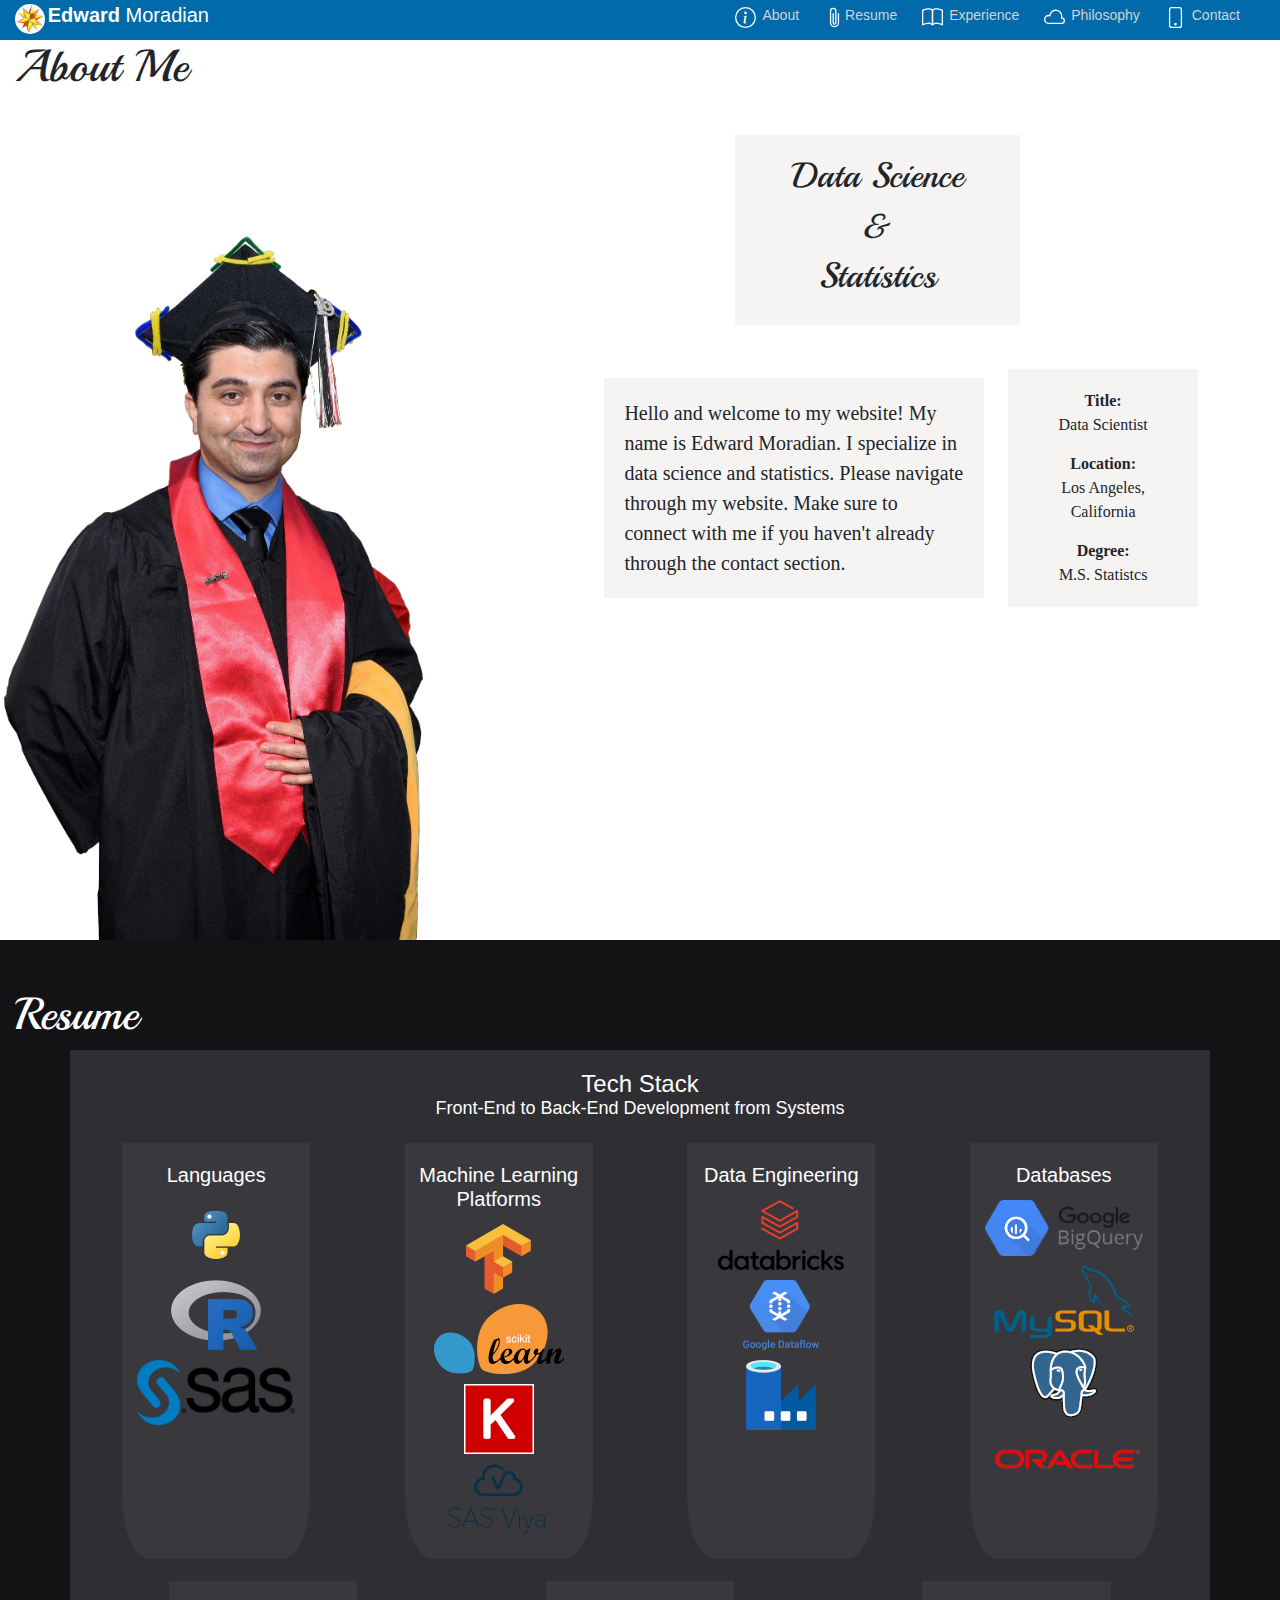
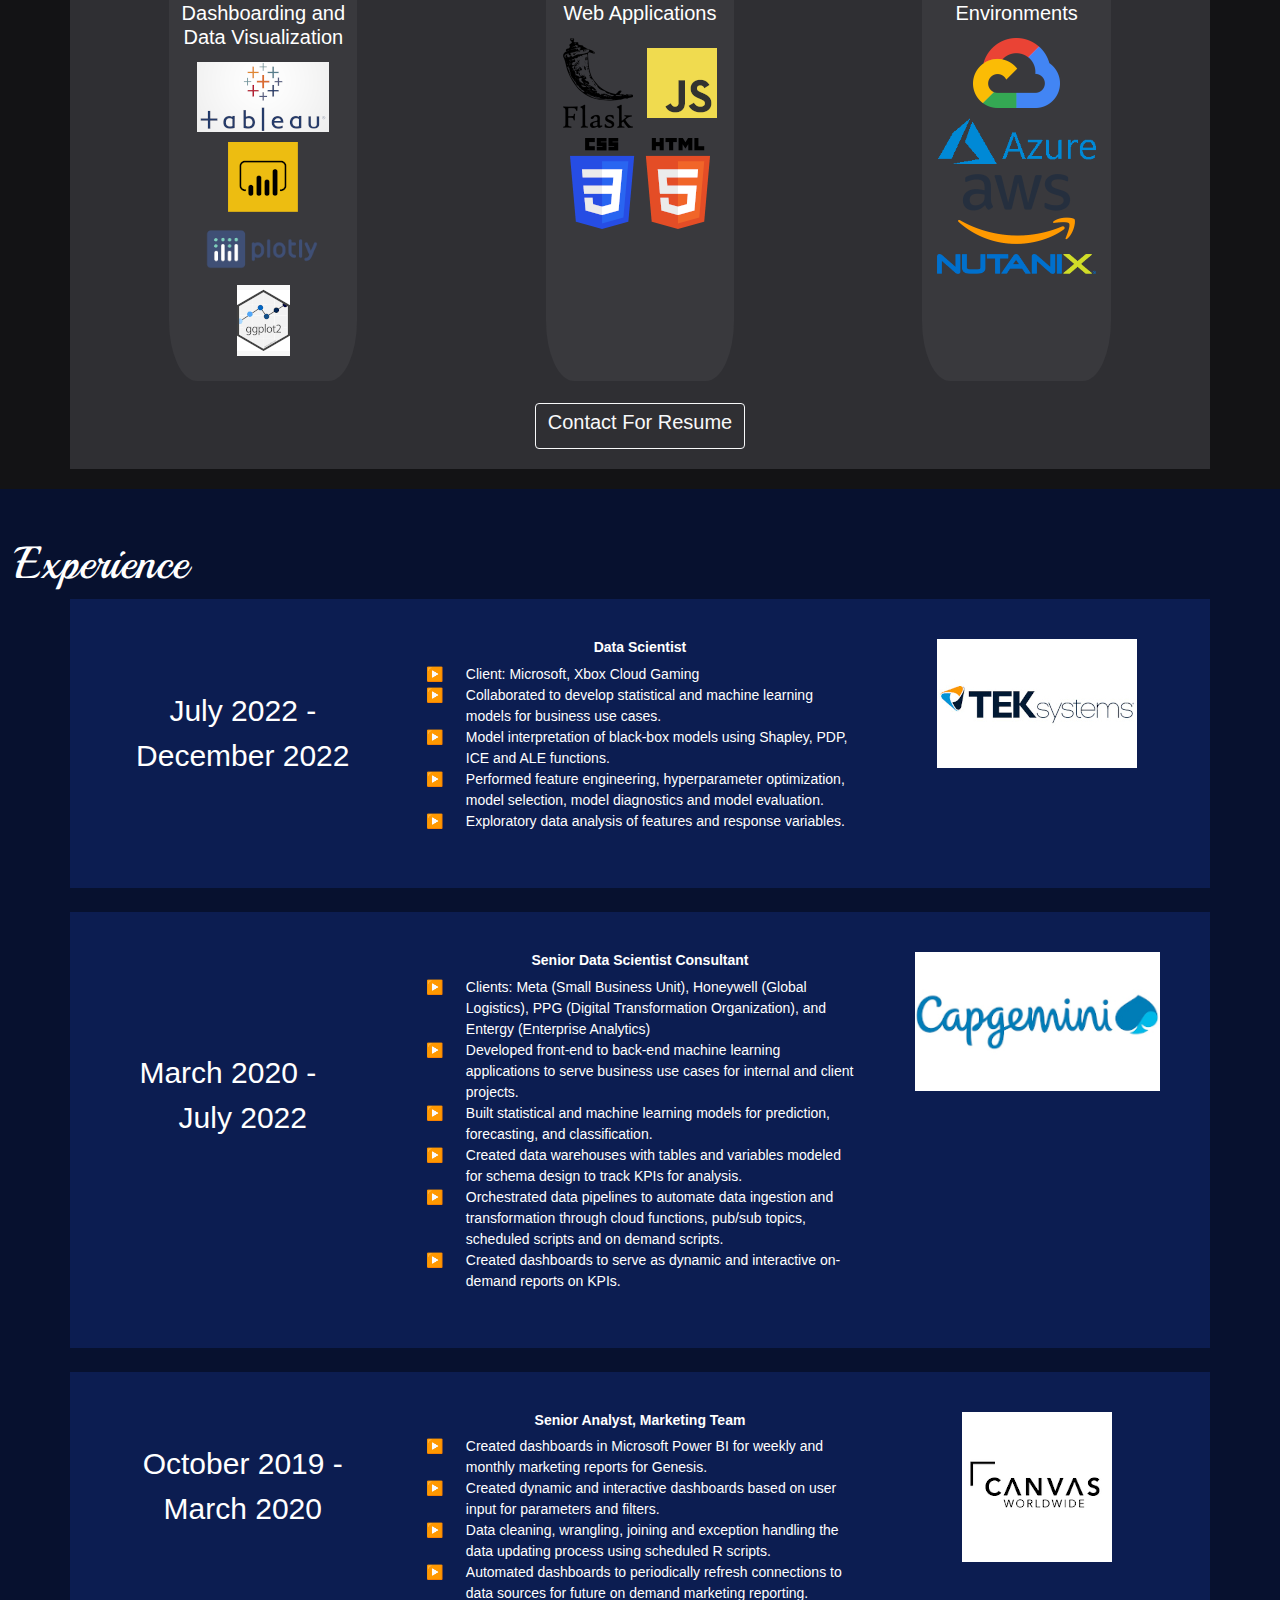
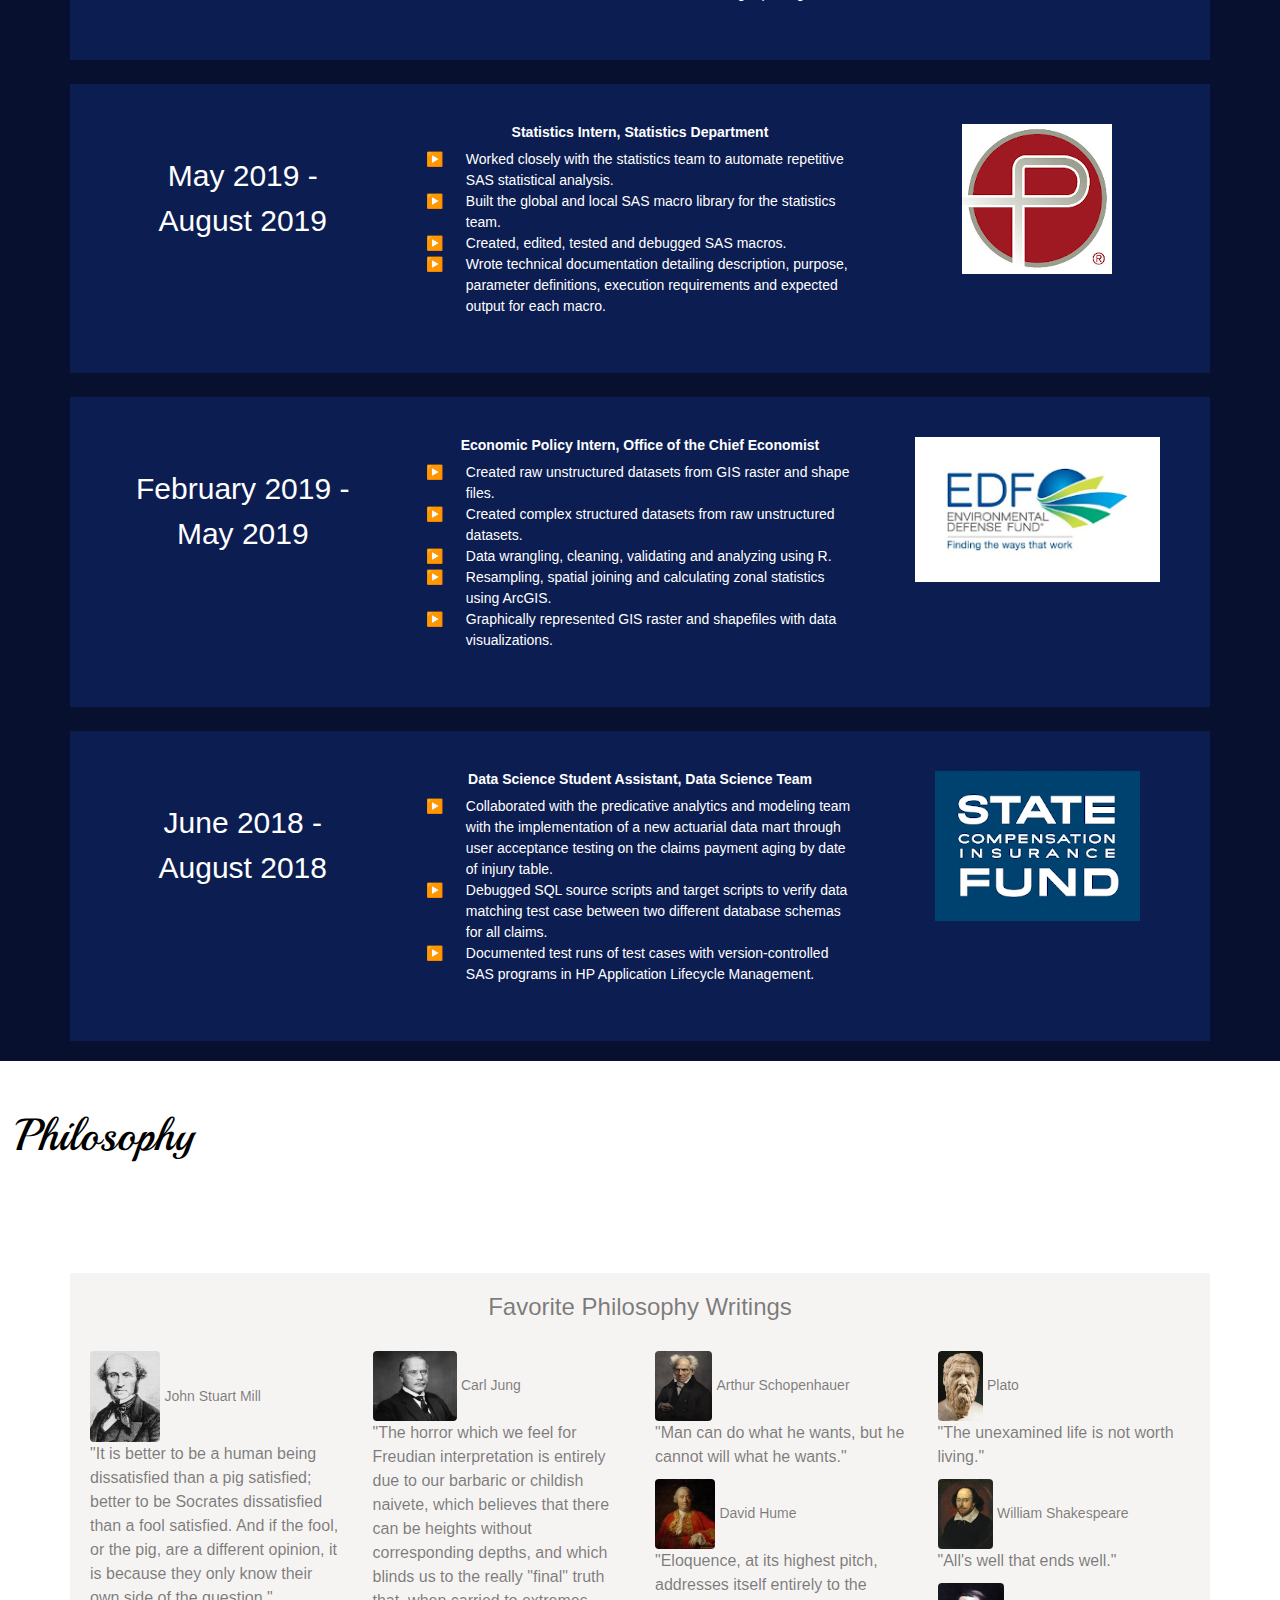
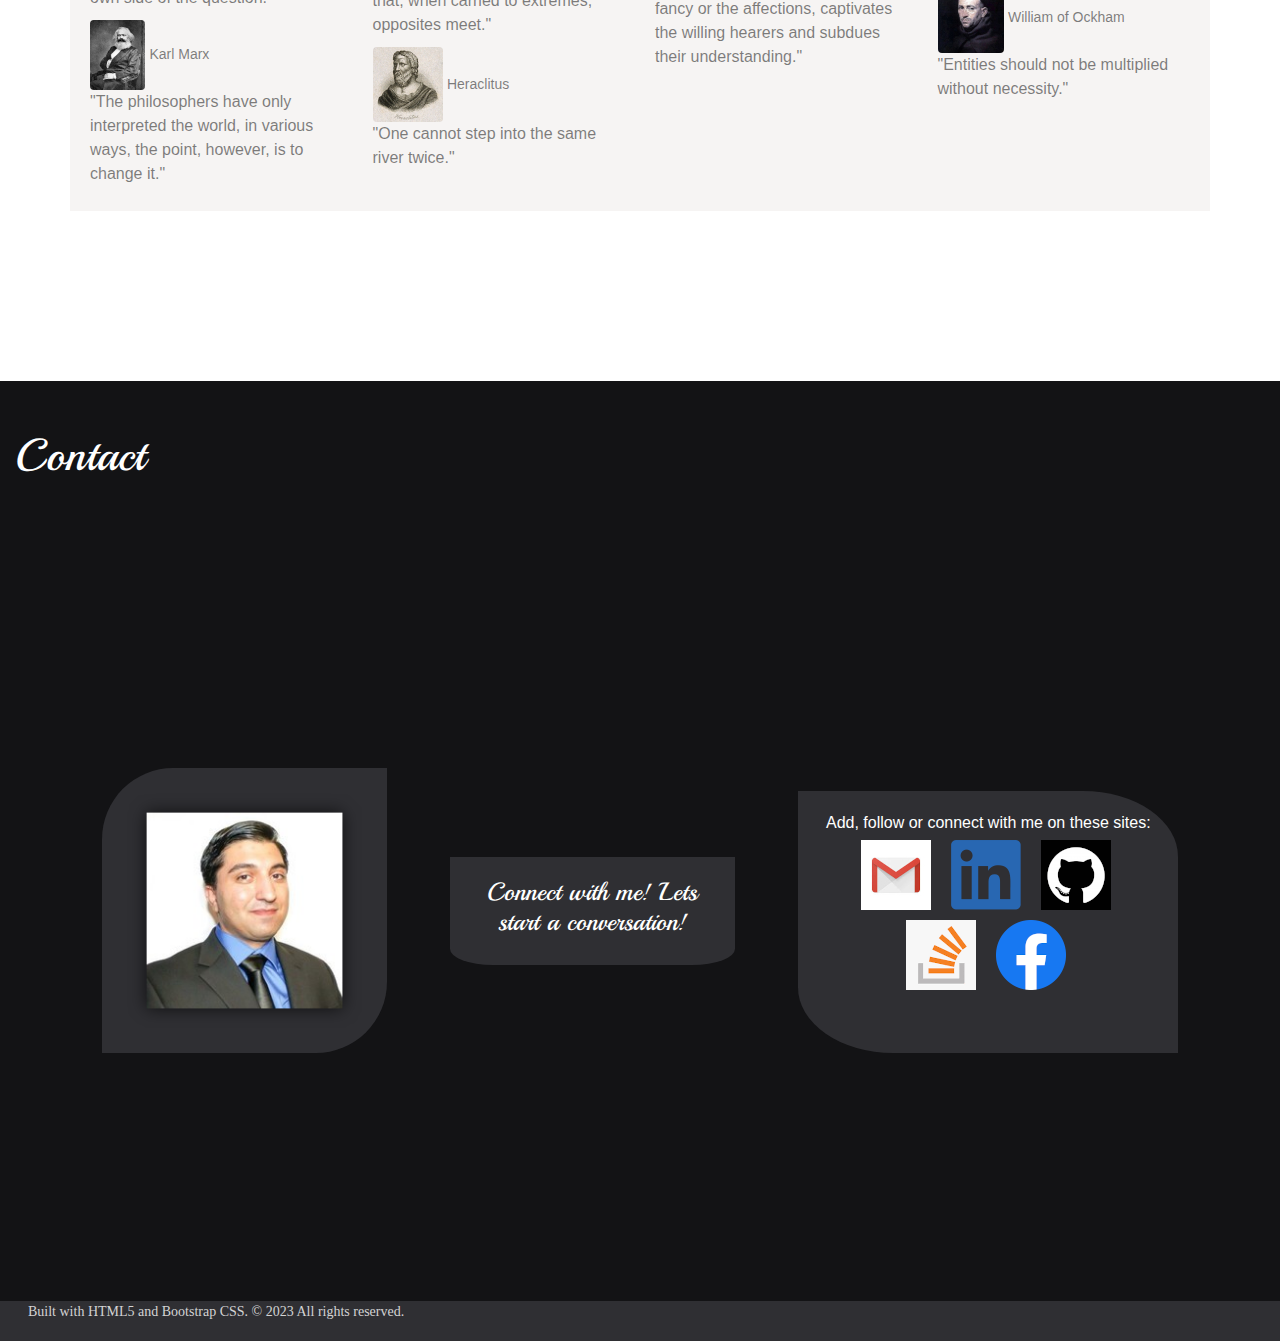
==== index.html @ db9a6799 "minimized margin at top for Resume section" ====
<!--
Title: Personal Website
Author: Edward Moradian
Notes:
1) Instead of using </br> replace with margin-top and margin-bottom
-->

<!DOCTYPE html>
<html lang="en">
    <head>
        <title>Edward Moradian Personal Website</title>
        <script src="bootstrap/js/bootstrap.min.js"></script>
        <link rel="stylesheet" href="bootstrap/css/bootstrap.css" />
        <link rel="stylesheet" href="css/custom.css" />
        <meta charset="UTF-8">
        <meta name="viewport" content="width=device-width, initial-scale=1">
        <meta name="description" 
        content="Edward Moradian's personal resume website that details professional career.  
        Includes resume and contact information through LinkedIn, Facebook, Github and email.  
        Tech stack, programming languages, R, SAS, Python, machine learning platforms, tensorflow, 
		scikit learn, keras, SAS viya, databases, BigQuery, Azure Databricks, Azure Data Factory, Oracle, MySQL, 
        Postgres, front-end app development, flask, html, css, javascript, data visualization, 
        dashboarding, tableau, Microsoft power bi, plotly, ggplot2, cloud functions. AWS, Google Cloud Platform, Azure.
		Specializes in data science and statistics. Lives in Los Angeles, California. Graduated with M.S. Statistics degree from
        California State University, East Bay.">
        <meta name="google-site-verification" content="zm68GdyqAOuvLC4s0Dw9Dm7gxJ7mih0_dhodRk_kk34" />
        <link href="https://fonts.googleapis.com/css2?family=Playball&family=Satisfy&display=swap" rel="stylesheet"> 
		<!-- Facebook Pixel Code -->
		<script>
		!function(f,b,e,v,n,t,s)
		{if(f.fbq)return;n=f.fbq=function(){n.callMethod?
		n.callMethod.apply(n,arguments):n.queue.push(arguments)};
		if(!f._fbq)f._fbq=n;n.push=n;n.loaded=!0;n.version='2.0';
		n.queue=[];t=b.createElement(e);t.async=!0;
		t.src=v;s=b.getElementsByTagName(e)[0];
		s.parentNode.insertBefore(t,s)}(window, document,'script',
		'https://connect.facebook.net/en_US/fbevents.js');
		fbq('init', '1142241622856506');
		fbq('track', 'PageView');
		</script>
		<noscript><img height="1" width="1" style="display:none"
		src="https://www.facebook.com/tr?id=1142241622856506&ev=PageView&noscript=1"
		/></noscript>
		<!-- End Facebook Pixel Code -->
    </head>
    
    <body>
        <a href="#top"></a>
        <nav id="navbar" class="navbar sticky-top" style="background-color:#006aaa;">
            <header class="container-fluid">
                <div class="logo-text navbar-header">
                <img class="img-fluid rounded-circle" src="static/images/star_2.jpg">
                <a class="navbar-brand" href="#"><p class="logo">Edward <span>Moradian</span></p></a>
                </div>
                    <ul class="nav navbar-nav justify-content-between">
                        <li style="display:inline-flex;"><svg class="bi bi-info-circle" width="1.5em" height="1.5em" viewBox="0 0 16 16" fill="white" xmlns="http://www.w3.org/2000/svg" style="margin-right:6px;">
                        <path fill-rule="evenodd" d="M8 15A7 7 0 1 0 8 1a7 7 0 0 0 0 14zm0 1A8 8 0 1 0 8 0a8 8 0 0 0 0 16z"/>
                        <path d="M8.93 6.588l-2.29.287-.082.38.45.083c.294.07.352.176.288.469l-.738 3.468c-.194.897.105 1.319.808 1.319.545 0 1.178-.252 1.465-.598l.088-.416c-.2.176-.492.246-.686.246-.275 0-.375-.193-.304-.533L8.93 6.588z"/>
                        <circle cx="8" cy="4.5" r="1"/>
                        </svg>
                        <a href="#top"><h6>About</h6></a></li>
                        <li style="display:inline-flex;"><svg class="bi bi-paperclip" width="1.5em" height="1.5em" viewBox="0 0 16 16" fill="white" xmlns="http://www.w3.org/2000/svg">
                        <path fill-rule="evenodd" d="M4.5 3a2.5 2.5 0 0 1 5 0v9a1.5 1.5 0 0 1-3 0V5a.5.5 0 0 1 1 0v7a.5.5 0 0 0 1 0V3a1.5 1.5 0 1 0-3 0v9a2.5 2.5 0 0 0 5 0V5a.5.5 0 0 1 1 0v7a3.5 3.5 0 1 1-7 0V3z"/>
                        </svg>                     
                        <a href="#resume"><h6>Resume</h6></a></li>
                        <li style="display:inline-flex;"><svg class="bi bi-book" width="1.5em" height="1.5em" viewBox="0 0 16 16" fill="white" xmlns="http://www.w3.org/2000/svg" style="margin-right:6px;">
                        <path fill-rule="evenodd" d="M3.214 1.072C4.813.752 6.916.71 8.354 2.146A.5.5 0 0 1 8.5 2.5v11a.5.5 0 0 1-.854.354c-.843-.844-2.115-1.059-3.47-.92-1.344.14-2.66.617-3.452 1.013A.5.5 0 0 1 0 13.5v-11a.5.5 0 0 1 .276-.447L.5 2.5l-.224-.447.002-.001.004-.002.013-.006a5.017 5.017 0 0 1 .22-.103 12.958 12.958 0 0 1 2.7-.869zM1 2.82v9.908c.846-.343 1.944-.672 3.074-.788 1.143-.118 2.387-.023 3.426.56V2.718c-1.063-.929-2.631-.956-4.09-.664A11.958 11.958 0 0 0 1 2.82z"/>
                        <path fill-rule="evenodd" d="M12.786 1.072C11.188.752 9.084.71 7.646 2.146A.5.5 0 0 0 7.5 2.5v11a.5.5 0 0 0 .854.354c.843-.844 2.115-1.059 3.47-.92 1.344.14 2.66.617 3.452 1.013A.5.5 0 0 0 16 13.5v-11a.5.5 0 0 0-.276-.447L15.5 2.5l.224-.447-.002-.001-.004-.002-.013-.006-.047-.023a12.582 12.582 0 0 0-.799-.34 12.96 12.96 0 0 0-2.073-.609zM15 2.82v9.908c-.846-.343-1.944-.672-3.074-.788-1.143-.118-2.387-.023-3.426.56V2.718c1.063-.929 2.631-.956 4.09-.664A11.956 11.956 0 0 1 15 2.82z"/>
                        </svg>
                        <a href="#experience"><h6>Experience</h6></a></li>
                        <li style="display:inline-flex;"><svg class="bi bi-cloud" width="1.5em" height="1.5em" viewBox="0 0 16 16" fill="white" xmlns="http://www.w3.org/2000/svg" style="margin-right:6px;">
                        <path fill-rule="evenodd" d="M4.887 7.2l-.964-.165A2.5 2.5 0 1 0 3.5 12h10a1.5 1.5 0 0 0 .237-2.981L12.7 8.854l.216-1.028a4 4 0 1 0-7.843-1.587l-.185.96zm9.084.341a5 5 0 0 0-9.88-1.492A3.5 3.5 0 1 0 3.5 13h9.999a2.5 2.5 0 0 0 .394-4.968c.033-.16.06-.324.077-.49z"/>
                        </svg>
                        <a href="#philosophy"><h6>Philosophy</h6></a></li>
                        <li style="display:inline-flex;"><svg class="bi bi-phone" width="1.5em" height="1.5em" viewBox="0 0 16 16" fill="White" xmlns="http://www.w3.org/2000/svg" style="margin-right:6px;">
                        <path fill-rule="evenodd" d="M11 1H5a1 1 0 0 0-1 1v12a1 1 0 0 0 1 1h6a1 1 0 0 0 1-1V2a1 1 0 0 0-1-1zM5 0a2 2 0 0 0-2 2v12a2 2 0 0 0 2 2h6a2 2 0 0 0 2-2V2a2 2 0 0 0-2-2H5z"/>
                        <path fill-rule="evenodd" d="M8 14a1 1 0 1 0 0-2 1 1 0 0 0 0 2z"/>
                        </svg>
                        <a href="#contact"><h6>Contact</h6></a></li>
                    </ul>
                </div>
            </header>
        </nav>
        
        <section id="home" class="main">
        <div class="container" style="height:20%;margin-left:0px">
            <div class="row">
                <div class="col-xs-4 col-sm-4 col-md-4 col-lg-4 text-left my-auto">
                    <h1 class="page-logo">About Me</h1>
                </div>
            </div>
        </div>
        <div class="container" >
            <div class="row justify-content-around" style="margin-top:3%;">
            <!--
                <div class="col-xs-3 col-sm-3 col-md-3 col-lg-3 d-none d-lg-block text-center my-auto container_1">
                    <img class="img-fluid rounded" src="static/images/graduation.jpg"
                    alt="Edward Moradian grad self-portrait">
                </div>
            -->
                <div class="col-xs-3 col-sm-3 col-md-3 col-lg-3 d-none d-lg-block text-center my-auto">
                </div>
                <div class="col-xs-4 col-sm-4 col-md-4 col-lg-4 text-center my-auto">
                </div>
                <div class="col-xs-3 col-sm-3 col-md-3 col-lg-3 text-center my-auto container_1">
                    <div>
                        <h1 class="intro">Data Science</h1>
                        <h1 class="intro">&</h1>
                        <h1 class="intro">Statistics</h1>
                    </div>
                </div>
                <div class="col-xs-2 col-sm-2 col-md-2 col-lg-2 text-center my-auto ">
                </div>
            </div>
            
            
        </div>
        
        
        <div class="container" >
            <div class="row justify-content-around" style="margin-top:4%;">
            <!--
                <div class="col-xs-3 col-sm-3 col-md-3 col-lg-3 d-none d-lg-block text-center my-auto container_1">
                    <img class="img-fluid rounded" src="static/images/graduation.jpg"
                    alt="Edward Moradian grad self-portrait">
                </div>
            -->
                <div class="col-xs-3 col-sm-3 col-md-3 col-lg-3 text-center my-auto">
                </div>
                <div class="col-xs-2 col-sm-2 col-md-2 col-lg-2 text-center my-auto">
                </div>
                <div class="col-xs-4 col-sm-4 col-md-4 col-lg-4 text-center my-auto container_1">
                    <p class="intro2 my-auto">
                    Hello and welcome to my website! My name is Edward Moradian. I specialize in data science and statistics.
                    Please navigate through my website. 
                    Make sure to connect with me if you haven't already through the contact section. 
                    </p>
                </div>
                <div class="intro3 col-xs-2 col-sm-2 col-md-2 col-lg-2 text-center my-auto container_1">
                    <div>
                        <p><strong>Title:</strong></br>Data Scientist</p></br>
                        <p><strong>Location:</strong></br>Los Angeles, California</p></br>
                        <p><strong>Degree:</strong></br>M.S. Statistcs</p>
                    </div>
                </div>
            </div>
            
            
        </div>

        </section>
        
        <section id="resume" class="main resume">
        <div class="container" style="height:18%; margin-left:0px;">
            <div class="row">
                <div class="col-xs-4 col-sm-4 col-md-4 col-lg-4 text-left my-auto">
                    </br></br><h1 class="page-logo">Resume</h1>
                </div>
            </div>
        </div>
        <div class="container container_2" style="margin-top:.001%;">
            <h2 class="text-center my-auto">Tech Stack</h2>
            <h4 class="text-center my-auto">Front-End to Back-End Development from Systems</h4>
            <div class="row justify-content-around">
                <div class="col-xs-2 col-sm-2 col-md-2 col-lg-2 exp_pad_2">
                <h5>Languages</h5>
                    <img class="img-fluid rounded" src="static/images/python_2.png"></br>
                    <img class="img-fluid rounded" src="static/images/Rlogo_2.png">
                    <img class="img-fluid rounded" src="static/images/saslogo_2.png">
                </div>
                <div class="col-xs-2 col-sm-2 col-md-2 col-lg-2 exp_pad_2">
                <h5>Machine Learning Platforms</h5>
                    <img class="img-fluid rounded" src="static/images/Tensorflow_2.png">
                    <img class="img-fluid rounded" src="static/images/sklearn_2.png">
                    <img class="img-fluid rounded" src="static/images/keras_2.png">
                    <img class="img-fluid rounded" src="static/images/sas_viya_2.png">
                </div>
                <div class="col-xs-2 col-sm-2 col-md-2 col-lg-2 exp_pad_2">
                <h5>Data Engineering</h5>
                    <img class="img-fluid rounded" src="static/images/databricks_2.png">
                    <img class="img-fluid rounded" src="static/images/dataflow_2.png">
                    </br>
                    <img class="img-fluid rounded" src="static/images/adf_2.png">
                </div>
                <div class="col-xs-2 col-sm-2 col-md-2 col-lg-2 exp_pad_2  ">
                <h5>Databases</h5>
					<img class="img-fluid rounded" src="static/images/bigquery_2.png"></br>
                    <img class="img-fluid rounded" src="static/images/mysql_2.png"></br>
                    <img class="img-fluid rounded" src="static/images/postgres_2.png"></br>
                    <img class="img-fluid rounded" src="static/images/oracle_2.png">
                </div>
			</div>
			<div class="row justify-content-around">
                <div class="col-xs-2 col-sm-2 col-md-2 col-lg-2 exp_pad_2">
                <h5>Dashboarding and Data Visualization</h5>
                    <img class="img-fluid rounded" src="static/images/tableau_2.png">
                    <img class="img-fluid rounded" src="static/images/power_bi_2.png">
                    <img class="img-fluid rounded" src="static/images/plotly_2.png">
                    <img class="img-fluid rounded" src="static/images/ggplot2_2.png">
                </div>
                <div class="col-xs-2 col-sm-2 col-md-2 col-lg-2 exp_pad_2">
                <h5>Web Applications</h5>
                    <img class="img-fluid rounded" src="static/images/flask_2.png">
                    <img class="img-fluid rounded" src="static/images/js_2.png">
                    </br>
                    <img class="img-fluid rounded" src="static/images/css_html_2.png">
                </div>
				<div class="col-xs-2 col-sm-2 col-md-2 col-lg-2 exp_pad_2">
                <h5>Environments</h5>
                    <img class="img-fluid rounded" src="static/images/gcp_2.png">
                    <img class="img-fluid rounded" src="static/images/azure_2.png">
                    <img class="img-fluid rounded" src="static/images/aws_2.png">
                    <img class="img-fluid rounded" src="static/images/nutanix_2.png">
                </div>
            </div>
            <a href="#contact">
            <button type="button" class="btn btn-outline-light" style="margin-top:2%;"><h5>Contact For Resume</h5>
            </button></a>
			</div>
		</div>
        </section>
        <div class="black-br"></div>
        
        <section id="experience" class="main experience" style= "min-height: 120vh;">
        <div class="container" style="height:8%;margin-left:0px;">
            <div class="row">
                <div class="col-xs-4 col-sm-4 col-md-4 col-lg-4 text-left my-auto">
                    </br></br><h1 class="page-logo">Experience</h1>
                </div>
            </div>
        </div>
        <div class="container">
            <div class="row justify-content-around container_3">
                <div class="col-xs-3 col-sm-3 col-md-3 col-lg-3 text-center">
                    <p class="text-center exp_pad resume-dates" style="margin-top:20%;">July 2022 - December 2022<p>
                </div>
                <div class="col-xs-5 col-sm-5 col-md-5 col-lg-5 text-center">
                    <div>
                    <div class="exp_pad">
                        <h6 class="text-center"><strong>Data Scientist</strong></h6>
                        <p> 
                        <ul style="text-align:left;">
                            <li>
                            Client: Microsoft, Xbox Cloud Gaming 
                            </li>
                            <li>
                            Collaborated to develop statistical and machine learning models for business use cases.
                            </li>
                            <li>
                            Model interpretation of black-box models using Shapley, PDP, ICE and ALE functions.
                            </li>
							<li>
                            Performed feature engineering, hyperparameter optimization, model selection, model diagnostics and model evaluation.
                            </li>
							<li>
                            Exploratory data analysis of features and response variables.
							</li>
                        </p>
                    </div>
                    </div>
                </div>
                <div class="col-xs-3 col-sm-3 col-md-3 col-lg-3 text-center">
                    <img class="img-fluid rounded exp_pad" src="static/workplaces/teksystems_2.jpg">
                </div>
            </div>
            </br>
            <div class="row justify-content-around container_3">
                <div class="col-xs-3 col-sm-3 col-md-3 col-lg-3 text-center">
                    <p class="text-center exp_pad resume-dates" style="margin-top:40%;">March 2020 -&emsp;July 2022<p>
                </div>
                <div class="col-xs-5 col-sm-5 col-md-5 col-lg-5 text-center">
                    <div>
                    <div class="exp_pad">
                        <h6 class="text-center"><strong>Senior Data Scientist Consultant</strong></h6>
                        <p> 
                        <ul style="text-align:left;">
                            <li>
                            Clients: Meta (Small Business Unit), Honeywell (Global Logistics), PPG (Digital Transformation Organization), and Entergy (Enterprise Analytics) 
                            </li>
                            <li>
                            Developed front-end to back-end machine learning applications to serve business use cases for internal and client projects. 
                            </li>
                            <li>
                            Built statistical and machine learning models for prediction, forecasting, and classification.
                            </li>
                            <li>
                            Created data warehouses with tables and variables modeled for schema design to track KPIs for analysis.
                            </li>
							<li>
							Orchestrated data pipelines to automate data ingestion and transformation through 
							cloud functions, pub/sub topics, scheduled scripts and on demand scripts.
                            </li>
                            <li>
							Created dashboards to serve as dynamic and interactive on-demand reports on KPIs.
                            </li>
                        </p>
                    </div>
                    </div>
                </div>
                <div class="col-xs-3 col-sm-3 col-md-3 col-lg-3 text-center">
                    <img class="img-fluid rounded exp_pad" src="static/workplaces/cap_2.jpg">
                </div>
            </div>
            </br>
            <div class="row justify-content-around container_3">
                <div class="col-xs-3 col-sm-3 col-md-3 col-lg-3 text-center">
                    <p class="text-center resume-dates" style="margin-top:20%;">October 2019 - March 2020<p>
                </div>
                <div class="col-xs-5 col-sm-5 col-md-5 col-lg-5 text-center">
                    <div>
                    <div class="exp_pad">
                        <h6 class="text-center"><strong>Senior Analyst, Marketing Team</strong></h6> 
                        <p>
                        <ul style="text-align:left;">
                            <li>
                            Created dashboards in Microsoft Power BI for weekly and monthly marketing reports 
                            for Genesis. 
                            </li>
                            <li>
                            Created dynamic and interactive dashboards based on user input 
                            for parameters and filters. 
                            </li>
							<li>
							Data cleaning, wrangling, joining and exception handling the data updating process using scheduled R scripts.
							</li>
                            <li>
                            Automated dashboards to periodically refresh 
                            connections to data sources for future on demand marketing reporting.
                            </li>
                        </p>
                    </div>
                    </div>
                </div>
                <div class="col-xs-3 col-sm-3 col-md-3 col-lg-3 text-center">
                    <img class="img-fluid rounded exp_pad" src="static/workplaces/canvas_2.png">
                </div>
                </div>
            </br>
            <div class="row justify-content-around container_3">
                <div class="col-xs-3 col-sm-3 col-md-3 col-lg-3 text-center">
                    <p class="text-center resume-dates" style="margin-top:20%;">May 2019 - August 2019<p>
                </div>
                <div class="col-xs-5 col-sm-5 col-md-5 col-lg-5 text-center">
                    <div>
                    <div class="exp_pad">
                        <h6 class="text-center"><strong>Statistics Intern, Statistics Department</strong></h6>
                        <p>
                        <ul style="text-align:left;"> 
                            <li>
                            Worked closely with the statistics team to automate repetitive SAS statistical 
                            analysis. 
                            </li>
                            <li>
                            Built the global and local SAS macro library for the statistics team.
                            </li>
                            <li>
                            Created, edited, tested and debugged SAS macros.
                            </li>
							<li>
							Wrote technical documentation detailing description, purpose, parameter definitions, execution requirements and expected output for each macro.
							</li>
                        </ul>
                        </p>
                    </div>
                    </div>
                </div>
                <div class="col-xs-3 col-sm-3 col-md-3 col-lg-3 text-center">
                    <img class="img-fluid rounded exp_pad" src="static/workplaces/penumbra_2.jpg">
                </div>
            </div>
            </br>
            <div class="row justify-content-around container_3">
                <div class="col-xs-3 col-sm-3 col-md-3 col-lg-3 text-center">
                    <p class="text-center resume-dates" style="margin-top:20%;">February 2019 - May 2019<p>
                </div>
                <div class="col-xs-5 col-sm-5 col-md-5 col-lg-5 text-center">
                <div>
                <div class="exp_pad">
                    <h6 class="text-center"><strong>Economic Policy Intern, Office of the Chief Economist</strong></h6> 
                    <p>
                    <ul style="text-align:left;"> 
						<li>
						Created raw unstructured datasets from GIS raster and shape files. 
						</li>
                        <li>
                        Created complex structured datasets from raw unstructured datasets.
                        </li>
                        <li>
                        Data wrangling, cleaning, validating and analyzing using R. 
                        </li>
                        <li>
                        Resampling, spatial joining and calculating zonal statistics using ArcGIS. 
                        </li>
                        <li>
                        Graphically represented GIS raster and shapefiles with data visualizations.
                        </li>
                    </ul>
                    </p>
                </div>
                </div>
                </div>
                <div class="col-xs-3 col-sm-3 col-md-3 col-lg-3 text-center">
                    <img class="img-fluid rounded exp_pad" src="static/workplaces/edf_2.jpg">
                </div>
            </div>
            </br>
            <div class="row justify-content-around container_3">
                <div class="col-xs-3 col-sm-3 col-md-3 col-lg-3 text-center">
                    <p class="text-center resume-dates" style="margin-top:20%;">June 2018 - August 2018<p>
                </div>
                <div class="col-xs-5 col-sm-5 col-md-5 col-lg-5 text-center">
                    <div>
                    <div class="exp_pad">
                        <h6 class="text-center"><strong>Data Science Student Assistant, Data Science Team</strong></h6>
                        <p>
                        <ul style="text-align:left;">  
                            <li>
                            Collaborated with the predicative analytics and modeling team with the 
                            implementation of a new actuarial data mart through user acceptance testing
                            on the claims payment aging by date of injury table.
                            </li>
                            <li>
                            Debugged SQL source scripts and target scripts to verify data matching test 
                            case between two different database schemas for all claims.
                            </li>
							<li>
							Documented test runs of test cases with version-controlled SAS programs in HP Application Lifecycle Management.
							</li>
                        </ul>
                        </p>
                    </div>
                    </div>
                </div>
                <div class="col-xs-3 col-sm-3 col-md-3 col-lg-3 text-center">
                    <img class="img-fluid rounded exp_pad" src="static/workplaces/scif_2.jpg">
                </div>
            </div>
            </section>
            <div class="blue-br"></div>


        <section id="philosophy" class="main philosophy">
        <div class="container" style="height:18%;margin-left:0px;">
            <div class="row">
                <div class="col-xs-4 col-sm-4 col-md-4 col-lg-4 text-left my-auto">
                    </br></br><h1 class="page-logo" style="color:black">Philosophy</h1>
                </div>
            </div>
        </div>
        <div class="container container_1" style="margin-top:8%;">
            <h2 class="text-black-50 text-center my-auto">Favorite Philosophy Writings</h2>
            </br>
            <div class="row">
                <div class="col-xs-3 col-sm-3 col-md-3 col-lg-3">
                    <div class="phil_pad">
                    <img class="img-fluid rounded" src="static/philosophers/jsm_2.jpg">
                    <h6 class="text-black-50 text-center my-auto" style="display: inline-block;">
                    John Stuart Mill
                    </h6>
                    <p class="text-black-50">
                    "It is better to be a human being dissatisfied than a pig satisfied; 
                    better to be Socrates dissatisfied than a fool satisfied. And if the fool, 
                    or the pig, are a different opinion, it is because they only know their own 
                    side of the question."
                    </p>
                    </div>
                    <div class="phil_pad">
                    <img class="img-fluid rounded" src="static/philosophers/karl_marx_2.jpg">
                    <h6 class="text-black-50 text-center my-auto" style="display: inline-block;">
                    Karl Marx
                    </h6>
                    <p class="text-black-50">
                    "The philosophers have only interpreted the world, in various ways, the point, 
                    however, is to change it."
                    </p>
                    </div>
                </div>
                <div class="col-xs-3 col-sm-3 col-md-3 col-lg-3">
                    <div class="phil_pad">
                    <img class="img-fluid rounded" src="static/philosophers/carl_jung_2.jpeg">
                    <h6 class="text-black-50 text-center my-auto" style="display: inline-block;">
                    Carl Jung
                    </h6>
                    <p class="text-black-50">
                    "The horror which we feel for Freudian interpretation is 
                    entirely due to our barbaric or childish naivete, which believes that there can
                    be heights without corresponding depths, and which blinds us to the really "final"
                    truth that, when carried to extremes, opposites meet."
                    </p>
                    </div>
                    <div class="phil_pad">
                    <img class="img-fluid rounded" src="static/philosophers/heraclitus_2.jpg">
                    <h6 class="text-black-50 text-center my-auto" style="display: inline-block;">
                    Heraclitus
                    </h6>
                    <p class="text-black-50">
                    "One cannot step into the same river twice."
                    </p>
                    </div>
                </div>
                <div class="col-xs-3 col-sm-3 col-md-3 col-lg-3">
                    <div class="phil_pad">
                    <img class="img-fluid rounded" src="static/philosophers/schopenhauer_2.png">
                    <h6 class="text-black-50 text-center my-auto" style="display: inline-block;">
                    Arthur Schopenhauer
                    </h6>
                    <p class="text-black-50">
                    "Man can do what he wants, but he cannot will what he wants."
                    </p>
                    </div>
                    <div class="phil_pad">
                    <img class="img-fluid rounded" src="static/philosophers/david_hume_2.jpg">
                    <h6 class="text-black-50 text-center my-auto" style="display: inline-block;">
                    David Hume
                    </h6>
                    <p class="text-black-50">
                    "Eloquence, at its highest pitch, addresses itself entirely to the fancy or the
                    affections, captivates the willing hearers and subdues their understanding."
                    </p>
                    </div>
                </div>
                <div class="col-xs-3 col-sm-3 col-md-3 col-lg-3">
                    <div class="phil_pad">
                    <img class="img-fluid rounded" src="static/philosophers/plato_2.jpg">
                    <h6 class="text-black-50 text-center my-auto" style="display: inline-block;">
                    Plato
                    </h6>
                    <p class="text-black-50">
                    "The unexamined life is not worth living."
                    </p>
                    </div>
                    <div class="phil_pad">
                    <img class="img-fluid rounded" src="static/philosophers/shakespeare_2.jpg">
                    <h6 class="text-black-50 text-center my-auto" style="display: inline-block;">
                    William Shakespeare
                    </h6>
                    <p class="text-black-50">
                    "All's well that ends well."
                    </p>
                    </div>
                    <div class="phil_pad">
                    <img class="img-fluid rounded" src="static/philosophers/ockham_2.jpg">
                    <h6 class="text-black-50 text-center my-auto" style="display: inline-block;">
                    William of Ockham
                    </h6>
                    <p class="text-black-50">
                    "Entities should not be multiplied without necessity."
                    </p>
                    <div>
                </div>
            </div>
        </div>
        </section>
        <div class="white-br"></div>
        
        <section id="contact" class="main contact">
        <div class="container" style="height:25%;margin-left:0px;">
            <div class="row">
                <div class="col-xs-4 col-sm-4 col-md-4 col-lg-4 text-left my-auto">
                    </br></br><h1 class="page-logo">Contact</h1>
                </div>
            </div>
        </div>
        <div class="container">
            <div class="row justify-content-around" style="margin-top:25%;">
                <div class="col-xs-3 col-sm-3 col-md-3 col-lg-3 d-none d-lg-block container_2
                text-center my-auto exp_pad_3" style="border-radius: 25% 0%;">
                <img class="img-fluid rounded" src="static/images/self-portrait_2.png"
                alt="Edward Moradian self-portrait">
                </div>
                <div class="contact1 text-center my-auto col-xs-3 col-sm-3 col-md-3 col-lg-3 container_2
                text-center my-auto exp_pad_3" style="border-radius: 0% 0% 15% 15%;">
                <h1>
                Connect with me! Lets start a conversation!
                </h1>
                </div>
                <div class="text-center col-xs-4 col-sm-4 col-md-4 col-lg-4 container_2
                text-center exp_pad_3" style="border-radius: 0% 25%; margin-top:2%;">
                Add, follow or connect with me on these sites:
                    <nav>
                        <ul style="padding-left:0px;">
                            <li><a href="mailto:egmoradian@gmail.com"">
                            <img class="img-fluid rounded" src="static/images/gmail.jpg"></a></li>
                            <li><a href="https://www.linkedin.com/in/edwardmoradian/">
                            <img class="img-fluid rounded" src="static/images/linkedin_2.png"></a></li>
                            <li><a href="https://github.com/edwardmoradian">
                            <img class="img-fluid rounded" src="static/images/github_2.png""></a></li>
                            <li><a href="https://stackoverflow.com/users/11365106/edwardmoradian/">
                            <img class="img-fluid rounded" src="static/images/stack.png""></a></li>
                            <li><a href="https://www.facebook.com/edward.moradian.5/">
                            <img class="img-fluid rounded" src="static/images/facebook_2.png"></a></li>
                        </ul>
                    </nav>
                </div>
            </div>
            </row>
        </section>
        <div class="black-br"></div>
                
        <footer>
            <div class="credits">
                <p>&emsp;&emsp;Built with HTML5 and Bootstrap CSS. © 2023 All rights reserved.</p>
            </div>
        </footer>
    </body>
</html>


<!-- Specific Page JS goes HERE  -->

<script>

</script>
---- css/custom.css ----
/* style.css */

html {
    scrollbar-width: thin;
    scrollbar-color: #6e6e6e #5a5a5a;
    scroll-behavior: smooth;
}

.logo {
    color: white;
    font-weight: 600;
    font-style:"Arial";
}

.logo span {
    font-weight: 400;
}

.page-logo{
    font-family: "Playball";
    height:100%;
    top:10%;
}

a {
    color:lightgray;
    text-decoration: none;
}

a:hover {
    color: white;
}

.main{
   min-height: 100vh;
   background: white;
   box-sizing: border-box; 
}

/* add background img */

#home{
    background-image: url('https://edwardmoradian.github.io/static/images/grad_pic_4.jpg');
    background-position-x: left;
    background-position-y: bottom;    
    background-repeat: no-repeat;
    background-size: 500px 747px;
}

.resume{
    background:#131315;
    color:white;
}

.resume img{
    padding: 5px 5px 5px 5px;
}

.contact img{
    padding: 5px 5px 5px 5px;
}

.main p {
    margin:0;
}

.experience{
    background: #07112f;
    color:white;
}

.exp_pad {
    padding: 20px 0 20px 0;
}

.exp_pad_2{
    padding: 20px 10px 20px 10px;
	background:#39393d;
	border-radius: 0% 0% 15% 15%;
	margin-top:2%;
}

.exp_pad_2:hover{
	background-color:#4c4c52;
}

.exp_pad_3{
	background:#39393d;
}

.exp_pad_3:hover{
	background-color:#4c4c52;
}

.experience ul {
  position: relative;
  list-style: none;
}

.experience li::before {
  content: '▶';
  position: absolute;
  left: 0;
}

.resume-dates{
    font-size:40px;
}

.philosophy{
    background: white;
    color:white;
}

.phil_pad{
    padding: 5px 0 5px 0;
}

.contact{
    background: #131315;
    color:white;
}

.contact nav {
    text-align:center;
    align-content:center;
}

.contact nav li {
    display: inline;
    margin: 0px 5px 0px 0px;
}

.contact p {
    line-height: 0px;
    margin: 30px 20px 20px 20px;
    color: #aaaaaa;
    float: right;
    
}

/* container styles to override bootstrap */

.container_1 {
   background-color:#f6f4f3;
   padding: 40px 40px 40px 40px;
   position: relative;
}       

.container_2 {
   background-color:#2f2f33;
   text-align:center;
   position: relative;
   padding: 30px 30px 30px 30px;
   
}      

.container_3 {
   background-color:#0c1d51;
   padding: 20px 20px 20px 20px;
   position: relative;
} 

.container_2 nav {
    z-index:4;
    position: relative;
}

.container_2 nav li {
    position: relative;
    display: inline;
}

.container_2 img{
    display:inline-block;
    position: relative;
}   

/* font attributes for diff pages */

.intro{
    font-family: "Playball";
    height:100%;
}

.intro2{
    font-family: "Poppins";
    text-align: left;
    display:inline-block;
    height:100%;
}    

.intro3{
    font-family: "Poppins";
    display:inline-block;
    height:100%;
}  

.contact1{
    font-family: "Playball";
    display:inline-flex;
    position:relative;
}    

.credits{
    font-family: "Poppins Regular";
    background-color:#2f2f33;
    width:100%;
    color:lightgrey;
    height: 40px;
}

/* For chrome, Safari */
/* width */
::-webkit-scrollbar {
    width: 10px;
}

/* Track */
::-webkit-scrollbar-track {
    background: #5a5a5a;
}

/* Handle */
::-webkit-scrollbar-thumb {
    background: #6e6e6e;
}

/* navbar */

.navbar li{
    margin-right: 25px;
}

.navbar {
    padding: 0px;

}

.navbar-brand {
    padding: 0px;
}

.navbar-brand p{
    margin-bottom: .6rem;
}

/* border-br */

.black-br{
    height: 20px; 
    background-color: #131315; 
    color: #131315;
    width:100%;
}

.white-br{
    height: 20px; 
    background-color: white; 
    color: white;
    width:100%;
}

.blue-br{
    height: 20px; 
    background-color: #07112f; 
    color: #07112f;
    width:100%;
}

/* media queries */

@media (max-width: 575.97px) {
    #home {
        background-image: none;
     }
    footer p{
        font-size:12px;
    }    
    nav li{
        font-size:10px;
    }
    .resume-dates{
        font-size:20px;
    }
    .contact1 h1{
        font-size:30px;
    }   
}

@media (min-width: 575.98px) {
    #home {
        background-size: 350px 524px;
     }
    .container_1{
        padding:20px 20px 20px 20px;
    }
    .container_2{
        padding:20px 20px 20px 20px;
    }
    p{
        font-size:14px;
    }
    li{
        font-size:14px;
    }
    h1{
        font-size:30px;
    }
    h2{
        font-size:16px;
    }
    h4{
        font-size:18px;
    }
    h5{
        font-size:15px;
    }
    .resume-dates{
        font-size:20px;
    }
    .logo{
        font-size:15px;
    } 
    .page-logo{
        font-size:30px;
    }    
    .contact nav{
        font-size:12px;
    }    
    .contact p{
        font-size:10px;
    }    
    .contact1 h1{
        font-size:20px;
    }   
    .intro{
        font-size:25px;
    }    
    .intro2{
        font-size:15px;
    }    
    .intro3{
        font-size:18px;
    }    
    .intro4{
        font-size:18px;
    }    
    footer p{
        font-size:12px;
    }    
}

@media (min-width: 769px) {
    #home {
        background-size: 350px 524px;
     }
    .container_1{
        padding:20px 20px 20px 20px;
    }
    .container_2{
        padding:20px 20px 20px 20px;
    }
    nav{
        font-size:10px;
    }
    p{
        font-size:12px;
    }
    li{
        font-size:14px;
    }
    h1{
        font-size:30px;
    }
    h2{
        font-size:24px;
    }
    h4{
        font-size:18px;
    }
    h5{
        font-size:13px;
    }
    h6{
        font-size:14px;
    }
    .resume-dates{
        font-size:20px;
    }
    .logo{
        font-size:15px;
    } 
    .page-logo{
        font-size:30px;
    }    
    .contact nav{
        font-size:12px;
    }  
    .contact1 h1{
        font-size:25px;
    }    
    .contact p{
        font-size:10px;
    }    
    .intro{
        font-size:25px;
    }    
    .intro2{
        font-size:15px;
    }    
    .intro3{
        font-size:18px;
    }    
    .intro4{
        font-size:18px;
    }    
}

@media (min-width: 991.98px) {
    #home {
        background-size: 450px 672px;
     }
    p{
        font-size:16px;
    }
    h1{
        font-size:30px;
    }
    .resume-dates{
        font-size:30px;
    }
    .logo{
        font-size:15px;
    } 
    .page-logo{
        font-size:35px;
    }    
    .contact nav{
        font-size:12px;
    }    
    .contact p{
        font-size:10px;
    }    
    .intro{
        font-size:30px;
    }    
    .intro2{
        font-size:20px;
    }    
    .intro3{
        font-size:18px;
    }    
    .intro4{
        font-size:18px;
    }    
    footer p{
        font-size:14px;
    }    

}

@media (min-width: 1199.98px) {
    #home {
        background-size: 500px 748px;
     }
    p{
        font-size:16px;
    }
    h1{
        font-size:40px;
    }
    h5{
        font-size:20px;
    }
    .resume-dates{
        font-size:30px;
    }
    .logo{
        font-size:20px;
    } 
    .page-logo{
        font-size:45px;
    }    
    .contact nav{
        font-size:18px;
    }    
    .contact p{
        font-size:15px;
    }    
    .intro{
        font-size:35px;
    }    
    .intro2{
        font-size:20px;
    }    
    .intro3{
        font-size:10px;
    }    
    .intro4{
        font-size:23px;
    }  
    footer p{
        font-size:14px;
    }    
}
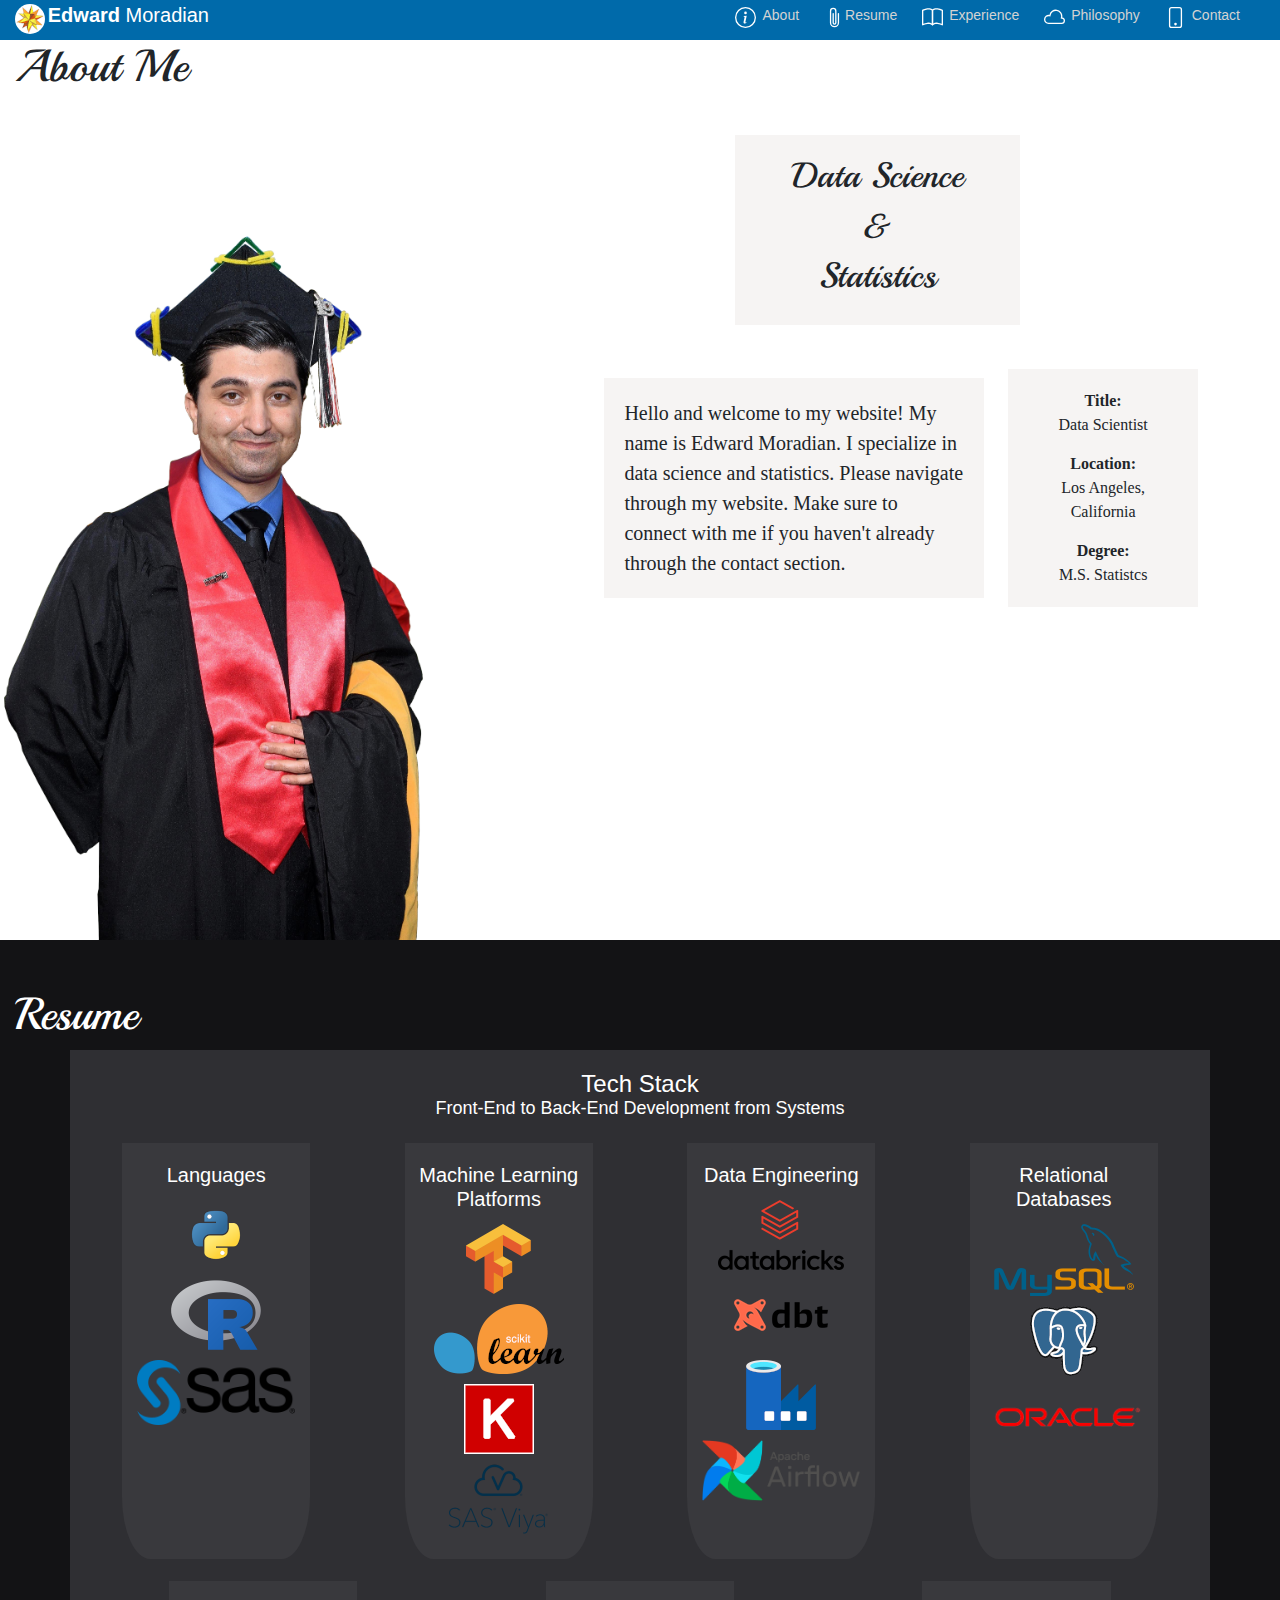
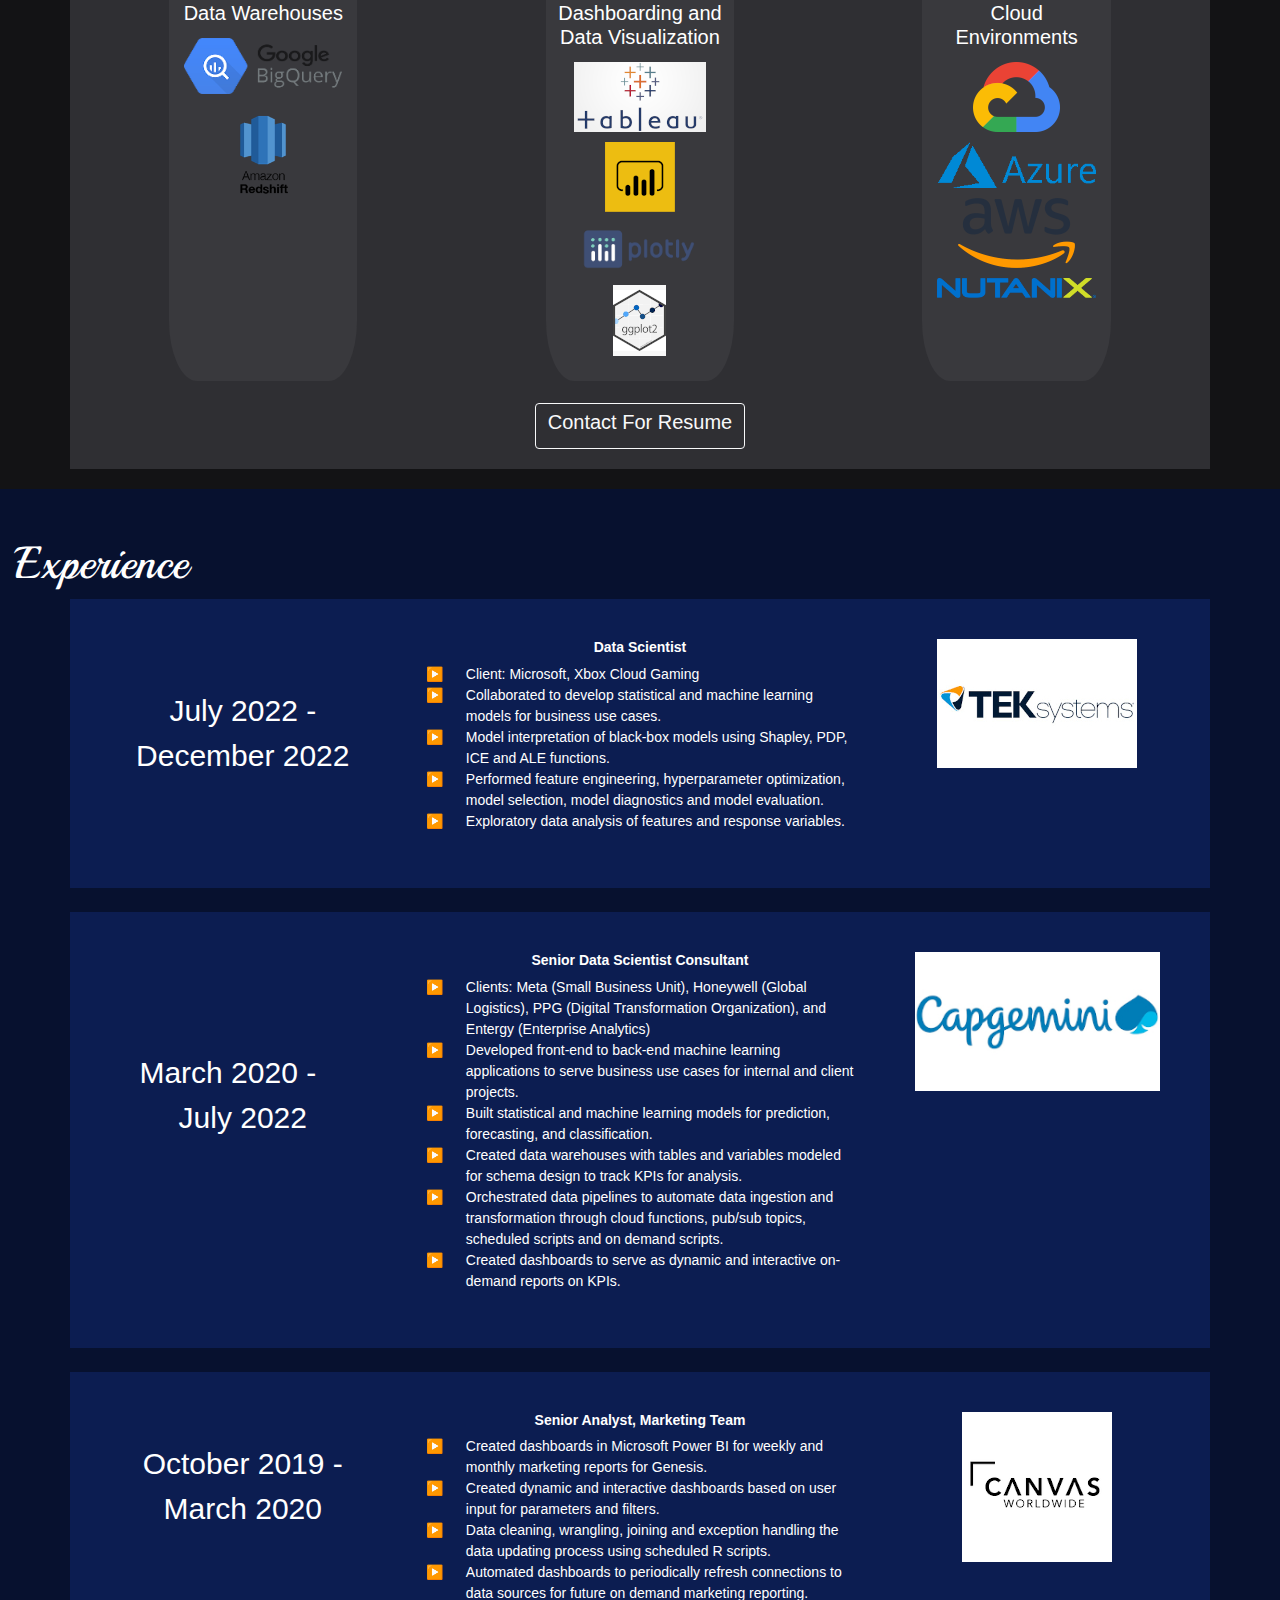
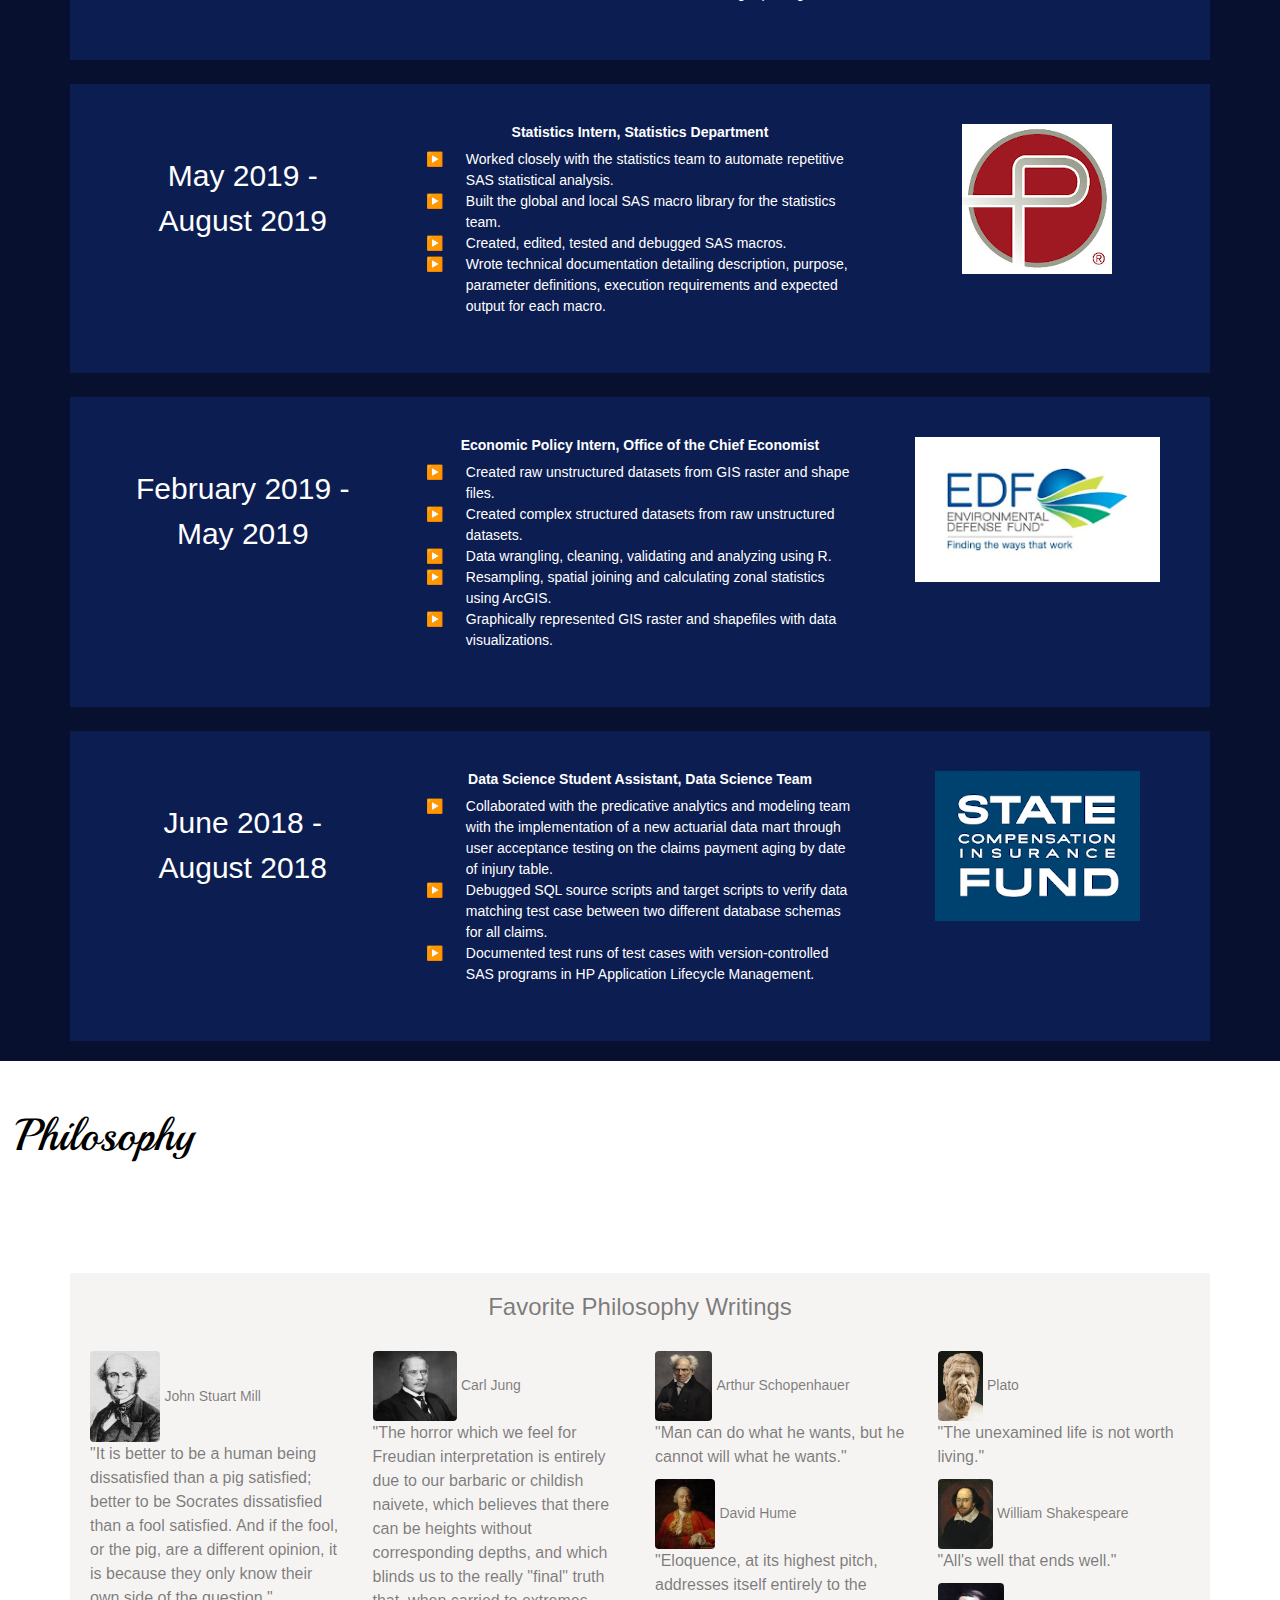
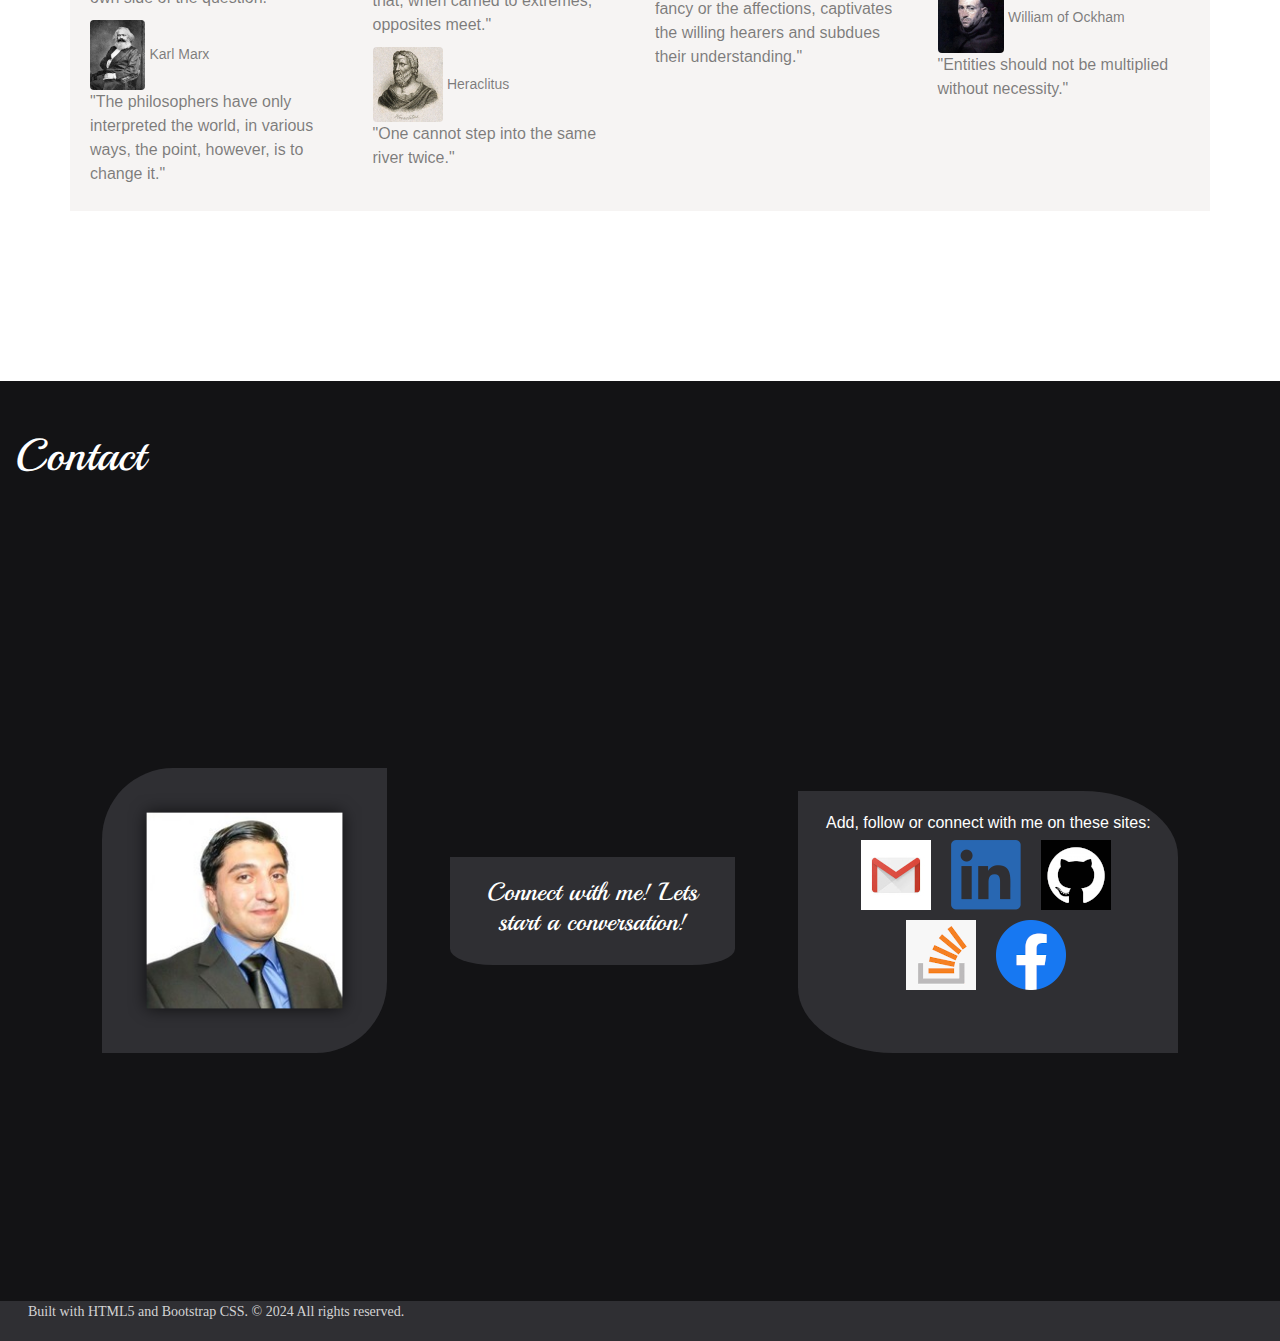
==== commit 253a9e16: "Added new images" ====
--- a/index.html
+++ b/index.html
@@ -178,19 +178,24 @@
                 <div class="col-xs-2 col-sm-2 col-md-2 col-lg-2 exp_pad_2">
                 <h5>Data Engineering</h5>
                     <img class="img-fluid rounded" src="static/images/databricks_2.png">
-                    <img class="img-fluid rounded" src="static/images/dataflow_2.png">
+                    <img class="img-fluid rounded" src="static/images/dbt_2.png">
                     </br>
                     <img class="img-fluid rounded" src="static/images/adf_2.png">
+                    <img class="img-fluid rounded" src="static/images/airflow_2.png">
                 </div>
                 <div class="col-xs-2 col-sm-2 col-md-2 col-lg-2 exp_pad_2  ">
-                <h5>Databases</h5>
-					<img class="img-fluid rounded" src="static/images/bigquery_2.png"></br>
+                <h5>Relational Databases</h5>
                     <img class="img-fluid rounded" src="static/images/mysql_2.png"></br>
                     <img class="img-fluid rounded" src="static/images/postgres_2.png"></br>
                     <img class="img-fluid rounded" src="static/images/oracle_2.png">
                 </div>
 			</div>
 			<div class="row justify-content-around">
+                <div class="col-xs-2 col-sm-2 col-md-2 col-lg-2 exp_pad_2">
+                <h5>Data Warehouses</h5>
+                    <img class="img-fluid rounded" src="static/images/bigquery_2.png"></br>
+                    <img class="img-fluid rounded" src="static/images/redshift_2.png"></br>
+                </div>
                 <div class="col-xs-2 col-sm-2 col-md-2 col-lg-2 exp_pad_2">
                 <h5>Dashboarding and Data Visualization</h5>
                     <img class="img-fluid rounded" src="static/images/tableau_2.png">
@@ -198,15 +203,8 @@
                     <img class="img-fluid rounded" src="static/images/plotly_2.png">
                     <img class="img-fluid rounded" src="static/images/ggplot2_2.png">
                 </div>
-                <div class="col-xs-2 col-sm-2 col-md-2 col-lg-2 exp_pad_2">
-                <h5>Web Applications</h5>
-                    <img class="img-fluid rounded" src="static/images/flask_2.png">
-                    <img class="img-fluid rounded" src="static/images/js_2.png">
-                    </br>
-                    <img class="img-fluid rounded" src="static/images/css_html_2.png">
-                </div>
 				<div class="col-xs-2 col-sm-2 col-md-2 col-lg-2 exp_pad_2">
-                <h5>Environments</h5>
+                <h5>Cloud Environments</h5>
                     <img class="img-fluid rounded" src="static/images/gcp_2.png">
                     <img class="img-fluid rounded" src="static/images/azure_2.png">
                     <img class="img-fluid rounded" src="static/images/aws_2.png">
@@ -599,7 +597,7 @@
                 
         <footer>
             <div class="credits">
-                <p>&emsp;&emsp;Built with HTML5 and Bootstrap CSS. © 2023 All rights reserved.</p>
+                <p>&emsp;&emsp;Built with HTML5 and Bootstrap CSS. © 2024 All rights reserved.</p>
             </div>
         </footer>
     </body>
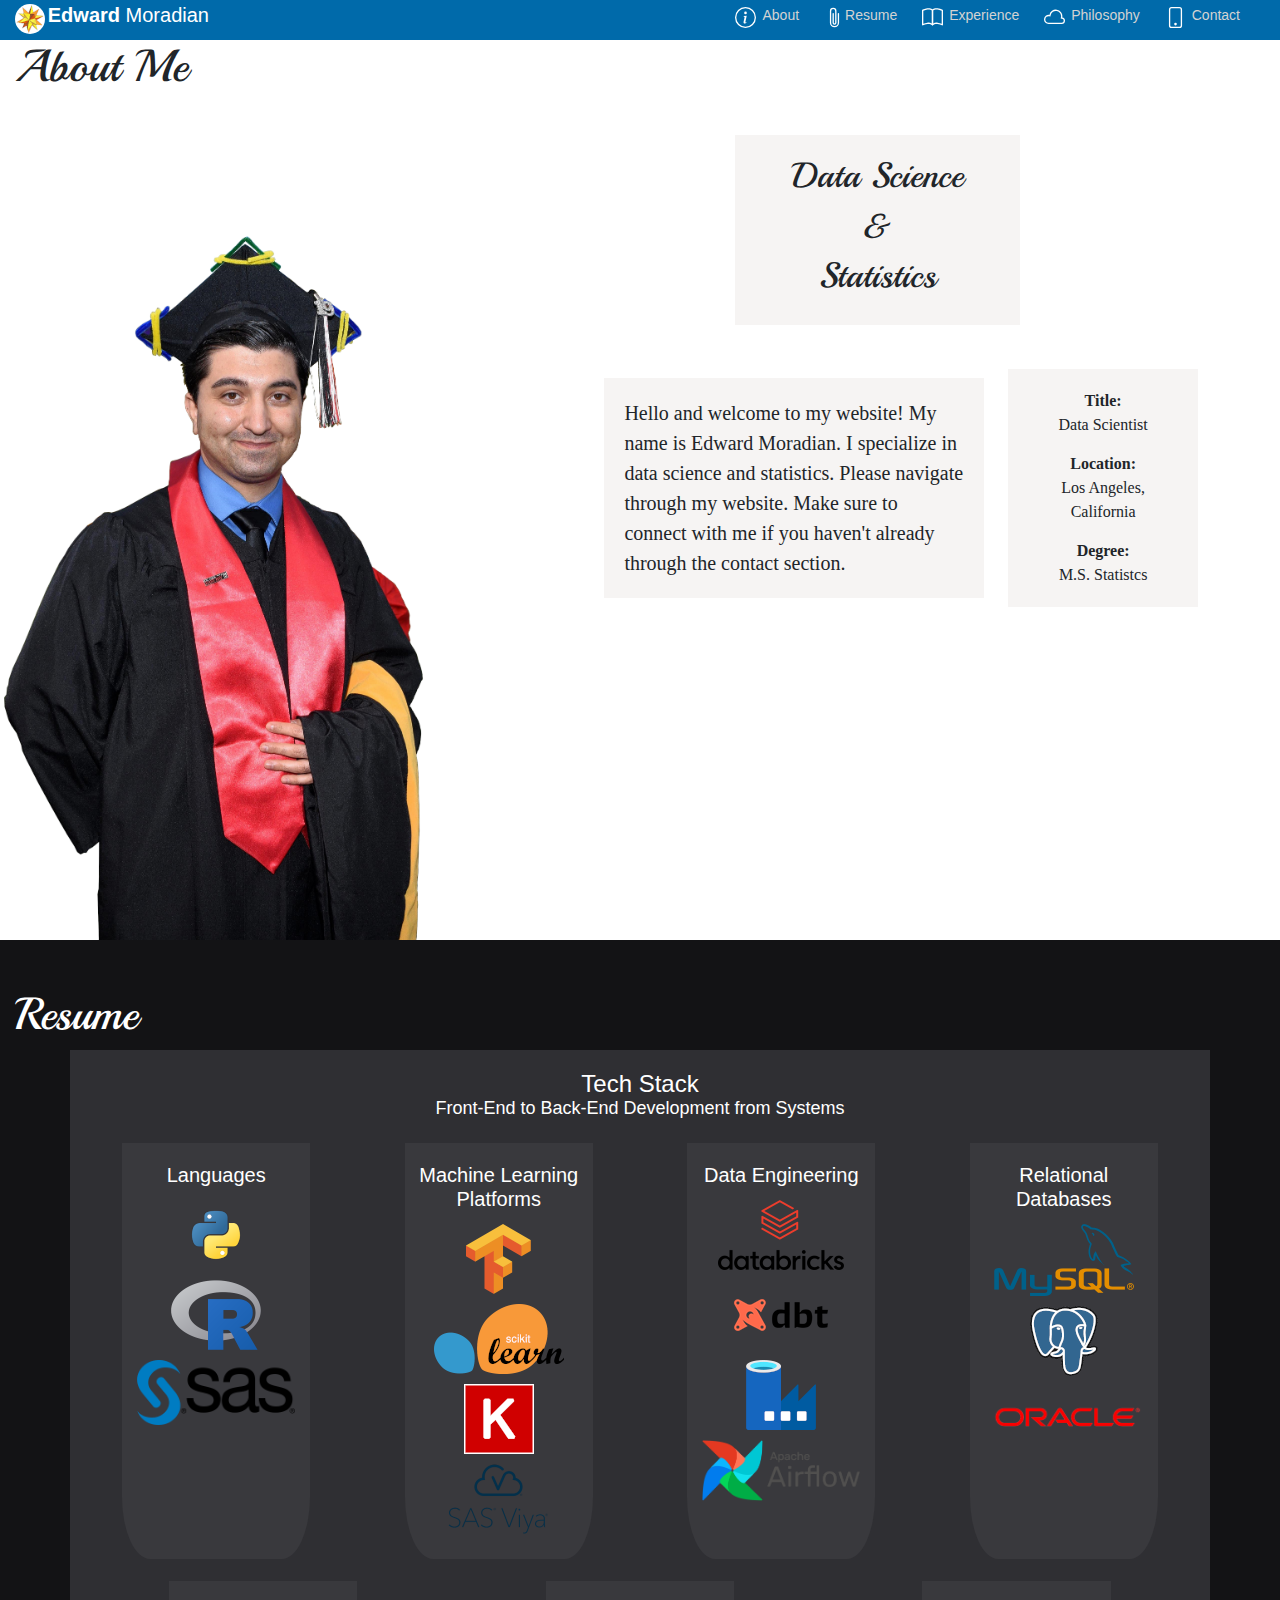
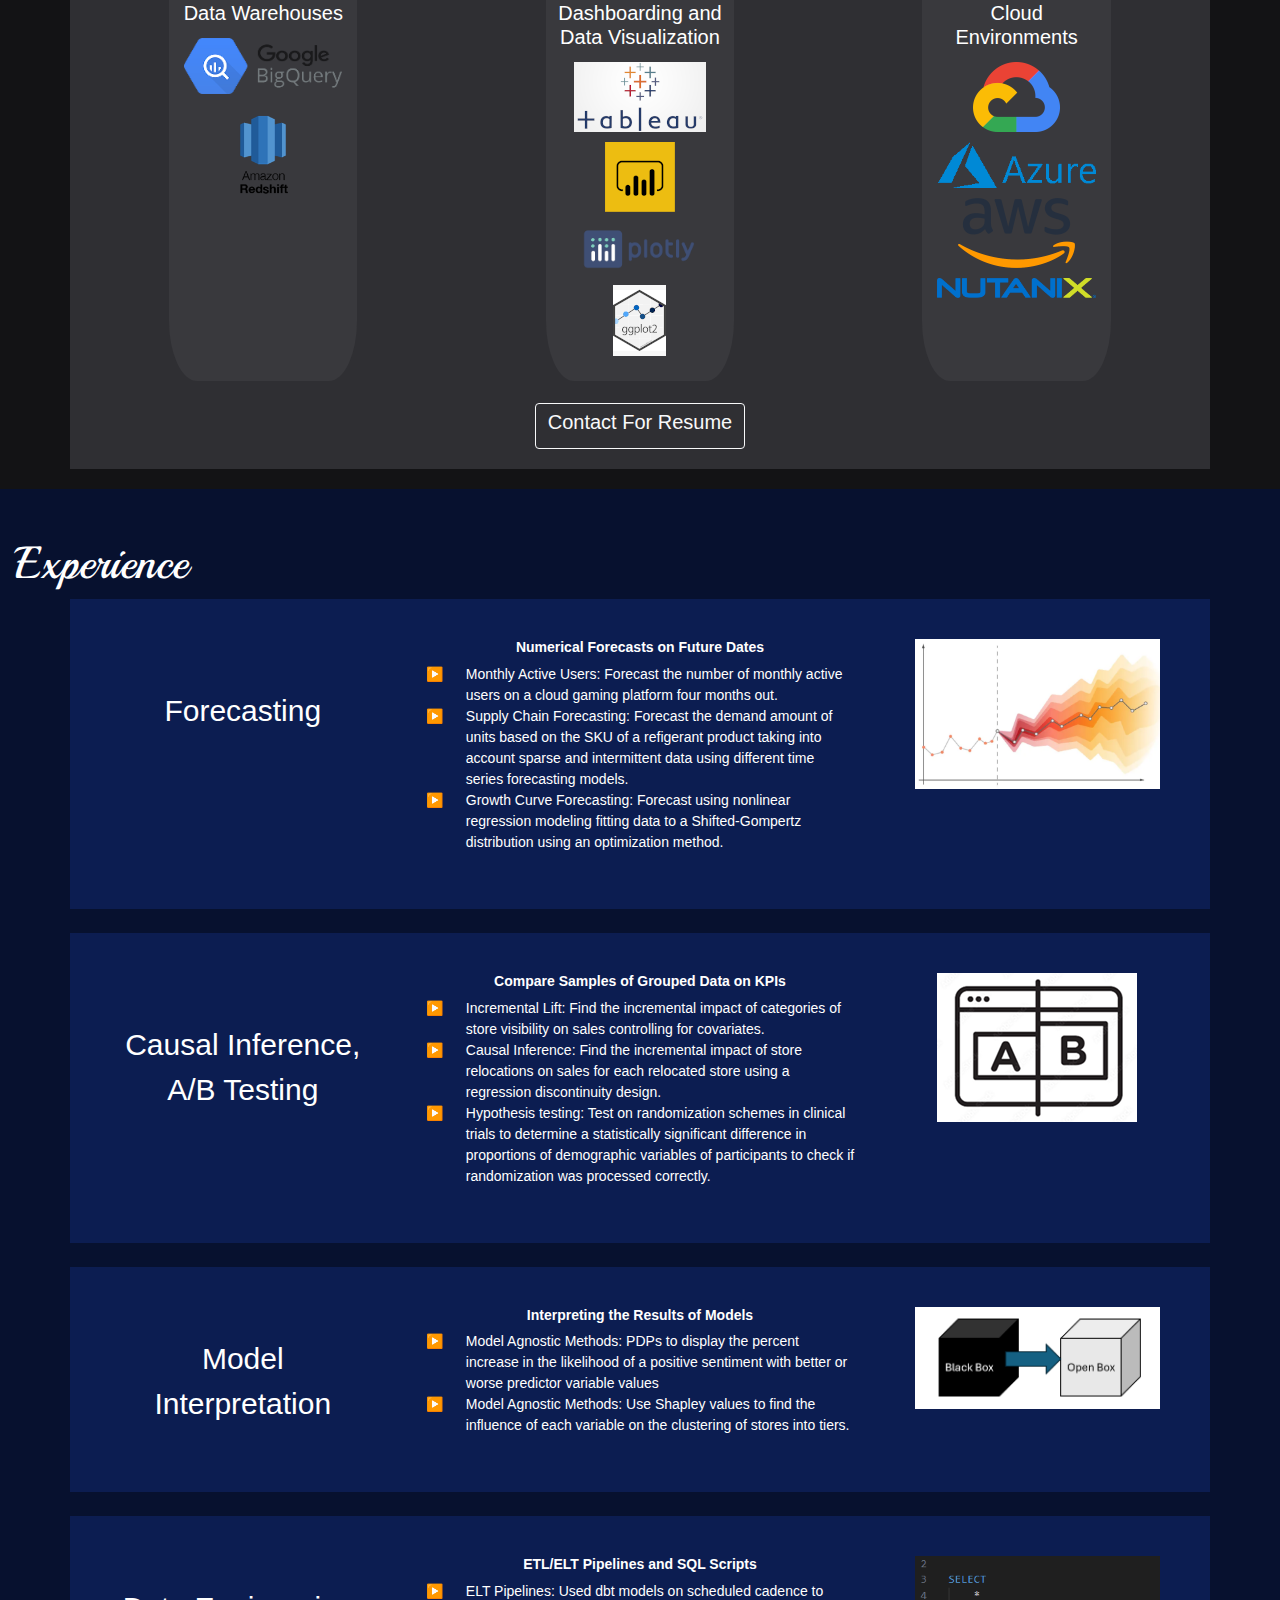
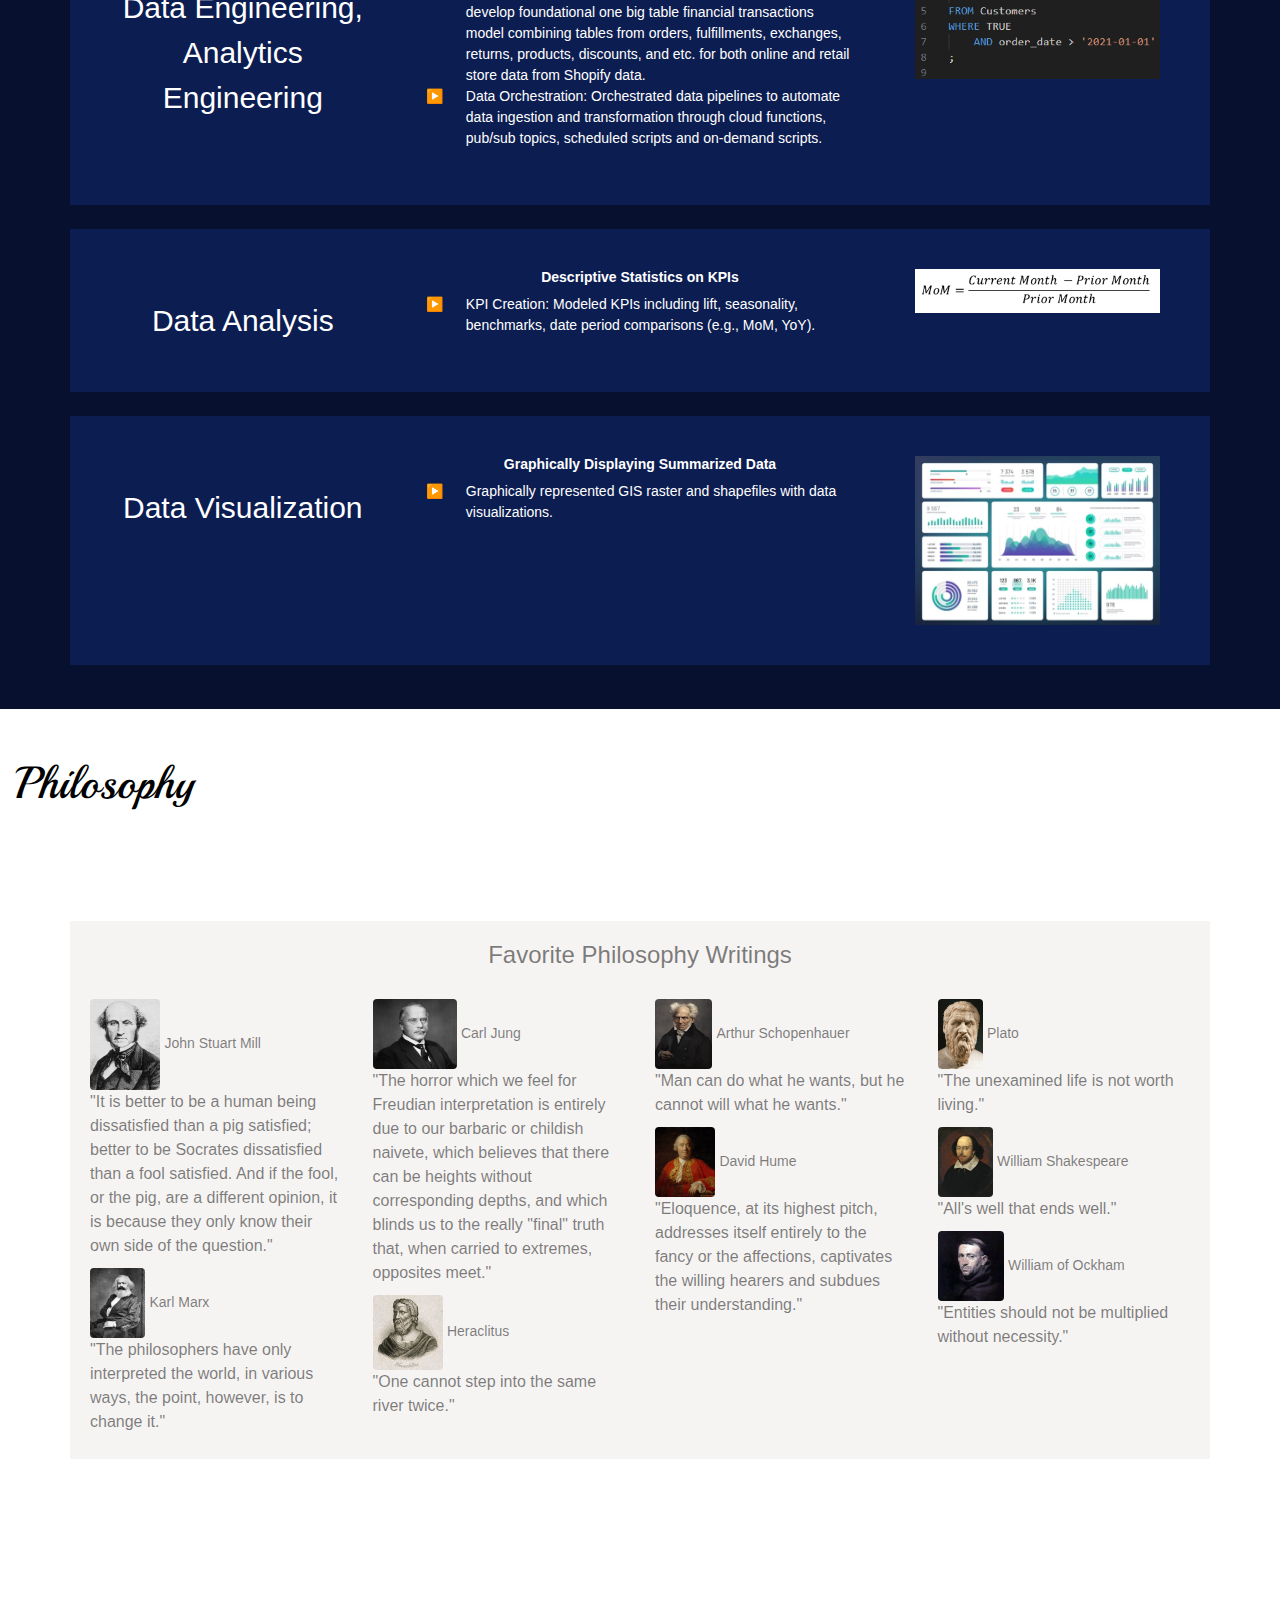
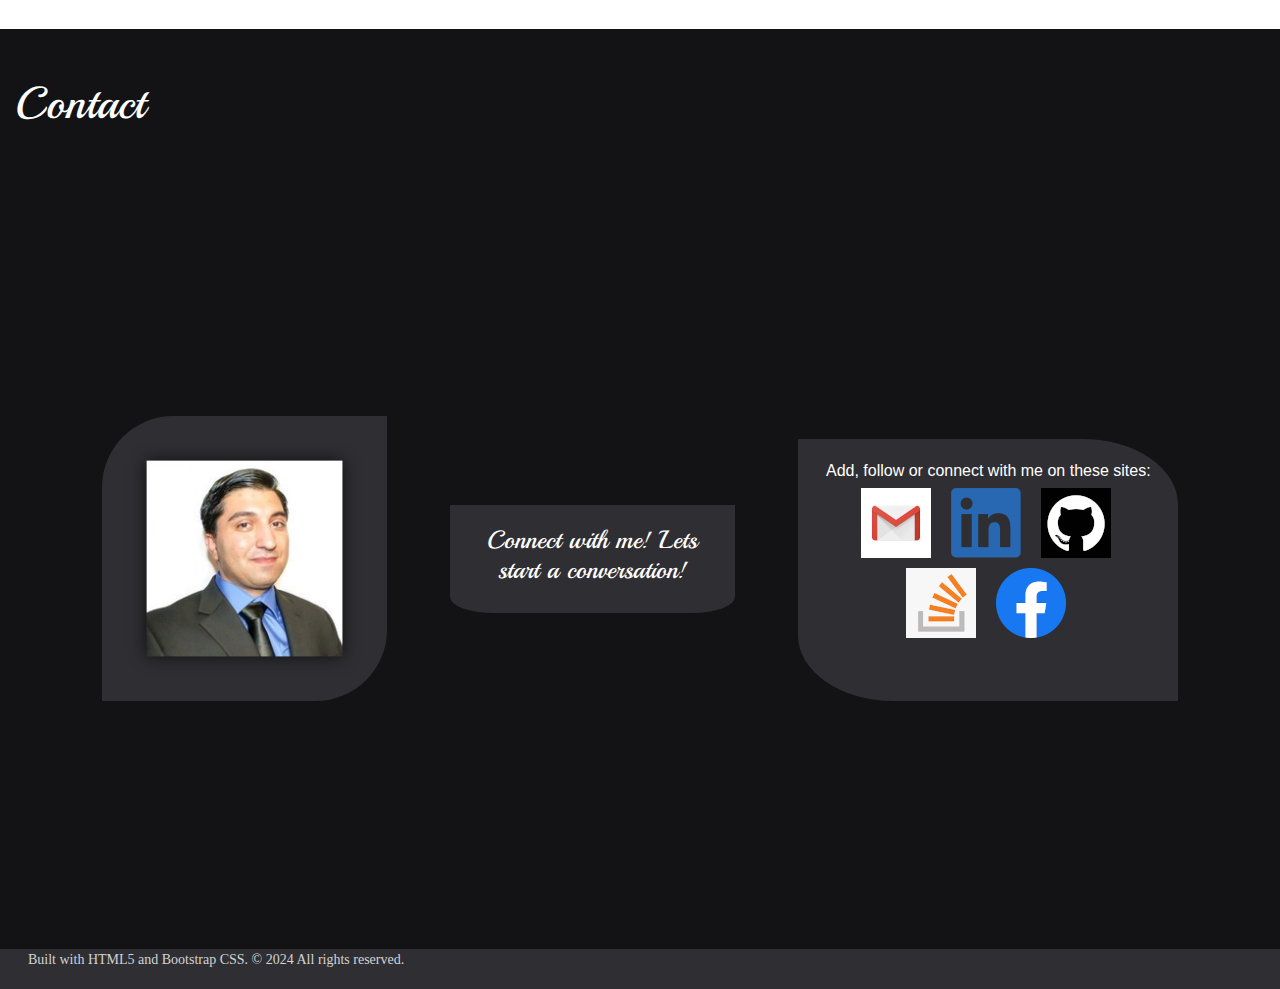
==== commit 8714e8d8: "feat(experience): convert to functional resume" ====
--- a/index.html
+++ b/index.html
@@ -230,132 +230,100 @@
         <div class="container">
             <div class="row justify-content-around container_3">
                 <div class="col-xs-3 col-sm-3 col-md-3 col-lg-3 text-center">
-                    <p class="text-center exp_pad resume-dates" style="margin-top:20%;">July 2022 - December 2022<p>
+                    <p class="text-center exp_pad resume-dates" style="margin-top:20%;">Forecasting<p>
                 </div>
                 <div class="col-xs-5 col-sm-5 col-md-5 col-lg-5 text-center">
                     <div>
                     <div class="exp_pad">
-                        <h6 class="text-center"><strong>Data Scientist</strong></h6>
+                        <h6 class="text-center"><strong>Numerical Forecasts on Future Dates</strong></h6>
                         <p> 
                         <ul style="text-align:left;">
-                            <li>
-                            Client: Microsoft, Xbox Cloud Gaming 
-                            </li>
-                            <li>
-                            Collaborated to develop statistical and machine learning models for business use cases.
-                            </li>
-                            <li>
-                            Model interpretation of black-box models using Shapley, PDP, ICE and ALE functions.
-                            </li>
 							<li>
-                            Performed feature engineering, hyperparameter optimization, model selection, model diagnostics and model evaluation.
+                            Monthly Active Users: Forecast the number of monthly active users on a cloud gaming platform four months out.
                             </li>
 							<li>
-                            Exploratory data analysis of features and response variables.
+                            Supply Chain Forecasting: Forecast the demand amount of units based on the SKU of a refigerant product taking into account sparse and intermittent data using different time series forecasting models.
 							</li>
+                            <li>
+                            Growth Curve Forecasting: Forecast using nonlinear regression modeling fitting data to a Shifted-Gompertz distribution using an optimization method.
+                            </li>
                         </p>
                     </div>
                     </div>
                 </div>
                 <div class="col-xs-3 col-sm-3 col-md-3 col-lg-3 text-center">
-                    <img class="img-fluid rounded exp_pad" src="static/workplaces/teksystems_2.jpg">
+                    <img class="img-fluid rounded exp_pad" src="static/images/timeseries.png">
                 </div>
             </div>
             </br>
             <div class="row justify-content-around container_3">
                 <div class="col-xs-3 col-sm-3 col-md-3 col-lg-3 text-center">
-                    <p class="text-center exp_pad resume-dates" style="margin-top:40%;">March 2020 -&emsp;July 2022<p>
+                    <p class="text-center exp_pad resume-dates" style="margin-top:20%;">Causal Inference, A/B Testing<p>
                 </div>
                 <div class="col-xs-5 col-sm-5 col-md-5 col-lg-5 text-center">
                     <div>
                     <div class="exp_pad">
-                        <h6 class="text-center"><strong>Senior Data Scientist Consultant</strong></h6>
+                        <h6 class="text-center"><strong>Compare Samples of Grouped Data on KPIs</strong></h6>
                         <p> 
                         <ul style="text-align:left;">
                             <li>
-                            Clients: Meta (Small Business Unit), Honeywell (Global Logistics), PPG (Digital Transformation Organization), and Entergy (Enterprise Analytics) 
-                            </li>
-                            <li>
-                            Developed front-end to back-end machine learning applications to serve business use cases for internal and client projects. 
-                            </li>
-                            <li>
-                            Built statistical and machine learning models for prediction, forecasting, and classification.
-                            </li>
-                            <li>
-                            Created data warehouses with tables and variables modeled for schema design to track KPIs for analysis.
-                            </li>
-							<li>
-							Orchestrated data pipelines to automate data ingestion and transformation through 
-							cloud functions, pub/sub topics, scheduled scripts and on demand scripts.
-                            </li>
-                            <li>
-							Created dashboards to serve as dynamic and interactive on-demand reports on KPIs.
+                            Incremental Lift: Find the incremental impact of categories of store visibility on sales controlling for covariates. 
+                            </li>
+                            <li>
+                            Causal Inference: Find the incremental impact of store relocations on sales for each relocated store using a regression discontinuity design.
+                            </li>
+                            <li>
+                            Hypothesis testing: Test on randomization schemes in clinical trials to determine a statistically significant difference in proportions of demographic variables of participants to check if randomization was processed correctly.
                             </li>
                         </p>
                     </div>
                     </div>
                 </div>
                 <div class="col-xs-3 col-sm-3 col-md-3 col-lg-3 text-center">
-                    <img class="img-fluid rounded exp_pad" src="static/workplaces/cap_2.jpg">
+                    <img class="img-fluid rounded exp_pad" src="static/images/ab.png">
                 </div>
             </div>
             </br>
             <div class="row justify-content-around container_3">
                 <div class="col-xs-3 col-sm-3 col-md-3 col-lg-3 text-center">
-                    <p class="text-center resume-dates" style="margin-top:20%;">October 2019 - March 2020<p>
+                    <p class="text-center resume-dates" style="margin-top:20%;">Model Interpretation<p>
                 </div>
                 <div class="col-xs-5 col-sm-5 col-md-5 col-lg-5 text-center">
                     <div>
                     <div class="exp_pad">
-                        <h6 class="text-center"><strong>Senior Analyst, Marketing Team</strong></h6> 
+                        <h6 class="text-center"><strong>Interpreting the Results of Models</strong></h6> 
                         <p>
                         <ul style="text-align:left;">
                             <li>
-                            Created dashboards in Microsoft Power BI for weekly and monthly marketing reports 
-                            for Genesis. 
-                            </li>
-                            <li>
-                            Created dynamic and interactive dashboards based on user input 
-                            for parameters and filters. 
-                            </li>
-							<li>
-							Data cleaning, wrangling, joining and exception handling the data updating process using scheduled R scripts.
-							</li>
-                            <li>
-                            Automated dashboards to periodically refresh 
-                            connections to data sources for future on demand marketing reporting.
+                            Model Agnostic Methods: PDPs to display the percent increase in the likelihood of a positive sentiment with better or worse predictor variable values
+                            </li>
+                            <li>
+                            Model Agnostic Methods: Use Shapley values to find the influence of each variable on the clustering of stores into tiers.
                             </li>
                         </p>
                     </div>
                     </div>
                 </div>
                 <div class="col-xs-3 col-sm-3 col-md-3 col-lg-3 text-center">
-                    <img class="img-fluid rounded exp_pad" src="static/workplaces/canvas_2.png">
+                    <img class="img-fluid rounded exp_pad" src="static/images/openbox.png">
                 </div>
                 </div>
             </br>
             <div class="row justify-content-around container_3">
                 <div class="col-xs-3 col-sm-3 col-md-3 col-lg-3 text-center">
-                    <p class="text-center resume-dates" style="margin-top:20%;">May 2019 - August 2019<p>
+                    <p class="text-center resume-dates" style="margin-top:20%;">Data Engineering, Analytics Engineering<p>
                 </div>
                 <div class="col-xs-5 col-sm-5 col-md-5 col-lg-5 text-center">
                     <div>
                     <div class="exp_pad">
-                        <h6 class="text-center"><strong>Statistics Intern, Statistics Department</strong></h6>
+                        <h6 class="text-center"><strong>ETL/ELT Pipelines and SQL Scripts</strong></h6>
                         <p>
                         <ul style="text-align:left;"> 
                             <li>
-                            Worked closely with the statistics team to automate repetitive SAS statistical 
-                            analysis. 
-                            </li>
-                            <li>
-                            Built the global and local SAS macro library for the statistics team.
-                            </li>
-                            <li>
-                            Created, edited, tested and debugged SAS macros.
+                            ELT Pipelines: Used dbt models on scheduled cadence to develop foundational one big table financial transactions model combining tables from orders, fulfillments, exchanges, returns, products, discounts, and etc. for both online and retail store data from Shopify data.
                             </li>
 							<li>
-							Wrote technical documentation detailing description, purpose, parameter definitions, execution requirements and expected output for each macro.
+							Data Orchestration: Orchestrated data pipelines to automate data ingestion and transformation through cloud functions, pub/sub topics, scheduled scripts and on-demand scripts.
 							</li>
                         </ul>
                         </p>
@@ -363,32 +331,43 @@
                     </div>
                 </div>
                 <div class="col-xs-3 col-sm-3 col-md-3 col-lg-3 text-center">
-                    <img class="img-fluid rounded exp_pad" src="static/workplaces/penumbra_2.jpg">
+                    <img class="img-fluid rounded exp_pad" src="static/images/dataeng.png">
                 </div>
             </div>
             </br>
             <div class="row justify-content-around container_3">
                 <div class="col-xs-3 col-sm-3 col-md-3 col-lg-3 text-center">
-                    <p class="text-center resume-dates" style="margin-top:20%;">February 2019 - May 2019<p>
+                    <p class="text-center resume-dates" style="margin-top:20%;">Data Analysis<p>
                 </div>
                 <div class="col-xs-5 col-sm-5 col-md-5 col-lg-5 text-center">
                 <div>
                 <div class="exp_pad">
-                    <h6 class="text-center"><strong>Economic Policy Intern, Office of the Chief Economist</strong></h6> 
+                    <h6 class="text-center"><strong>Descriptive Statistics on KPIs</strong></h6> 
                     <p>
                     <ul style="text-align:left;"> 
-						<li>
-						Created raw unstructured datasets from GIS raster and shape files. 
-						</li>
                         <li>
-                        Created complex structured datasets from raw unstructured datasets.
+                        KPI Creation: Modeled KPIs including lift, seasonality, benchmarks, date period comparisons (e.g., MoM, YoY).  
                         </li>
-                        <li>
-                        Data wrangling, cleaning, validating and analyzing using R. 
-                        </li>
-                        <li>
-                        Resampling, spatial joining and calculating zonal statistics using ArcGIS. 
-                        </li>
+                    </ul>
+                    </p>
+                </div>
+                </div>
+                </div>
+                <div class="col-xs-3 col-sm-3 col-md-3 col-lg-3 text-center">
+                    <img class="img-fluid rounded exp_pad" src="static/images/kpi.png">
+                </div>
+            </div>
+            </br>
+            <div class="row justify-content-around container_3">
+                <div class="col-xs-3 col-sm-3 col-md-3 col-lg-3 text-center">
+                    <p class="text-center resume-dates" style="margin-top:20%;">Data Visualization<p>
+                </div>
+                <div class="col-xs-5 col-sm-5 col-md-5 col-lg-5 text-center">
+                <div>
+                <div class="exp_pad">
+                    <h6 class="text-center"><strong>Graphically Displaying Summarized Data</strong></h6> 
+                    <p>
+                    <ul style="text-align:left;"> 
                         <li>
                         Graphically represented GIS raster and shapefiles with data visualizations.
                         </li>
@@ -398,43 +377,12 @@
                 </div>
                 </div>
                 <div class="col-xs-3 col-sm-3 col-md-3 col-lg-3 text-center">
-                    <img class="img-fluid rounded exp_pad" src="static/workplaces/edf_2.jpg">
-                </div>
-            </div>
-            </br>
-            <div class="row justify-content-around container_3">
-                <div class="col-xs-3 col-sm-3 col-md-3 col-lg-3 text-center">
-                    <p class="text-center resume-dates" style="margin-top:20%;">June 2018 - August 2018<p>
-                </div>
-                <div class="col-xs-5 col-sm-5 col-md-5 col-lg-5 text-center">
-                    <div>
-                    <div class="exp_pad">
-                        <h6 class="text-center"><strong>Data Science Student Assistant, Data Science Team</strong></h6>
-                        <p>
-                        <ul style="text-align:left;">  
-                            <li>
-                            Collaborated with the predicative analytics and modeling team with the 
-                            implementation of a new actuarial data mart through user acceptance testing
-                            on the claims payment aging by date of injury table.
-                            </li>
-                            <li>
-                            Debugged SQL source scripts and target scripts to verify data matching test 
-                            case between two different database schemas for all claims.
-                            </li>
-							<li>
-							Documented test runs of test cases with version-controlled SAS programs in HP Application Lifecycle Management.
-							</li>
-                        </ul>
-                        </p>
-                    </div>
-                    </div>
-                </div>
-                <div class="col-xs-3 col-sm-3 col-md-3 col-lg-3 text-center">
-                    <img class="img-fluid rounded exp_pad" src="static/workplaces/scif_2.jpg">
-                </div>
-            </div>
-            </section>
-            <div class="blue-br"></div>
+                    <img class="img-fluid rounded exp_pad" src="static/images/dash.png">
+                </div>
+            </div>
+            </br>
+        </section>
+        <div class="blue-br"></div>
 
 
         <section id="philosophy" class="main philosophy">
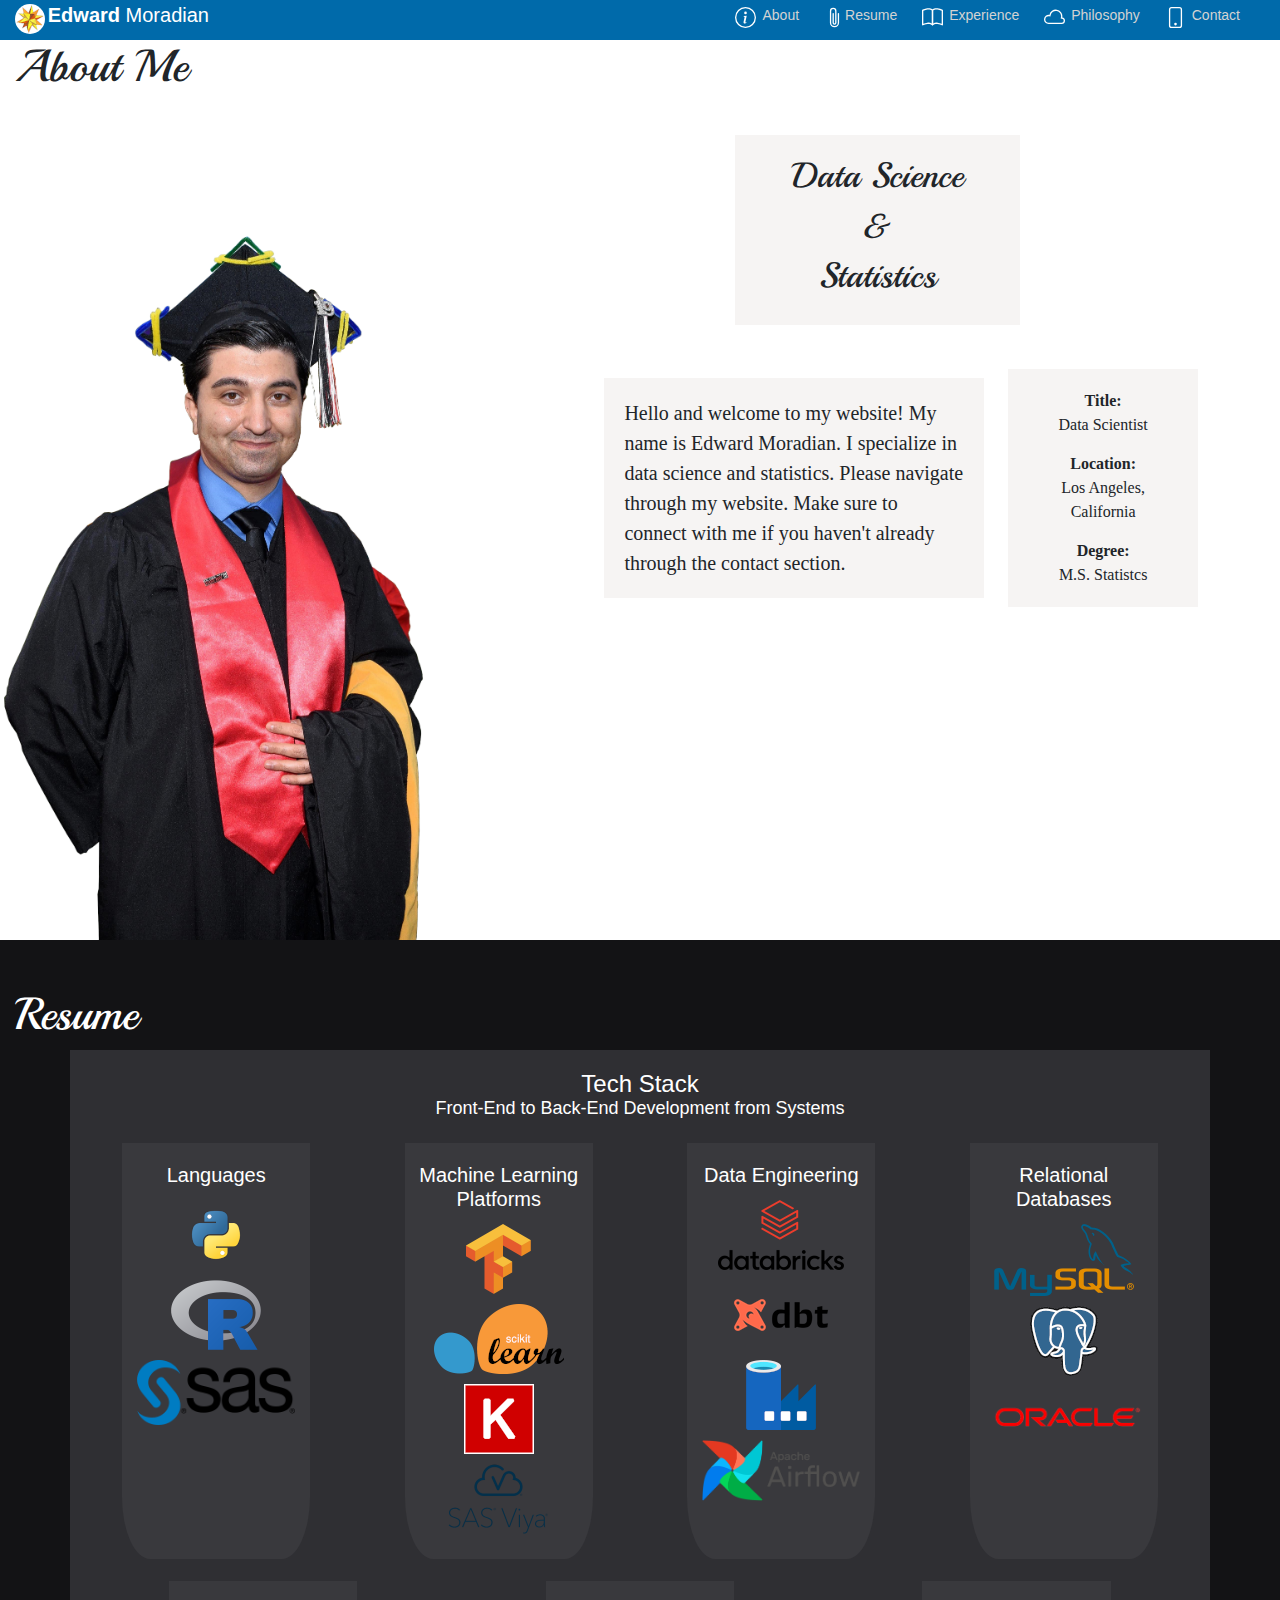
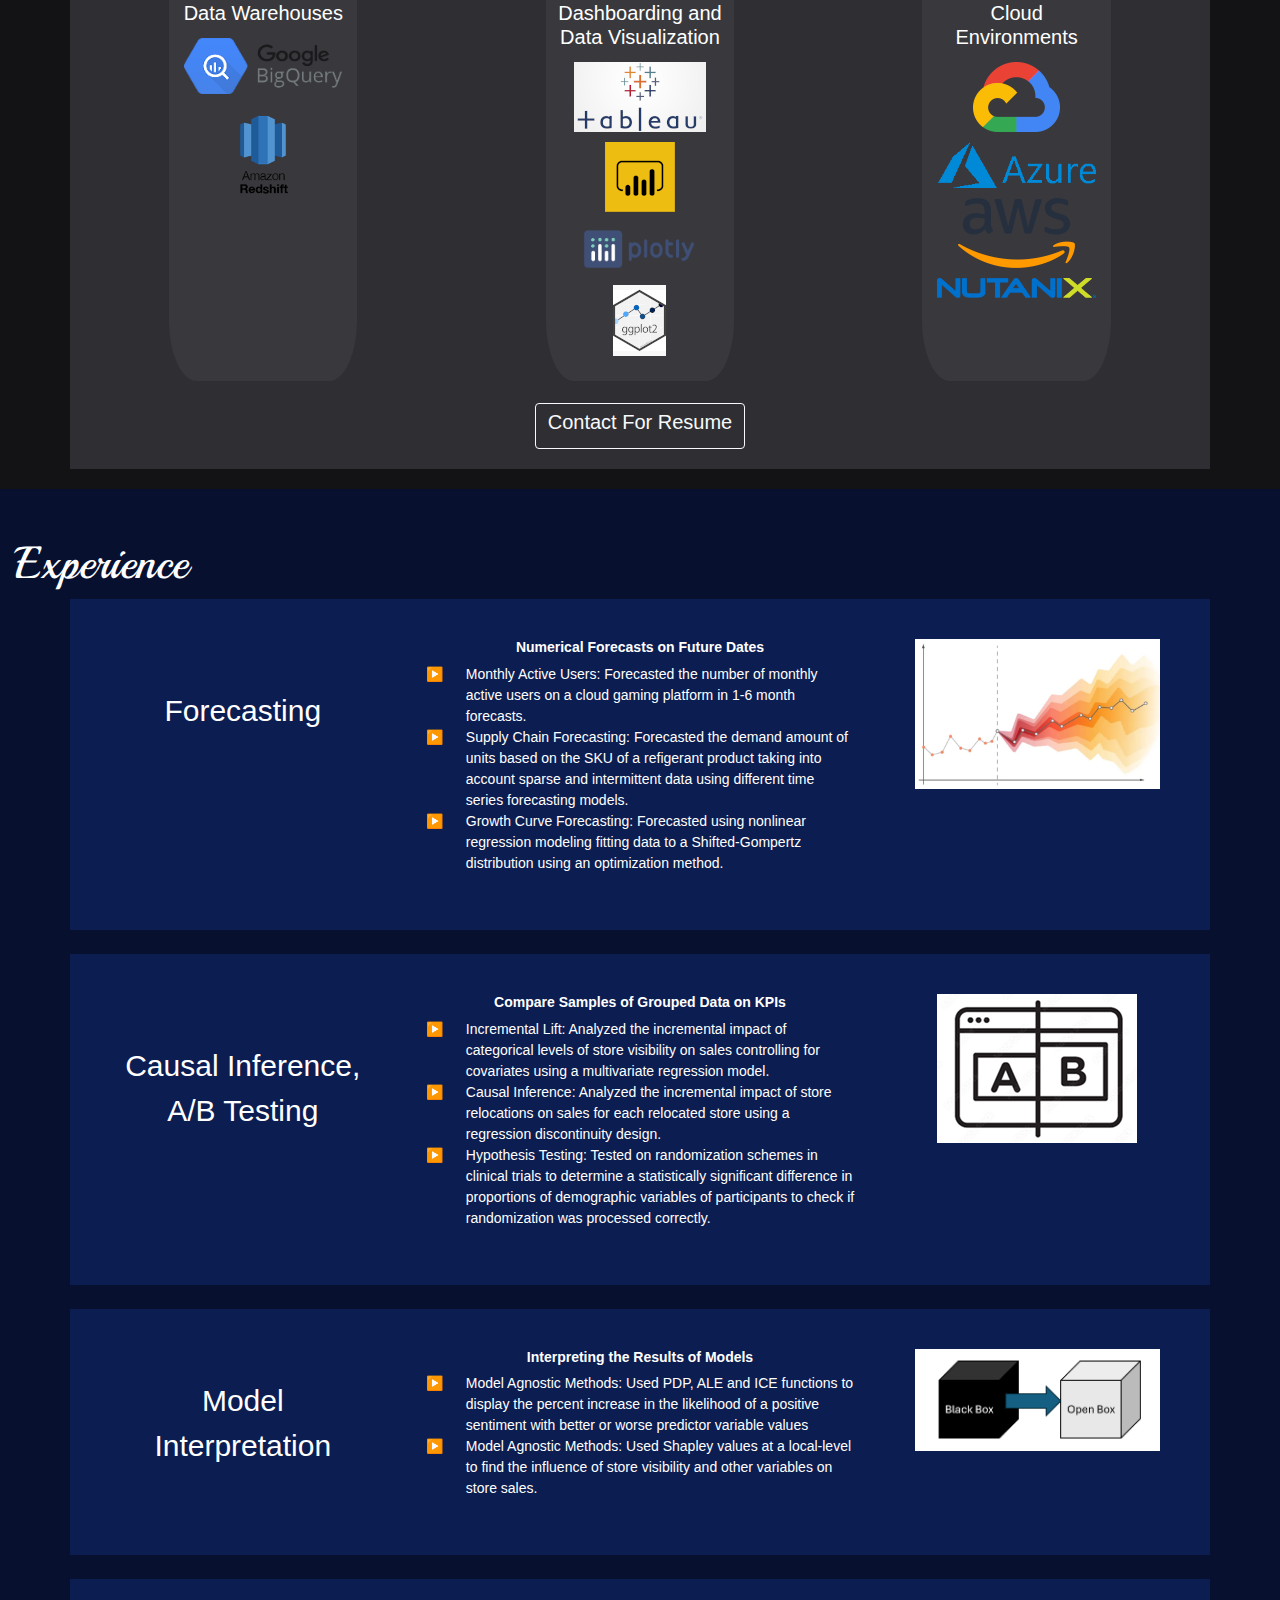
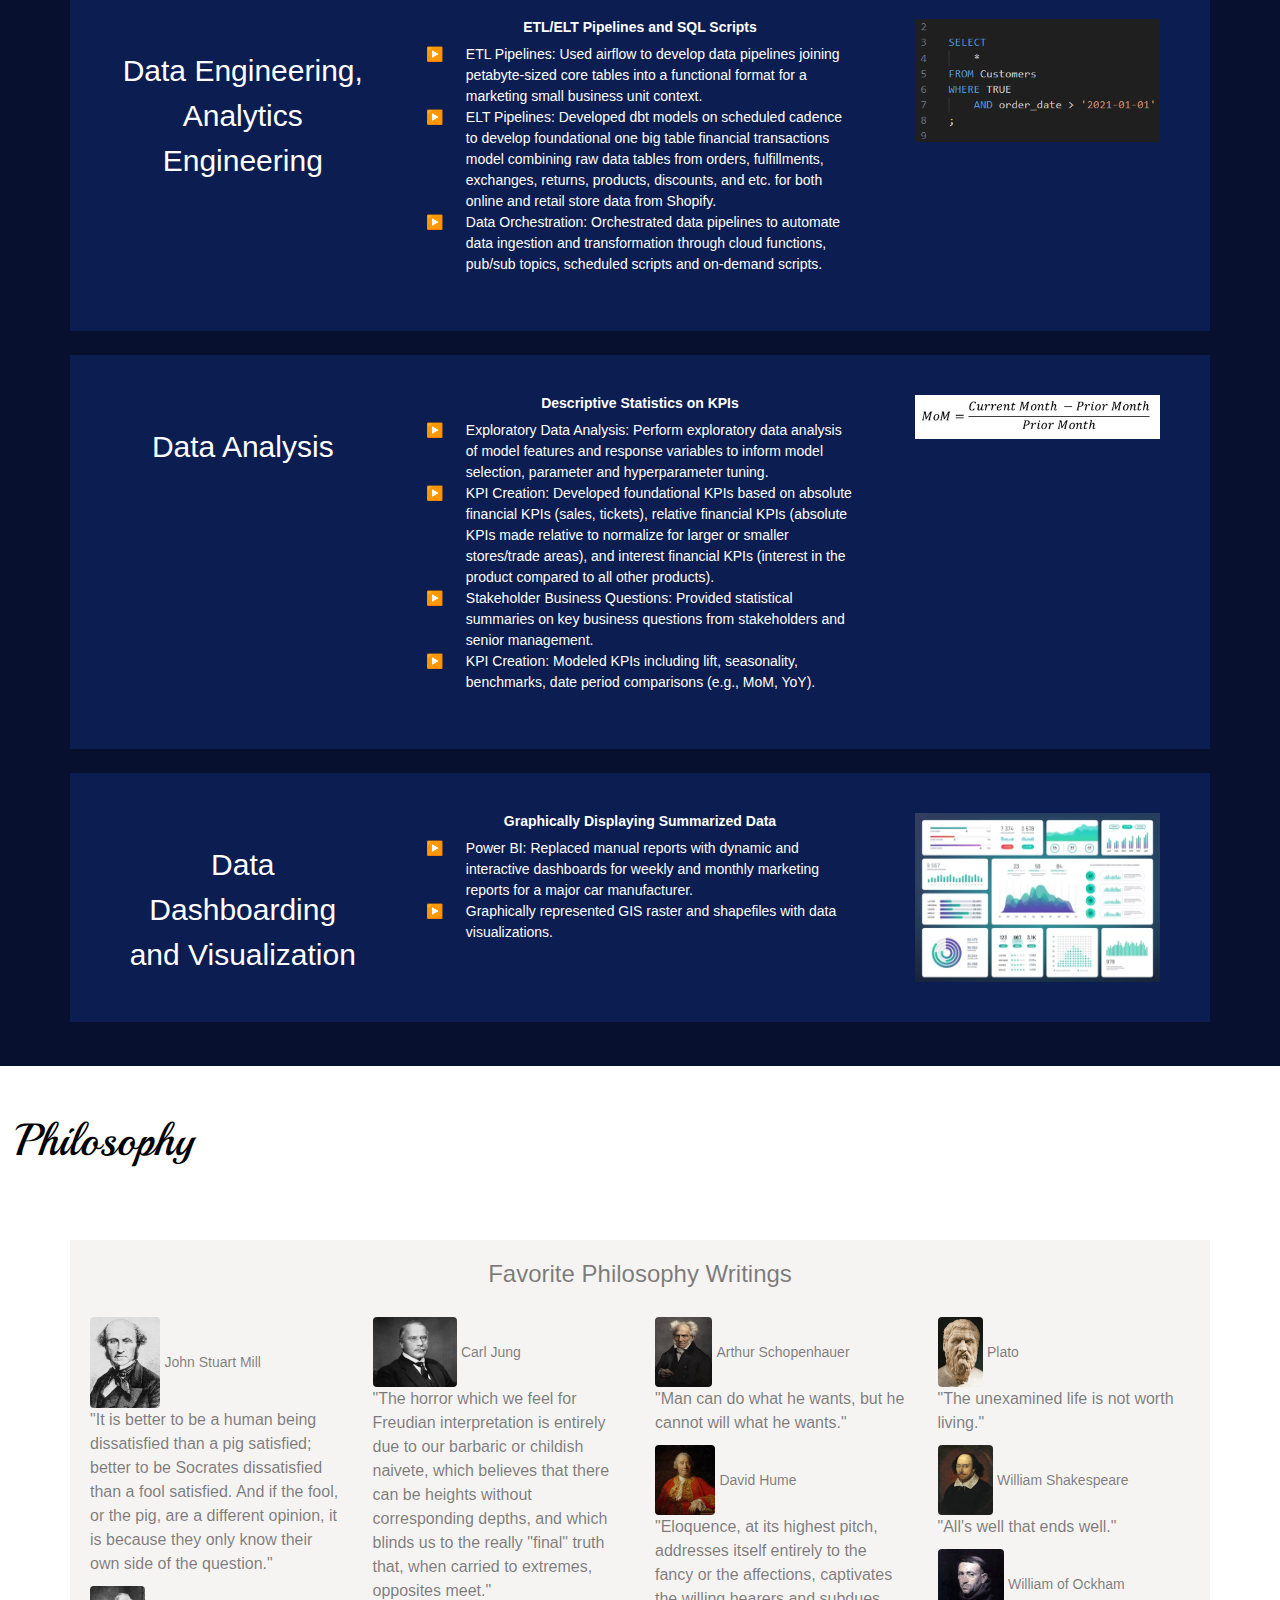
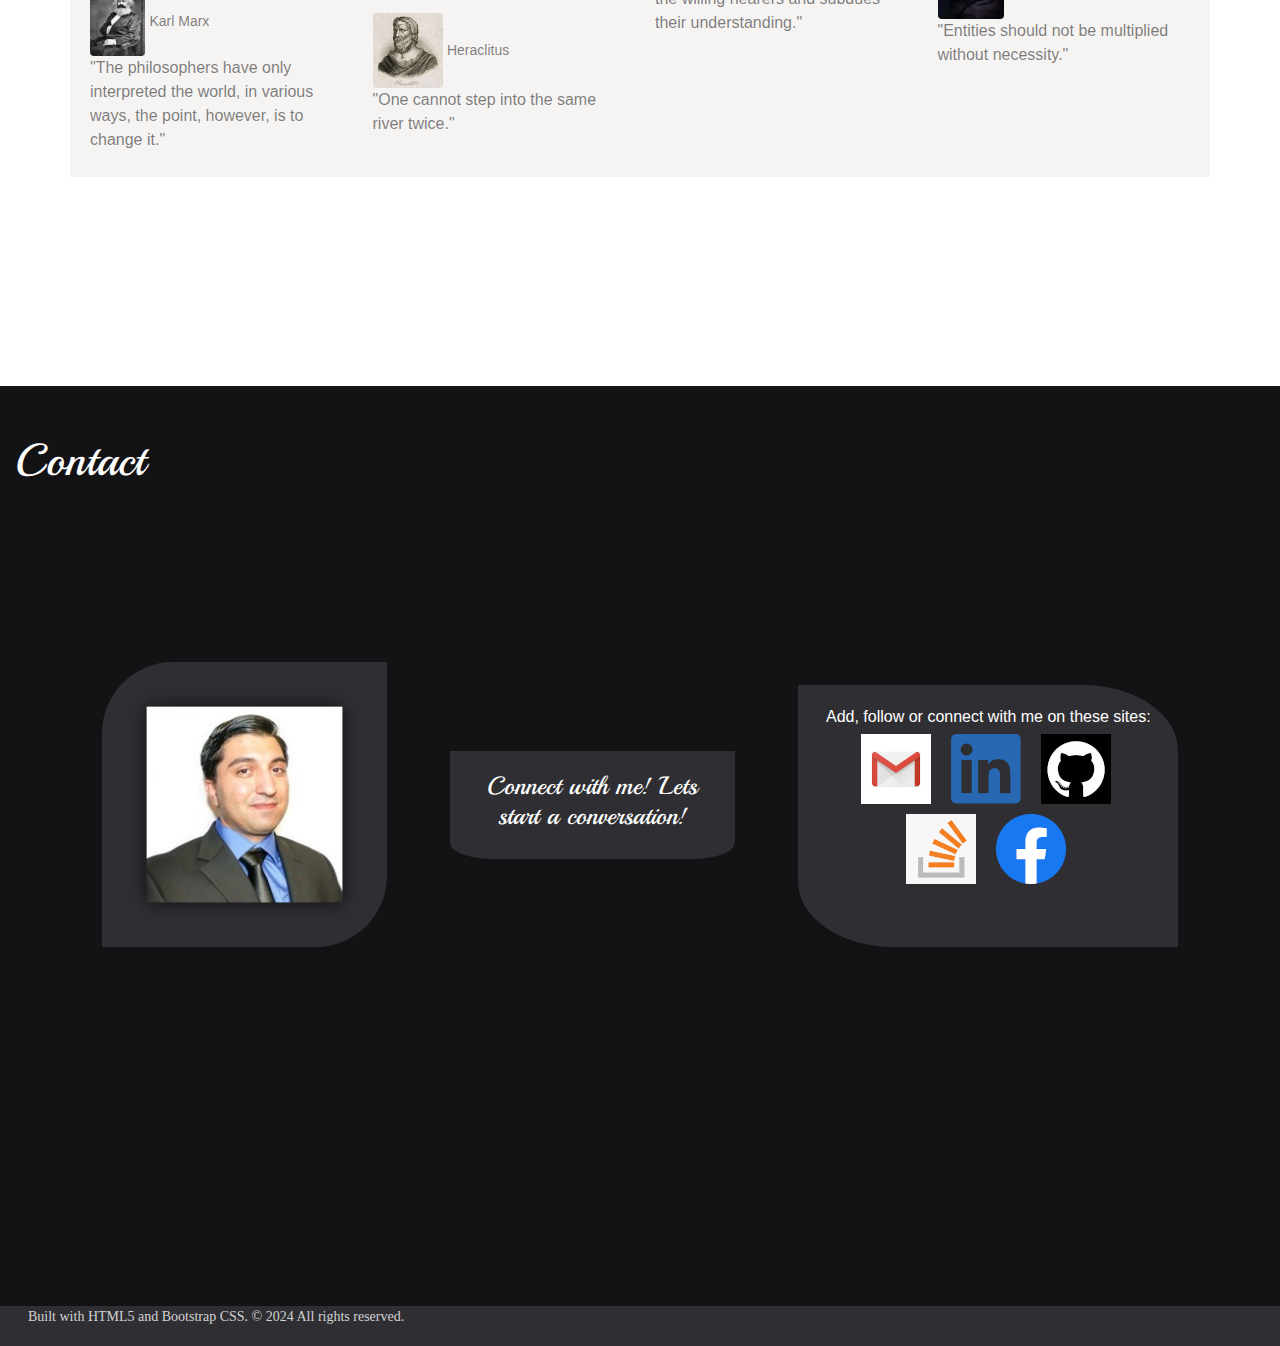
==== commit 54d985ad: "feat(experience): add more detail info" ====
--- a/index.html
+++ b/index.html
@@ -239,13 +239,13 @@
                         <p> 
                         <ul style="text-align:left;">
 							<li>
-                            Monthly Active Users: Forecast the number of monthly active users on a cloud gaming platform four months out.
+                            Monthly Active Users: Forecasted the number of monthly active users on a cloud gaming platform in 1-6 month forecasts.
                             </li>
 							<li>
-                            Supply Chain Forecasting: Forecast the demand amount of units based on the SKU of a refigerant product taking into account sparse and intermittent data using different time series forecasting models.
+                            Supply Chain Forecasting: Forecasted the demand amount of units based on the SKU of a refigerant product taking into account sparse and intermittent data using different time series forecasting models.
 							</li>
                             <li>
-                            Growth Curve Forecasting: Forecast using nonlinear regression modeling fitting data to a Shifted-Gompertz distribution using an optimization method.
+                            Growth Curve Forecasting: Forecasted using nonlinear regression modeling fitting data to a Shifted-Gompertz distribution using an optimization method.
                             </li>
                         </p>
                     </div>
@@ -267,13 +267,13 @@
                         <p> 
                         <ul style="text-align:left;">
                             <li>
-                            Incremental Lift: Find the incremental impact of categories of store visibility on sales controlling for covariates. 
-                            </li>
-                            <li>
-                            Causal Inference: Find the incremental impact of store relocations on sales for each relocated store using a regression discontinuity design.
-                            </li>
-                            <li>
-                            Hypothesis testing: Test on randomization schemes in clinical trials to determine a statistically significant difference in proportions of demographic variables of participants to check if randomization was processed correctly.
+                            Incremental Lift: Analyzed the incremental impact of categorical levels of store visibility on sales controlling for covariates using a multivariate regression model. 
+                            </li>
+                            <li>
+                            Causal Inference: Analyzed the incremental impact of store relocations on sales for each relocated store using a regression discontinuity design.
+                            </li>
+                            <li>
+                            Hypothesis Testing: Tested on randomization schemes in clinical trials to determine a statistically significant difference in proportions of demographic variables of participants to check if randomization was processed correctly.
                             </li>
                         </p>
                     </div>
@@ -295,10 +295,10 @@
                         <p>
                         <ul style="text-align:left;">
                             <li>
-                            Model Agnostic Methods: PDPs to display the percent increase in the likelihood of a positive sentiment with better or worse predictor variable values
-                            </li>
-                            <li>
-                            Model Agnostic Methods: Use Shapley values to find the influence of each variable on the clustering of stores into tiers.
+                            Model Agnostic Methods: Used PDP, ALE and ICE functions to display the percent increase in the likelihood of a positive sentiment with better or worse predictor variable values
+                            </li>
+                            <li>
+                            Model Agnostic Methods: Used Shapley values at a local-level to find the influence of store visibility and other variables on store sales.
                             </li>
                         </p>
                     </div>
@@ -320,7 +320,10 @@
                         <p>
                         <ul style="text-align:left;"> 
                             <li>
-                            ELT Pipelines: Used dbt models on scheduled cadence to develop foundational one big table financial transactions model combining tables from orders, fulfillments, exchanges, returns, products, discounts, and etc. for both online and retail store data from Shopify data.
+                            ETL Pipelines: Used airflow to develop data pipelines joining petabyte-sized core tables into a functional format for a marketing small business unit context.
+                            </li>
+                            <li>
+                            ELT Pipelines: Developed dbt models on scheduled cadence to develop foundational one big table financial transactions model combining raw data tables from orders, fulfillments, exchanges, returns, products, discounts, and etc. for both online and retail store data from Shopify.
                             </li>
 							<li>
 							Data Orchestration: Orchestrated data pipelines to automate data ingestion and transformation through cloud functions, pub/sub topics, scheduled scripts and on-demand scripts.
@@ -346,6 +349,15 @@
                     <p>
                     <ul style="text-align:left;"> 
                         <li>
+                        Exploratory Data Analysis: Perform exploratory data analysis of model features and response variables to inform model selection, parameter and hyperparameter tuning.
+                        </li>
+                        <li>
+                        KPI Creation: Developed foundational KPIs based on absolute financial KPIs (sales, tickets), relative financial KPIs (absolute KPIs made relative to normalize for larger or smaller stores/trade areas), and interest financial KPIs (interest in the product compared to all other products).
+                        </li>
+                        <li>
+                        Stakeholder Business Questions: Provided statistical summaries on key business questions from stakeholders and senior management.
+                        </li>
+                        <li>
                         KPI Creation: Modeled KPIs including lift, seasonality, benchmarks, date period comparisons (e.g., MoM, YoY).  
                         </li>
                     </ul>
@@ -360,7 +372,7 @@
             </br>
             <div class="row justify-content-around container_3">
                 <div class="col-xs-3 col-sm-3 col-md-3 col-lg-3 text-center">
-                    <p class="text-center resume-dates" style="margin-top:20%;">Data Visualization<p>
+                    <p class="text-center resume-dates" style="margin-top:20%;">Data Dashboarding and Visualization<p>
                 </div>
                 <div class="col-xs-5 col-sm-5 col-md-5 col-lg-5 text-center">
                 <div>
@@ -369,6 +381,9 @@
                     <p>
                     <ul style="text-align:left;"> 
                         <li>
+                        Power BI: Replaced manual reports with dynamic and interactive dashboards for weekly and monthly marketing reports for a major car manufacturer.
+                        </li>
+                        <li>
                         Graphically represented GIS raster and shapefiles with data visualizations.
                         </li>
                     </ul>
@@ -393,7 +408,7 @@
                 </div>
             </div>
         </div>
-        <div class="container container_1" style="margin-top:8%;">
+        <div class="container container_1" style="margin-top:5%;">
             <h2 class="text-black-50 text-center my-auto">Favorite Philosophy Writings</h2>
             </br>
             <div class="row">
@@ -508,7 +523,7 @@
             </div>
         </div>
         <div class="container">
-            <div class="row justify-content-around" style="margin-top:25%;">
+            <div class="row justify-content-around" style="margin-top:15%;">
                 <div class="col-xs-3 col-sm-3 col-md-3 col-lg-3 d-none d-lg-block container_2
                 text-center my-auto exp_pad_3" style="border-radius: 25% 0%;">
                 <img class="img-fluid rounded" src="static/images/self-portrait_2.png"
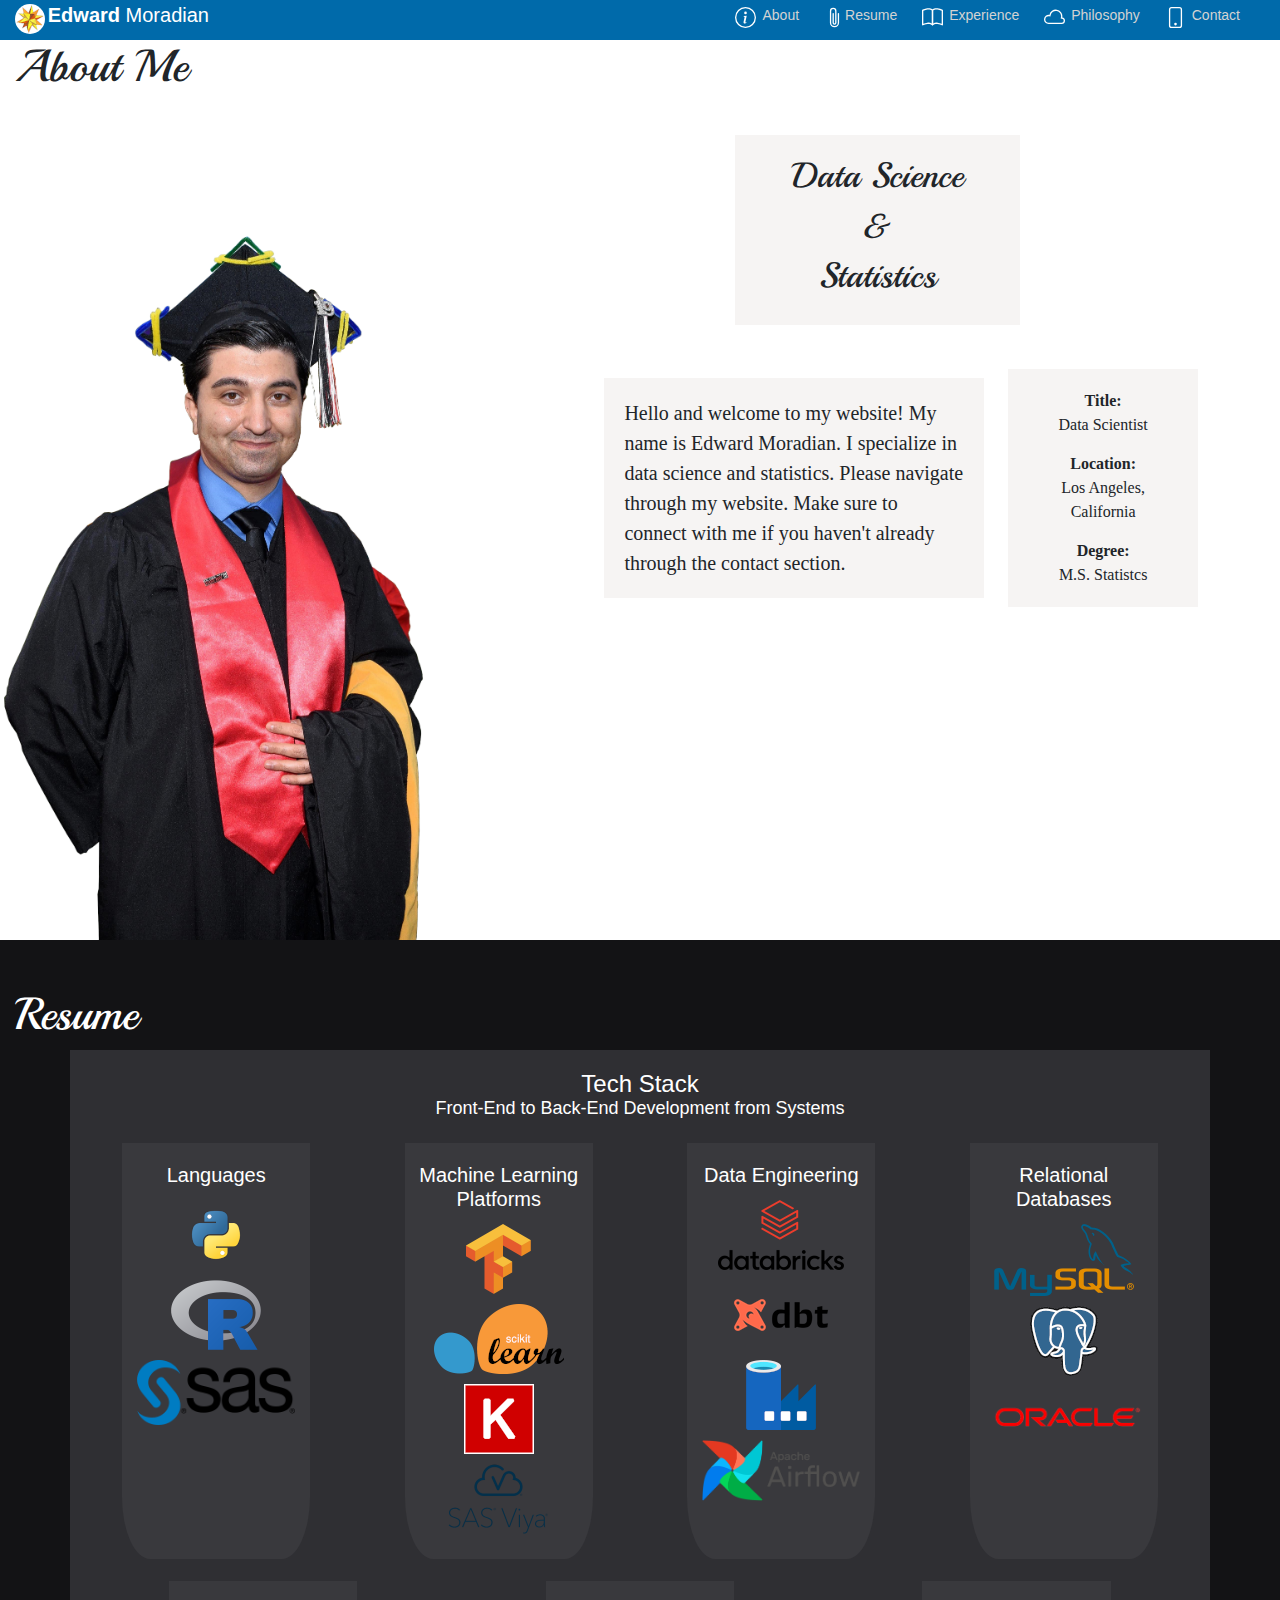
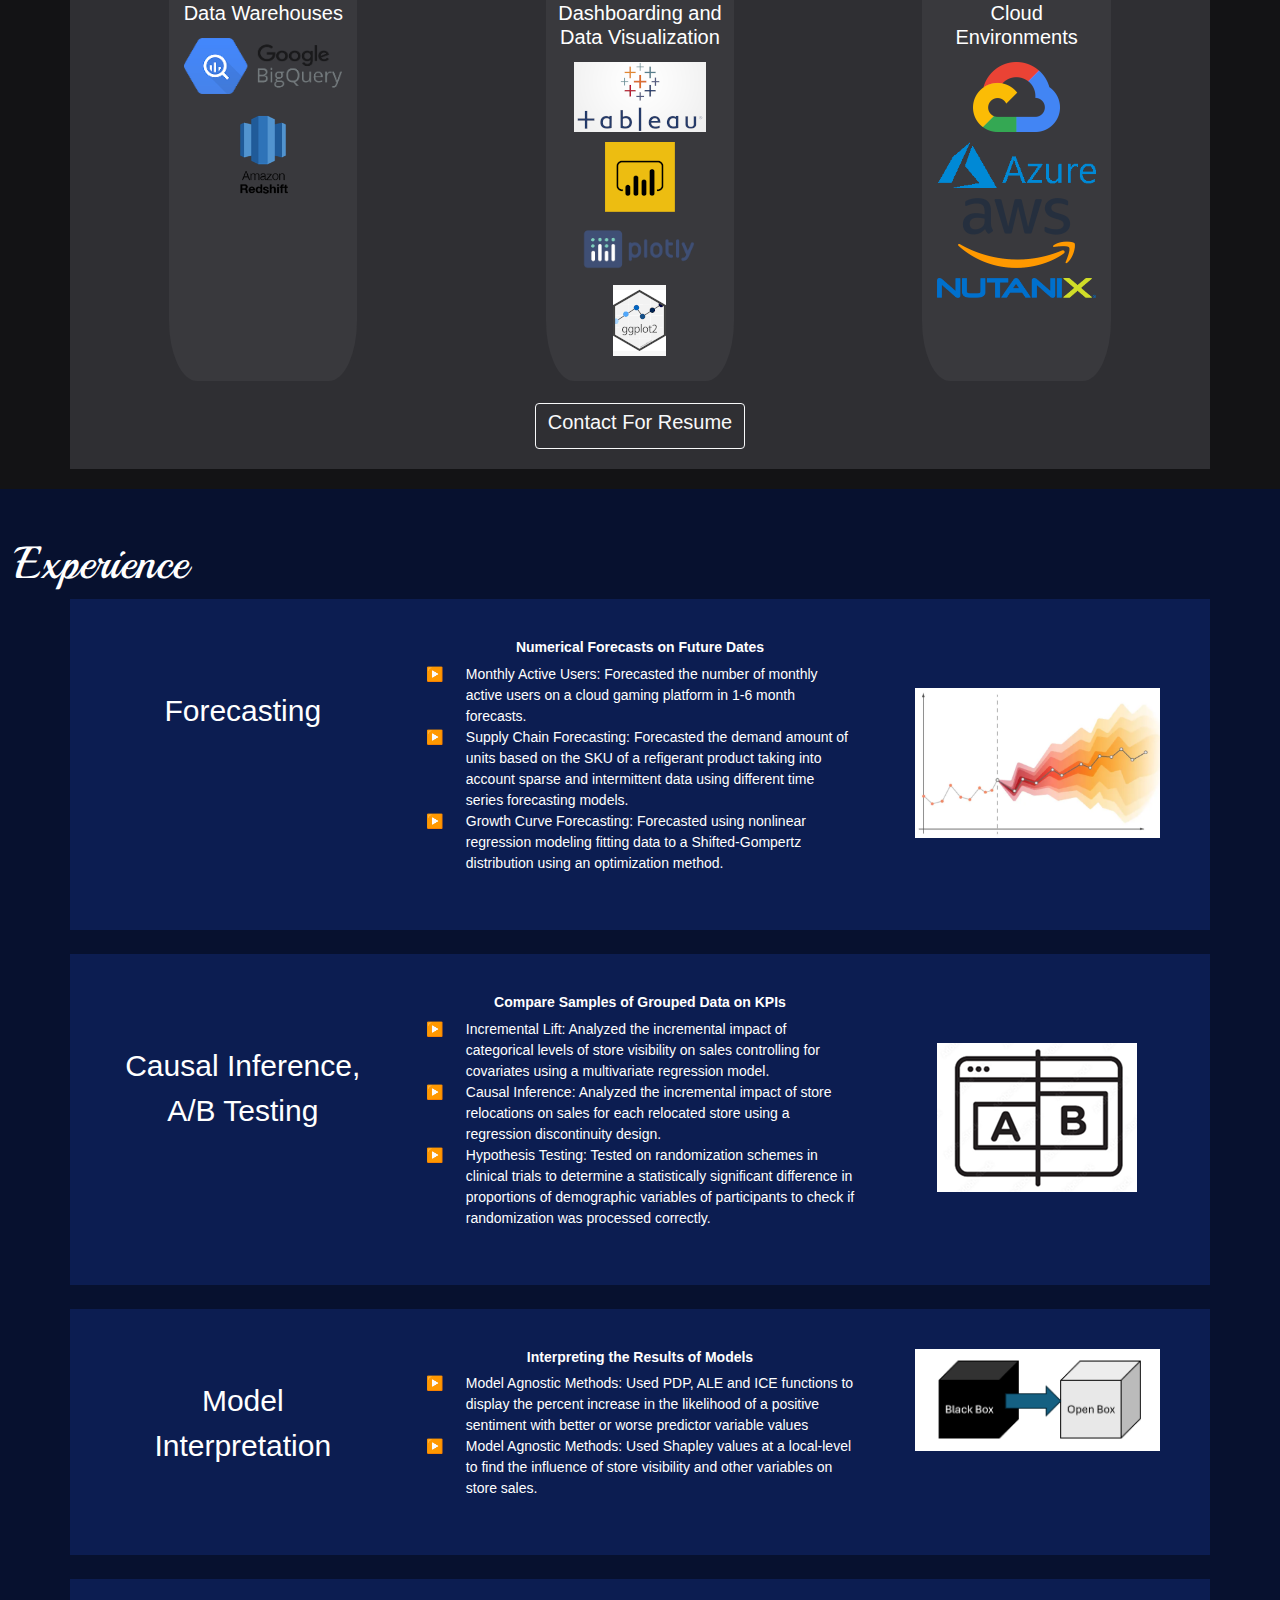
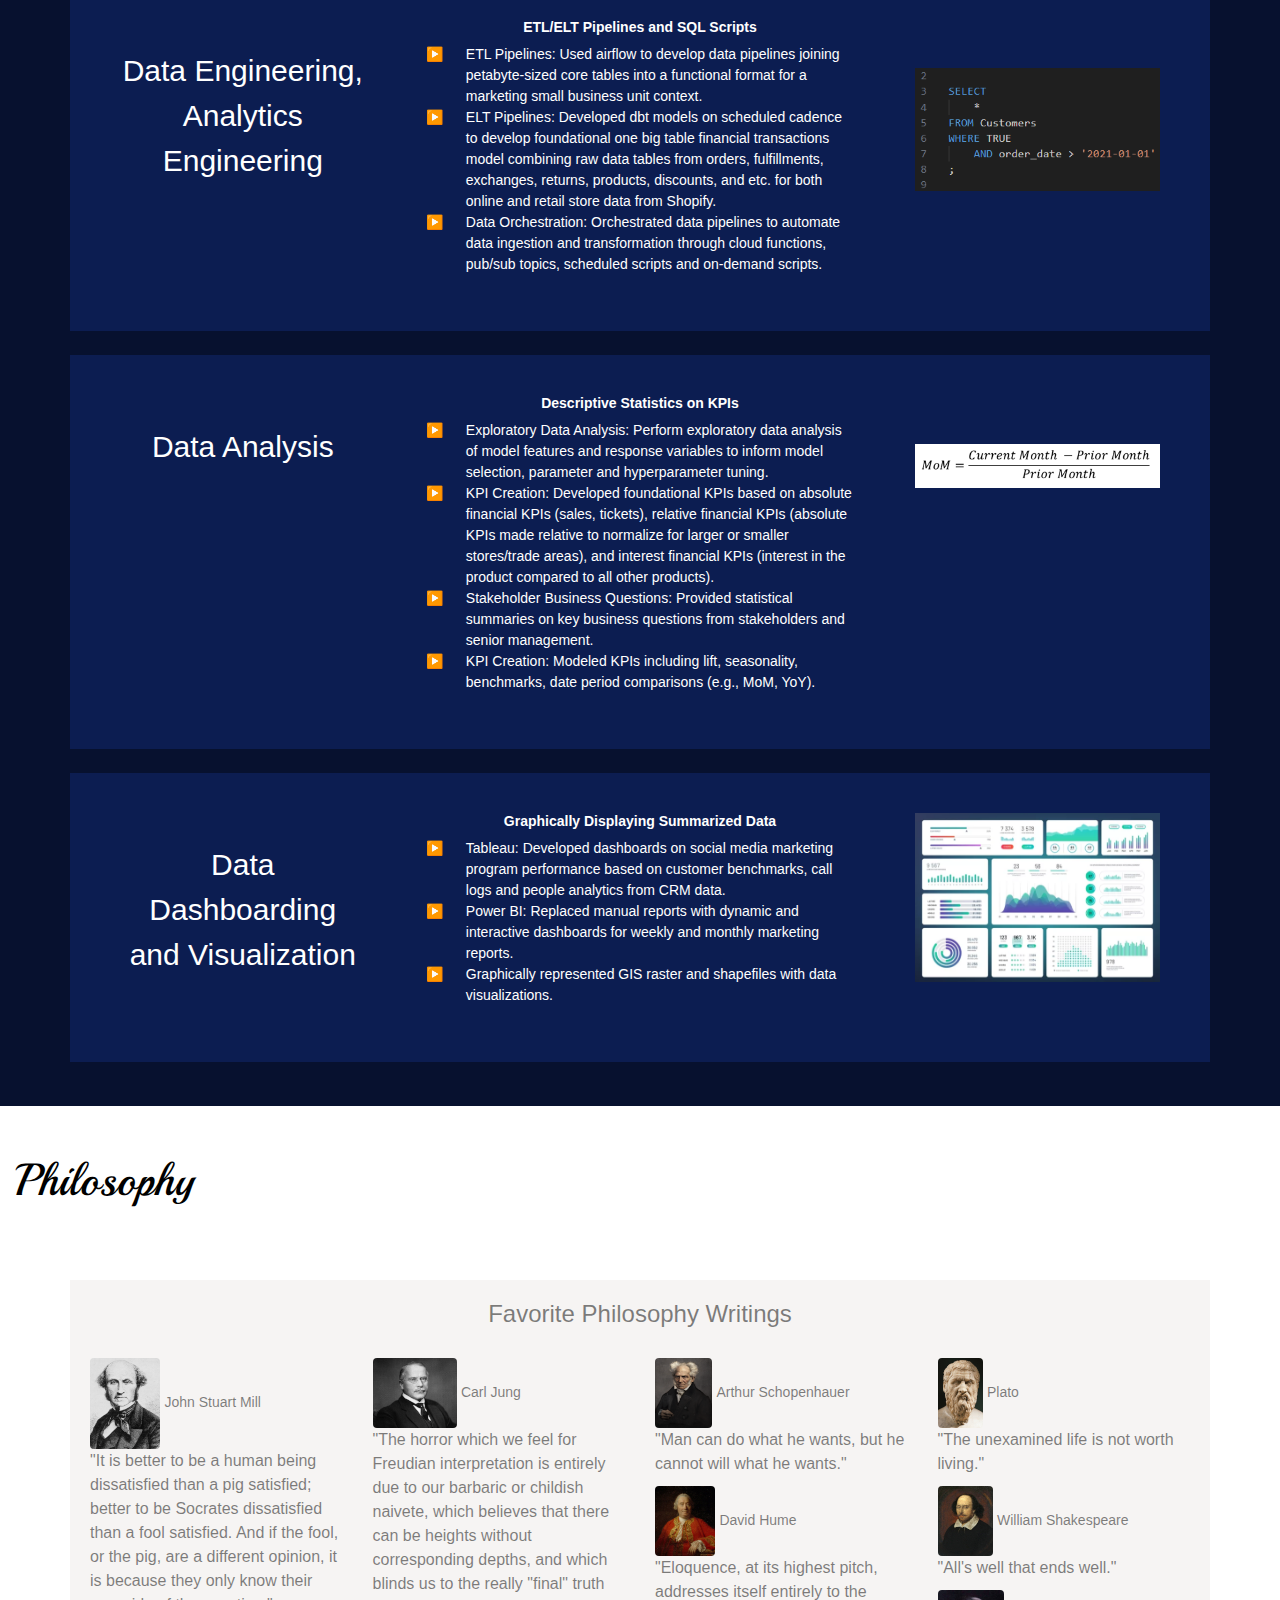
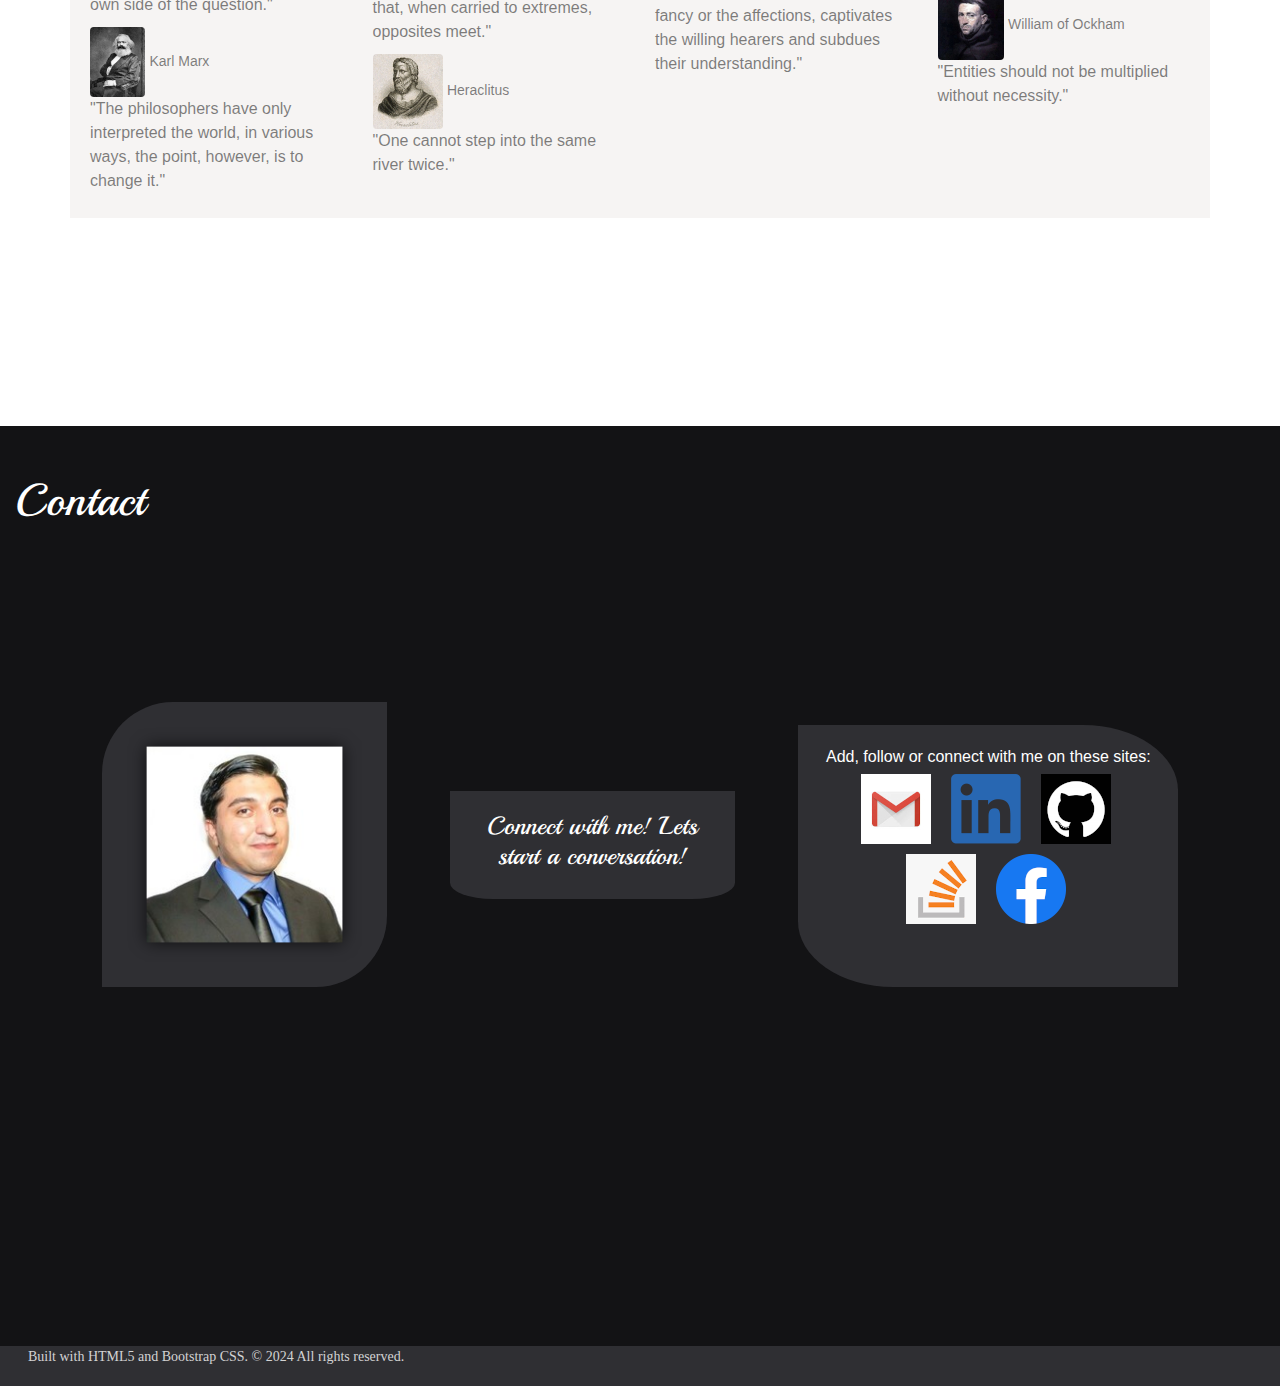
==== commit ec6e65ba: "feat(experience): spacing and more detail" ====
--- a/index.html
+++ b/index.html
@@ -230,7 +230,7 @@
         <div class="container">
             <div class="row justify-content-around container_3">
                 <div class="col-xs-3 col-sm-3 col-md-3 col-lg-3 text-center">
-                    <p class="text-center exp_pad resume-dates" style="margin-top:20%;">Forecasting<p>
+                    <p class="text-center exp_pad experience-topics" style="margin-top:20%;">Forecasting<p>
                 </div>
                 <div class="col-xs-5 col-sm-5 col-md-5 col-lg-5 text-center">
                     <div>
@@ -252,13 +252,13 @@
                     </div>
                 </div>
                 <div class="col-xs-3 col-sm-3 col-md-3 col-lg-3 text-center">
-                    <img class="img-fluid rounded exp_pad" src="static/images/timeseries.png">
+                    <img class="img-fluid rounded exp_pad" src="static/images/timeseries.png" style="margin-top:20%;">
                 </div>
             </div>
             </br>
             <div class="row justify-content-around container_3">
                 <div class="col-xs-3 col-sm-3 col-md-3 col-lg-3 text-center">
-                    <p class="text-center exp_pad resume-dates" style="margin-top:20%;">Causal Inference, A/B Testing<p>
+                    <p class="text-center exp_pad experience-topics" style="margin-top:20%;">Causal Inference, A/B Testing<p>
                 </div>
                 <div class="col-xs-5 col-sm-5 col-md-5 col-lg-5 text-center">
                     <div>
@@ -280,13 +280,13 @@
                     </div>
                 </div>
                 <div class="col-xs-3 col-sm-3 col-md-3 col-lg-3 text-center">
-                    <img class="img-fluid rounded exp_pad" src="static/images/ab.png">
+                    <img class="img-fluid rounded exp_pad" src="static/images/ab.png" style="margin-top:20%;">
                 </div>
             </div>
             </br>
             <div class="row justify-content-around container_3">
                 <div class="col-xs-3 col-sm-3 col-md-3 col-lg-3 text-center">
-                    <p class="text-center resume-dates" style="margin-top:20%;">Model Interpretation<p>
+                    <p class="text-center experience-topics" style="margin-top:20%;">Model Interpretation<p>
                 </div>
                 <div class="col-xs-5 col-sm-5 col-md-5 col-lg-5 text-center">
                     <div>
@@ -311,7 +311,7 @@
             </br>
             <div class="row justify-content-around container_3">
                 <div class="col-xs-3 col-sm-3 col-md-3 col-lg-3 text-center">
-                    <p class="text-center resume-dates" style="margin-top:20%;">Data Engineering, Analytics Engineering<p>
+                    <p class="text-center experience-topics" style="margin-top:20%;">Data Engineering, Analytics Engineering<p>
                 </div>
                 <div class="col-xs-5 col-sm-5 col-md-5 col-lg-5 text-center">
                     <div>
@@ -334,13 +334,13 @@
                     </div>
                 </div>
                 <div class="col-xs-3 col-sm-3 col-md-3 col-lg-3 text-center">
-                    <img class="img-fluid rounded exp_pad" src="static/images/dataeng.png">
+                    <img class="img-fluid rounded exp_pad" src="static/images/dataeng.png" style="margin-top:20%;">
                 </div>
             </div>
             </br>
             <div class="row justify-content-around container_3">
                 <div class="col-xs-3 col-sm-3 col-md-3 col-lg-3 text-center">
-                    <p class="text-center resume-dates" style="margin-top:20%;">Data Analysis<p>
+                    <p class="text-center experience-topics" style="margin-top:20%;">Data Analysis<p>
                 </div>
                 <div class="col-xs-5 col-sm-5 col-md-5 col-lg-5 text-center">
                 <div>
@@ -366,13 +366,13 @@
                 </div>
                 </div>
                 <div class="col-xs-3 col-sm-3 col-md-3 col-lg-3 text-center">
-                    <img class="img-fluid rounded exp_pad" src="static/images/kpi.png">
+                    <img class="img-fluid rounded exp_pad" src="static/images/kpi.png" style="margin-top:20%;">
                 </div>
             </div>
             </br>
             <div class="row justify-content-around container_3">
                 <div class="col-xs-3 col-sm-3 col-md-3 col-lg-3 text-center">
-                    <p class="text-center resume-dates" style="margin-top:20%;">Data Dashboarding and Visualization<p>
+                    <p class="text-center experience-topics" style="margin-top:20%;">Data Dashboarding and Visualization<p>
                 </div>
                 <div class="col-xs-5 col-sm-5 col-md-5 col-lg-5 text-center">
                 <div>
@@ -381,7 +381,10 @@
                     <p>
                     <ul style="text-align:left;"> 
                         <li>
-                        Power BI: Replaced manual reports with dynamic and interactive dashboards for weekly and monthly marketing reports for a major car manufacturer.
+                        Tableau: Developed dashboards on social media marketing program performance based on customer benchmarks, call logs and people analytics from CRM data.
+                        </li>
+                        <li>
+                        Power BI: Replaced manual reports with dynamic and interactive dashboards for weekly and monthly marketing reports.
                         </li>
                         <li>
                         Graphically represented GIS raster and shapefiles with data visualizations.
--- a/css/custom.css
+++ b/css/custom.css
@@ -103,8 +103,16 @@
   left: 0;
 }
 
-.resume-dates{
+.experience-topics{
     font-size:40px;
+    /* font-size:40px;
+    display: flex;
+    align-items: center;  vertical 
+    justify-content: left;  horizontal  
+    align-items: center;
+    position: absolute;
+    top: 0; bottom: 0; left: 0; right: 0;
+    margin: auto; */
 }
 
 .philosophy{
@@ -280,7 +288,7 @@
     nav li{
         font-size:10px;
     }
-    .resume-dates{
+    .experience-topics{
         font-size:20px;
     }
     .contact1 h1{
@@ -316,7 +324,7 @@
     h5{
         font-size:15px;
     }
-    .resume-dates{
+    .experience-topics{
         font-size:20px;
     }
     .logo{
@@ -385,7 +393,7 @@
     h6{
         font-size:14px;
     }
-    .resume-dates{
+    .experience-topics{
         font-size:20px;
     }
     .logo{
@@ -427,7 +435,7 @@
     h1{
         font-size:30px;
     }
-    .resume-dates{
+    .experience-topics{
         font-size:30px;
     }
     .logo{
@@ -473,7 +481,7 @@
     h5{
         font-size:20px;
     }
-    .resume-dates{
+    .experience-topics{
         font-size:30px;
     }
     .logo{
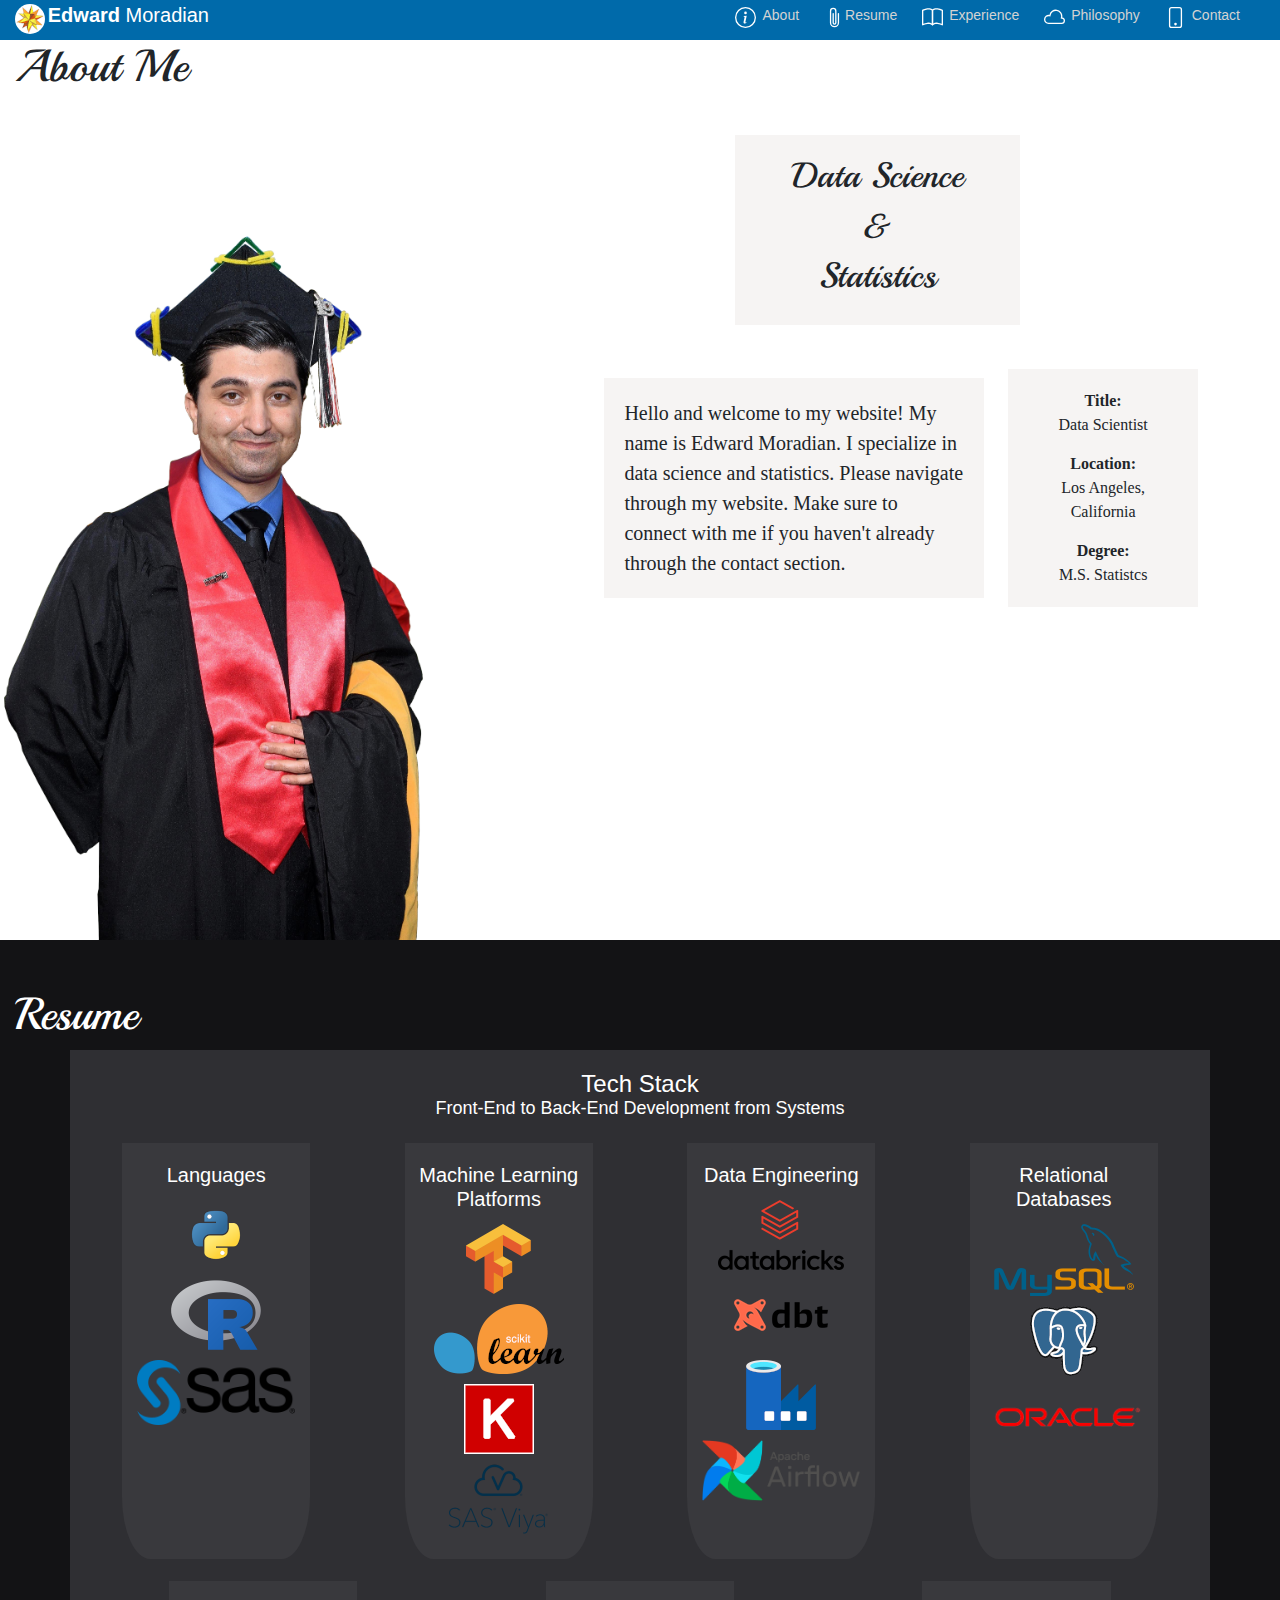
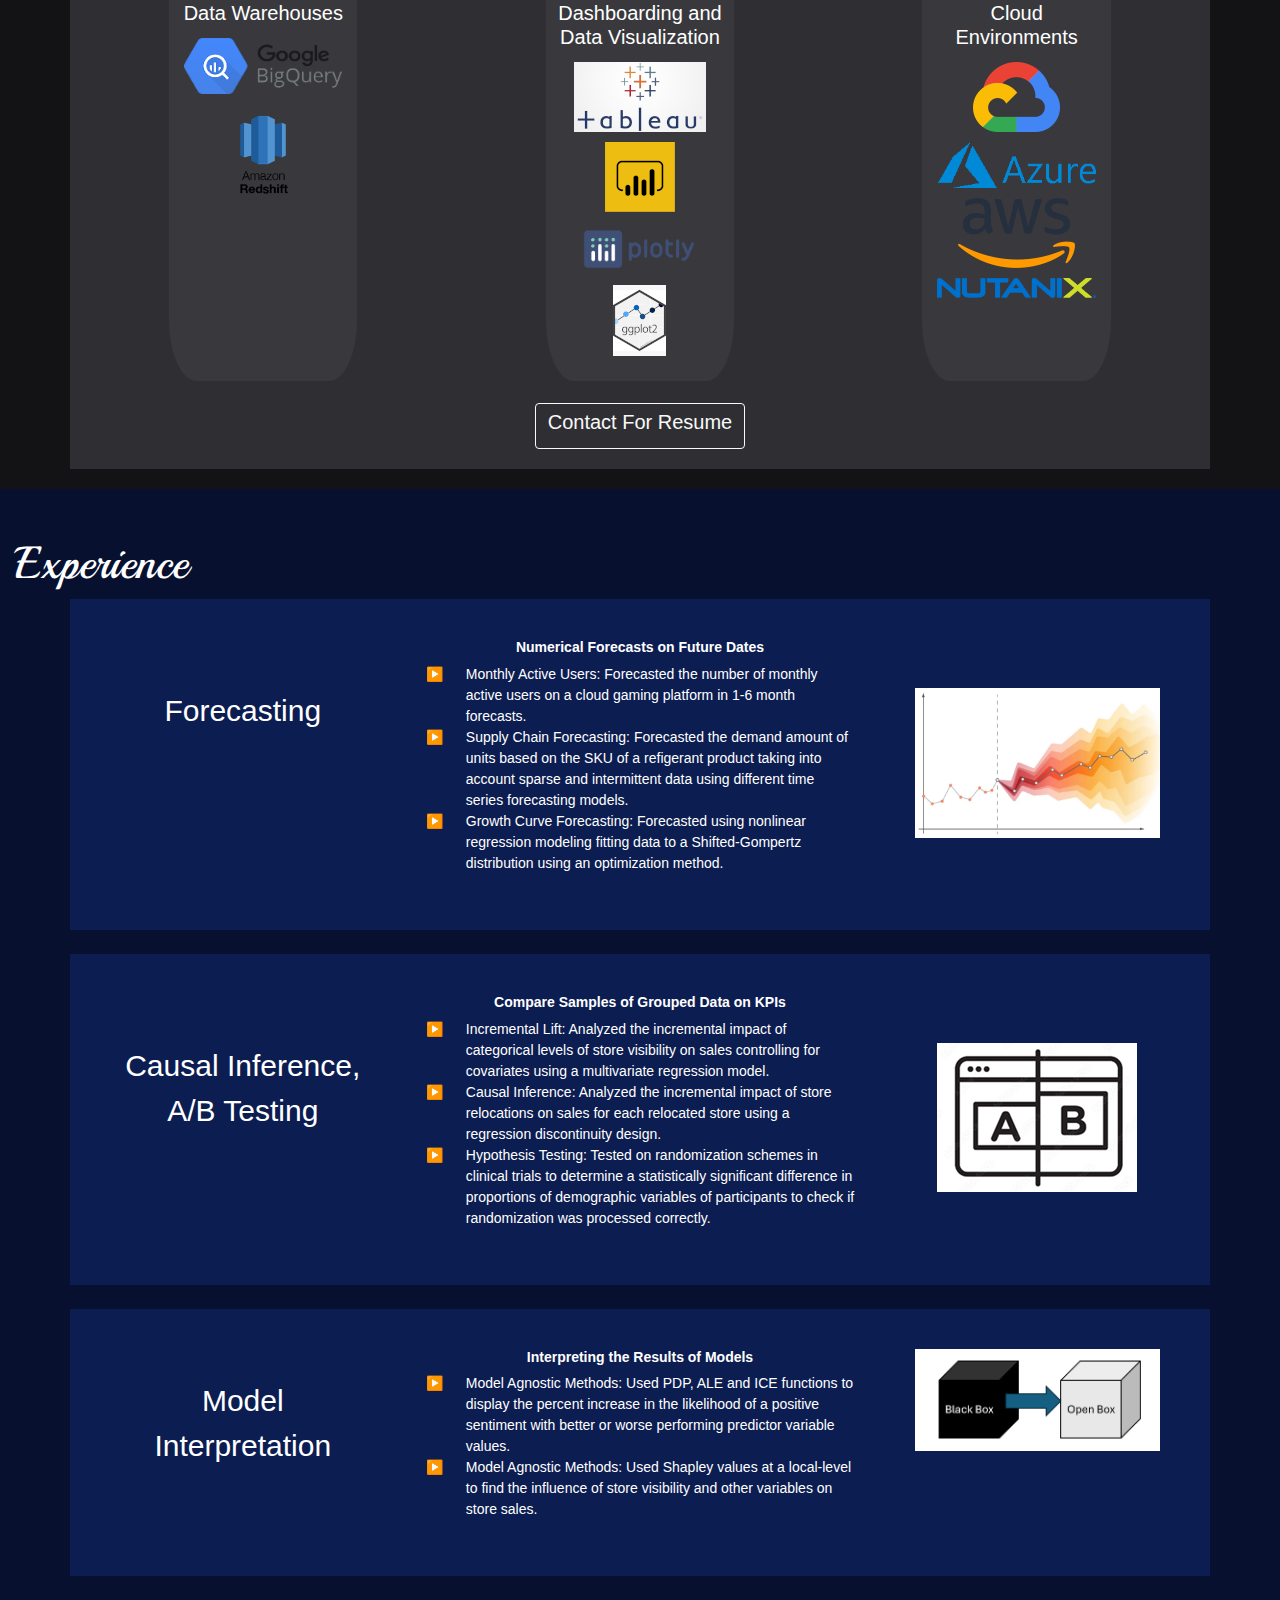
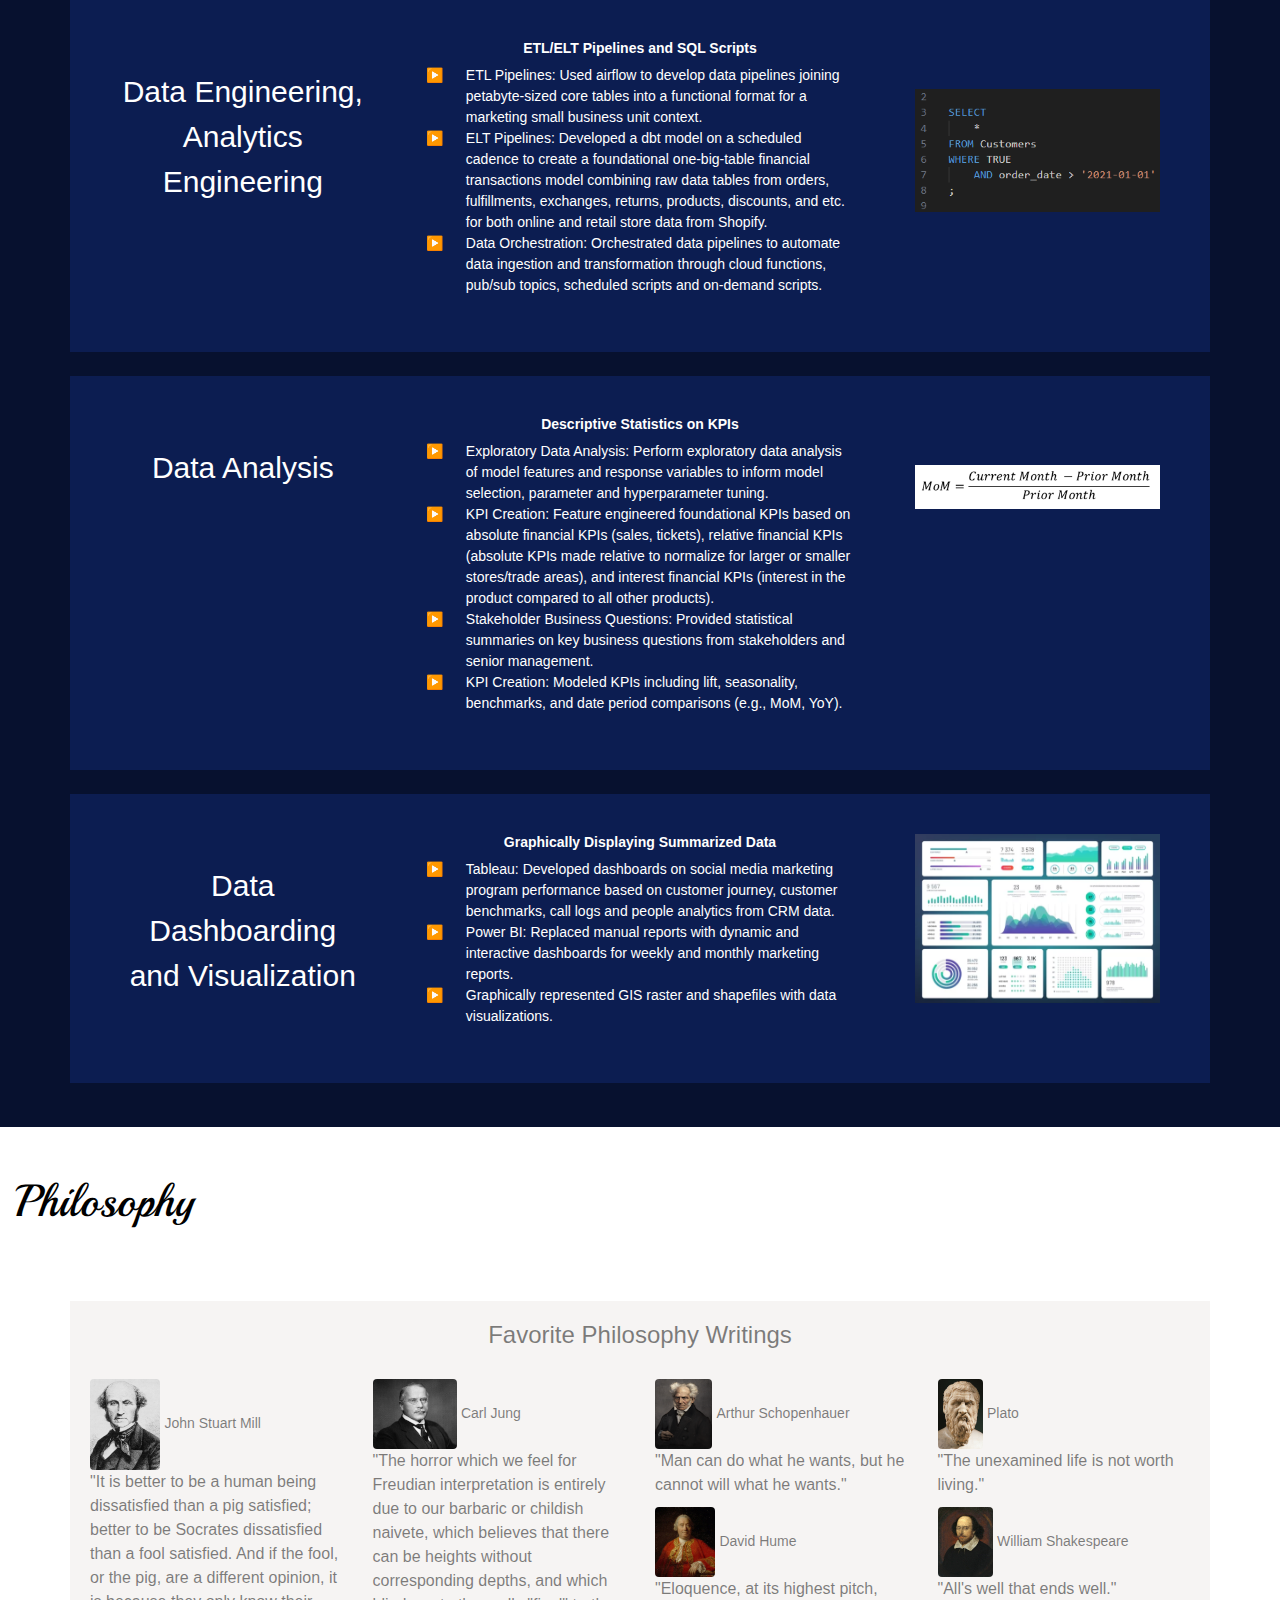
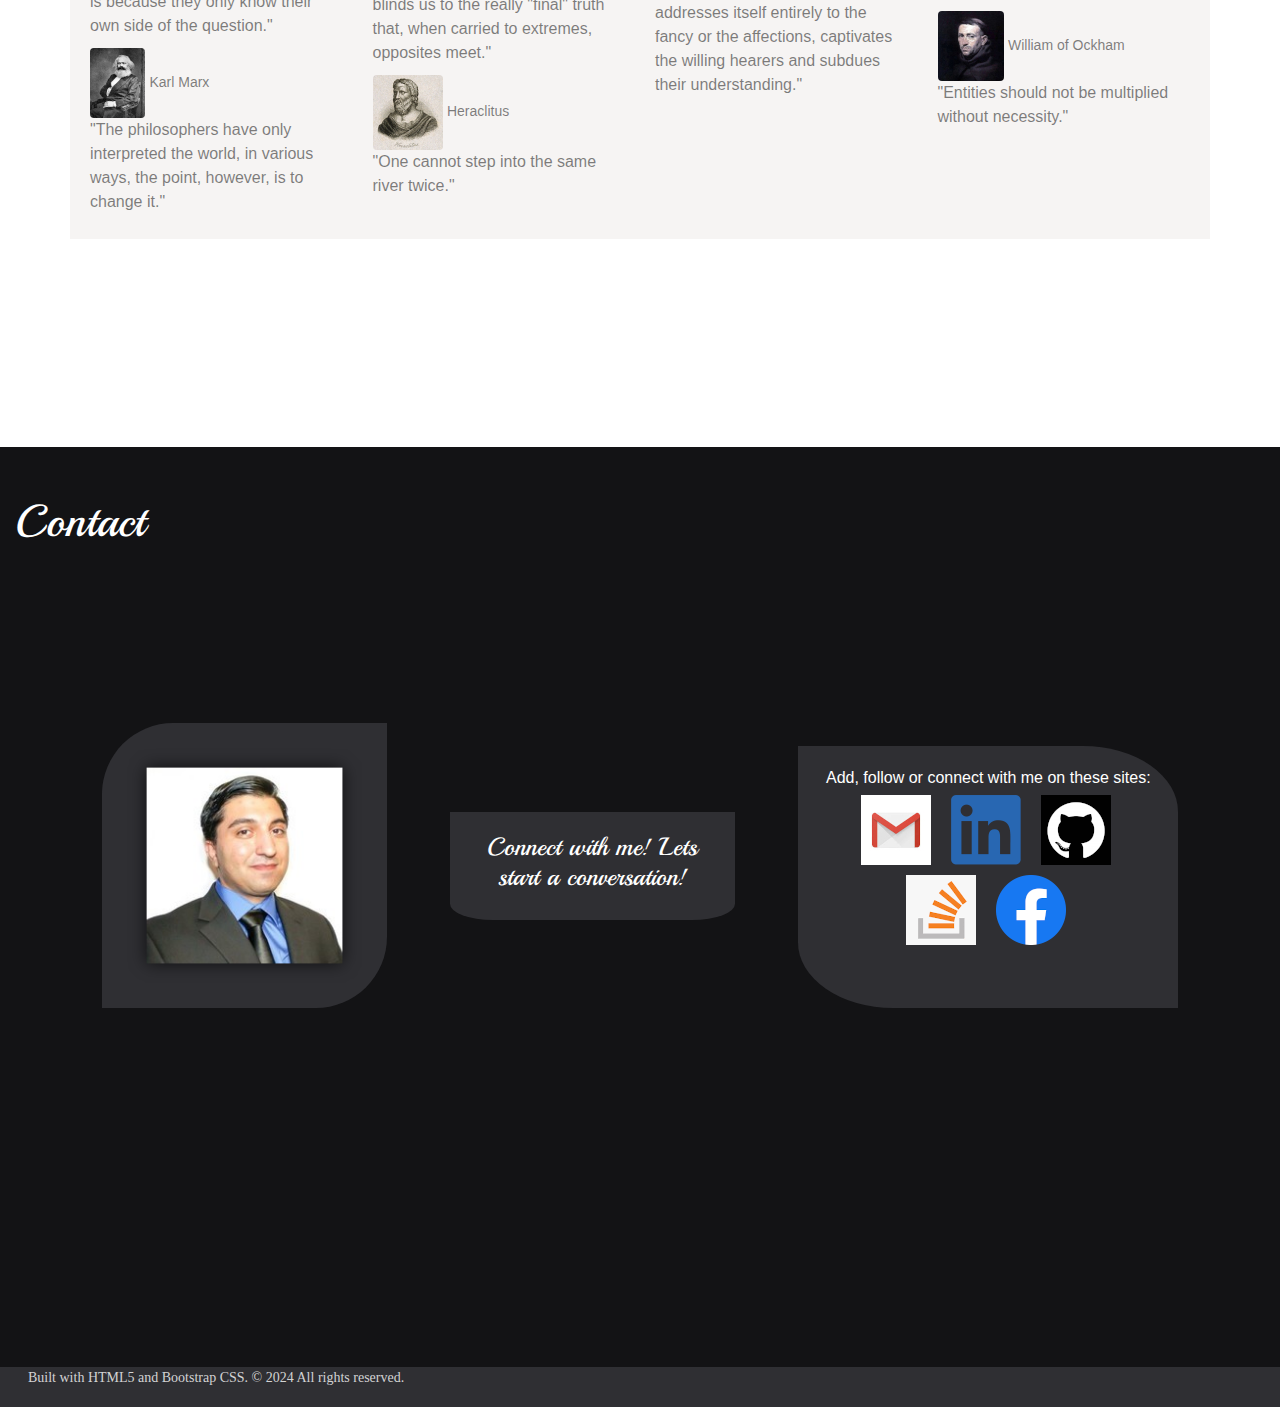
==== commit e9dc1157: "feat(experience): minor changes" ====
--- a/index.html
+++ b/index.html
@@ -295,7 +295,7 @@
                         <p>
                         <ul style="text-align:left;">
                             <li>
-                            Model Agnostic Methods: Used PDP, ALE and ICE functions to display the percent increase in the likelihood of a positive sentiment with better or worse predictor variable values
+                            Model Agnostic Methods: Used PDP, ALE and ICE functions to display the percent increase in the likelihood of a positive sentiment with better or worse performing predictor variable values.
                             </li>
                             <li>
                             Model Agnostic Methods: Used Shapley values at a local-level to find the influence of store visibility and other variables on store sales.
@@ -323,7 +323,7 @@
                             ETL Pipelines: Used airflow to develop data pipelines joining petabyte-sized core tables into a functional format for a marketing small business unit context.
                             </li>
                             <li>
-                            ELT Pipelines: Developed dbt models on scheduled cadence to develop foundational one big table financial transactions model combining raw data tables from orders, fulfillments, exchanges, returns, products, discounts, and etc. for both online and retail store data from Shopify.
+                            ELT Pipelines: Developed a dbt model on a scheduled cadence to create a foundational one-big-table financial transactions model combining raw data tables from orders, fulfillments, exchanges, returns, products, discounts, and etc. for both online and retail store data from Shopify.
                             </li>
 							<li>
 							Data Orchestration: Orchestrated data pipelines to automate data ingestion and transformation through cloud functions, pub/sub topics, scheduled scripts and on-demand scripts.
@@ -352,13 +352,13 @@
                         Exploratory Data Analysis: Perform exploratory data analysis of model features and response variables to inform model selection, parameter and hyperparameter tuning.
                         </li>
                         <li>
-                        KPI Creation: Developed foundational KPIs based on absolute financial KPIs (sales, tickets), relative financial KPIs (absolute KPIs made relative to normalize for larger or smaller stores/trade areas), and interest financial KPIs (interest in the product compared to all other products).
+                        KPI Creation: Feature engineered foundational KPIs based on absolute financial KPIs (sales, tickets), relative financial KPIs (absolute KPIs made relative to normalize for larger or smaller stores/trade areas), and interest financial KPIs (interest in the product compared to all other products).
                         </li>
                         <li>
                         Stakeholder Business Questions: Provided statistical summaries on key business questions from stakeholders and senior management.
                         </li>
                         <li>
-                        KPI Creation: Modeled KPIs including lift, seasonality, benchmarks, date period comparisons (e.g., MoM, YoY).  
+                        KPI Creation: Modeled KPIs including lift, seasonality, benchmarks, and date period comparisons (e.g., MoM, YoY).  
                         </li>
                     </ul>
                     </p>
@@ -381,7 +381,7 @@
                     <p>
                     <ul style="text-align:left;"> 
                         <li>
-                        Tableau: Developed dashboards on social media marketing program performance based on customer benchmarks, call logs and people analytics from CRM data.
+                        Tableau: Developed dashboards on social media marketing program performance based on customer journey, customer benchmarks, call logs and people analytics from CRM data.
                         </li>
                         <li>
                         Power BI: Replaced manual reports with dynamic and interactive dashboards for weekly and monthly marketing reports.
--- a/css/custom.css
+++ b/css/custom.css
@@ -105,14 +105,6 @@
 
 .experience-topics{
     font-size:40px;
-    /* font-size:40px;
-    display: flex;
-    align-items: center;  vertical 
-    justify-content: left;  horizontal  
-    align-items: center;
-    position: absolute;
-    top: 0; bottom: 0; left: 0; right: 0;
-    margin: auto; */
 }
 
 .philosophy{
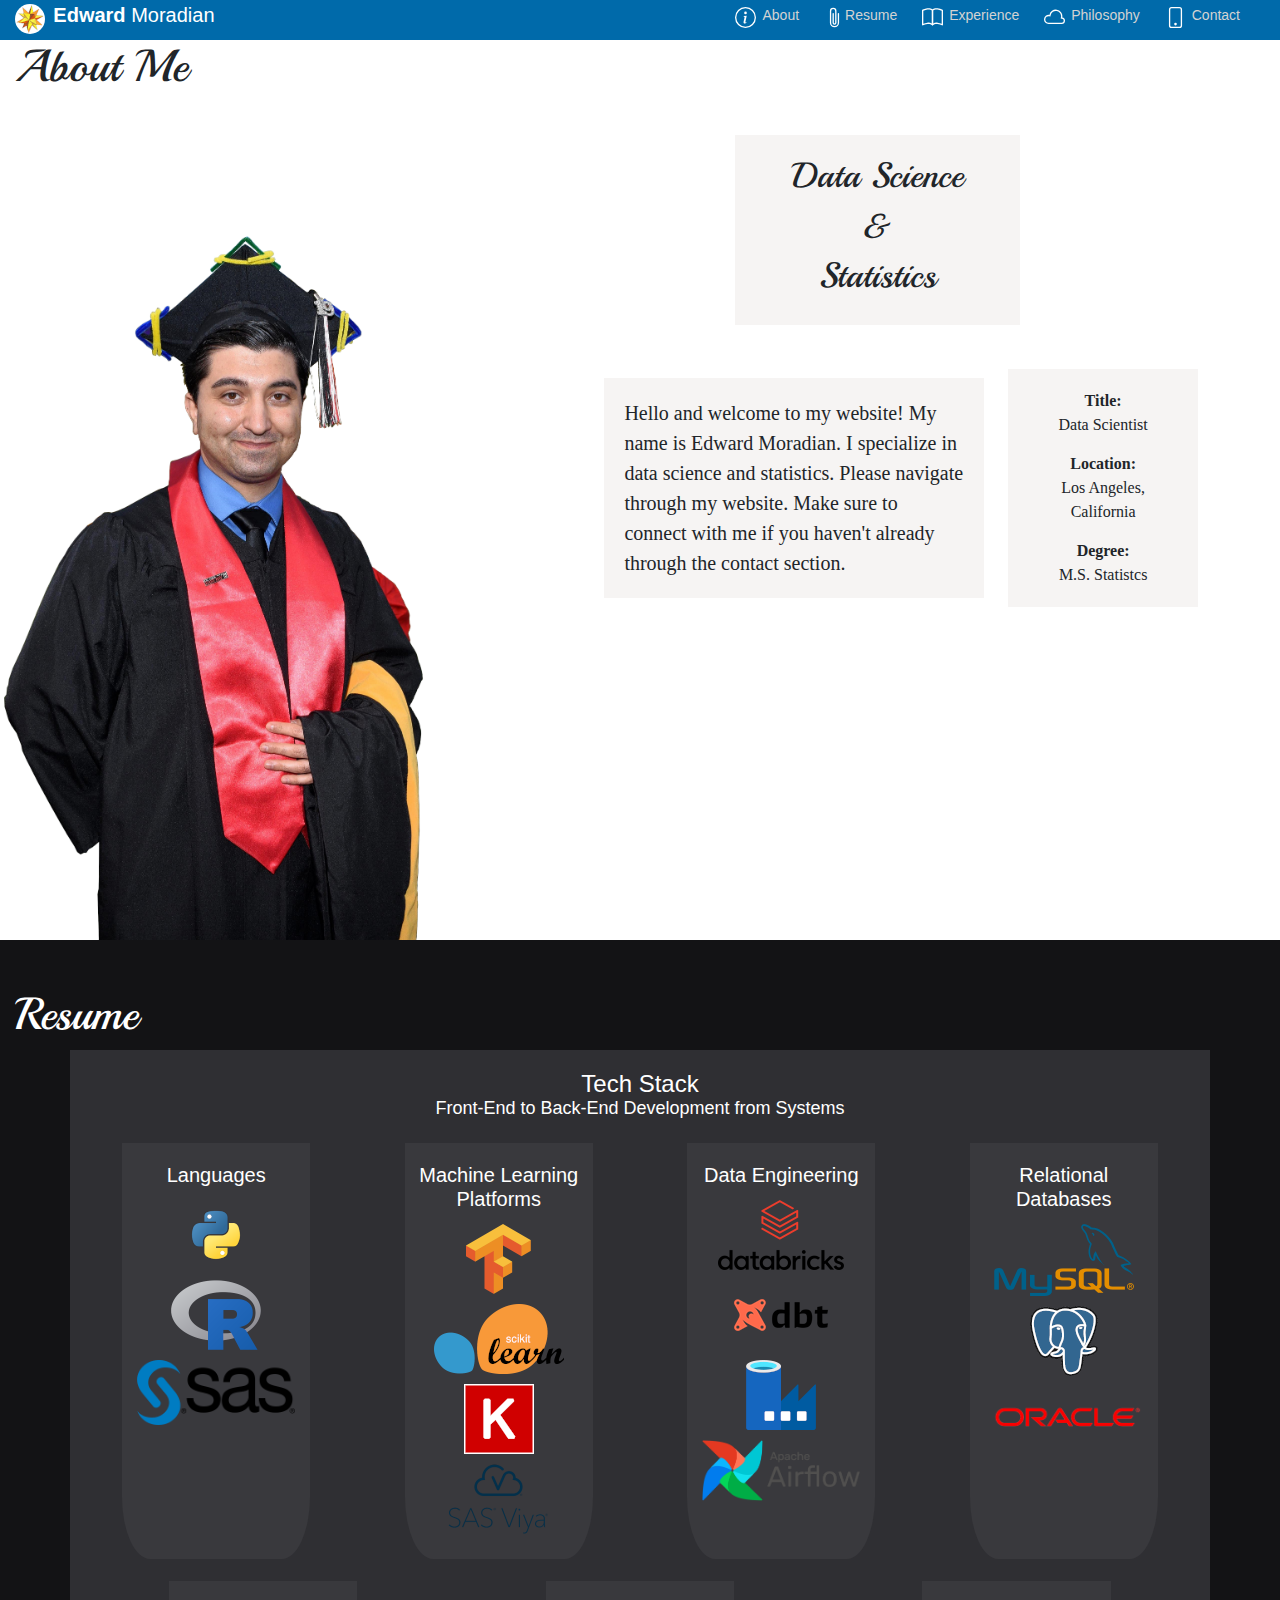
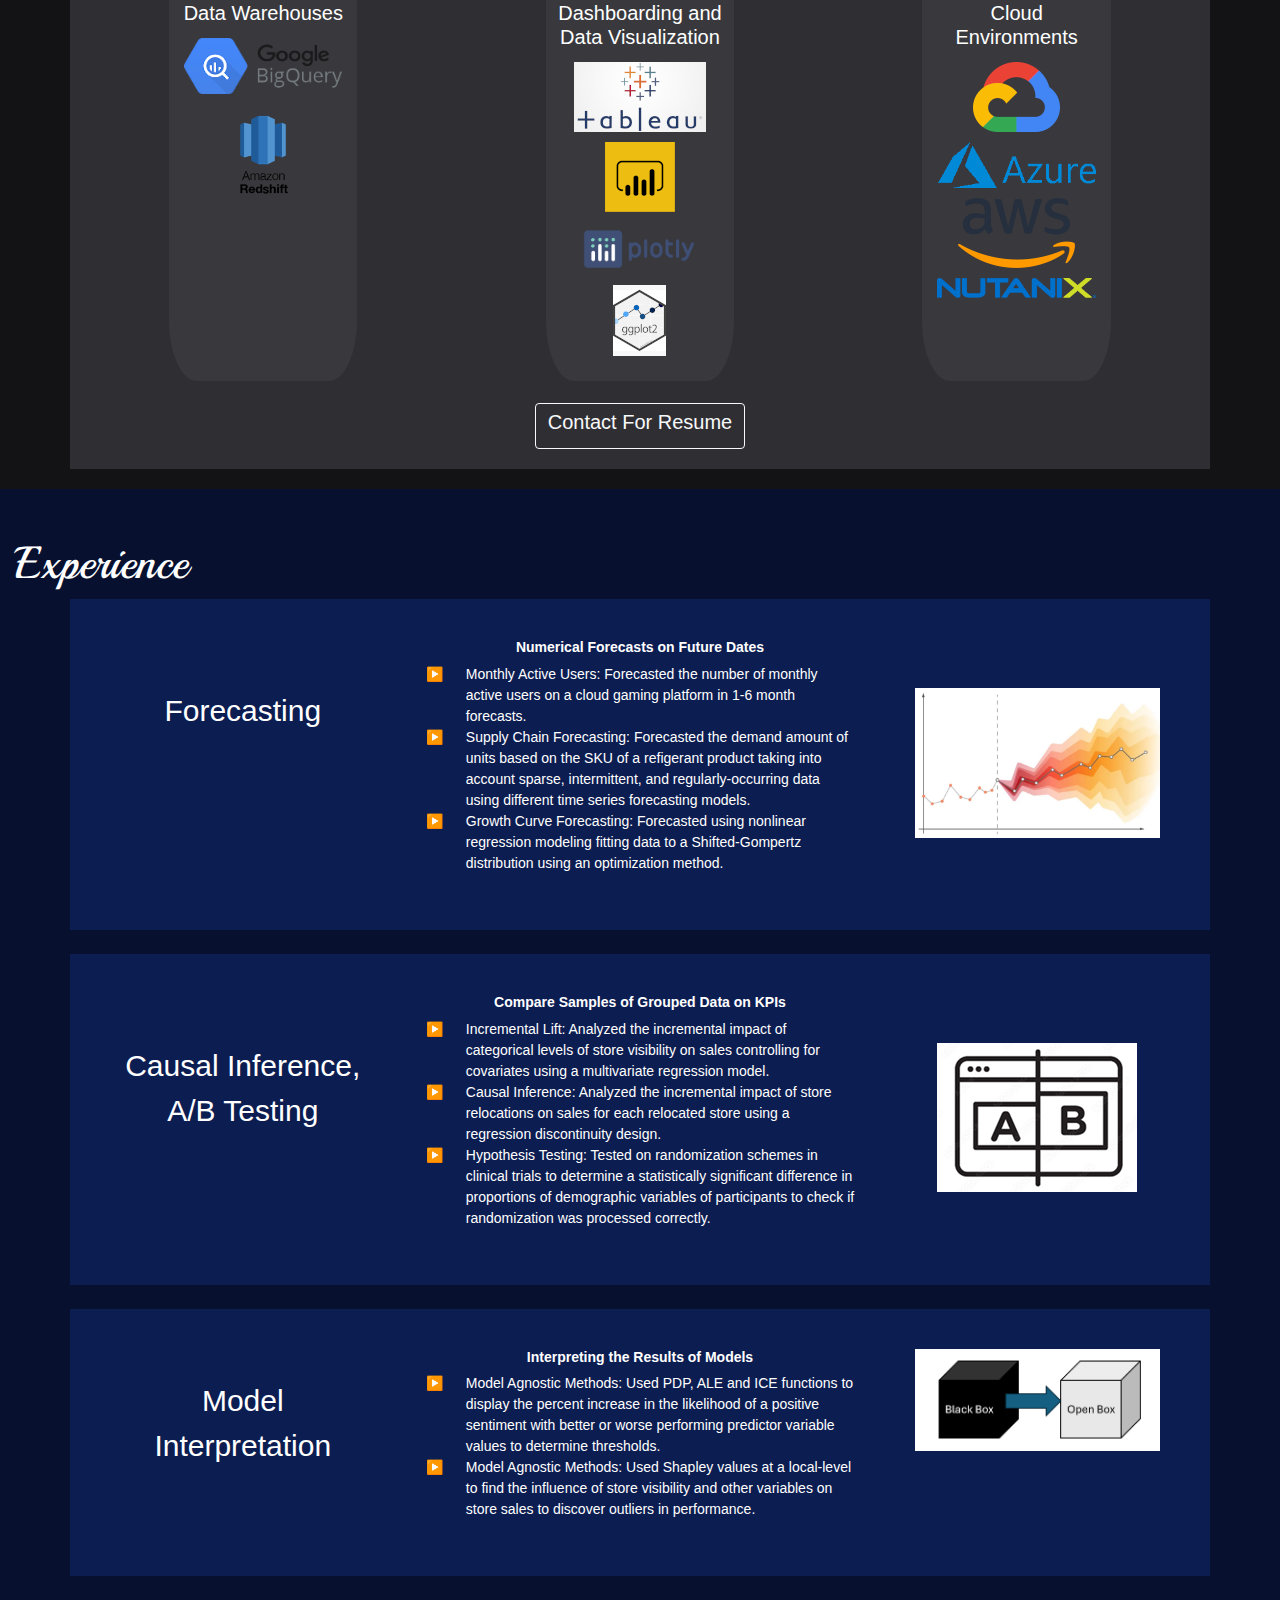
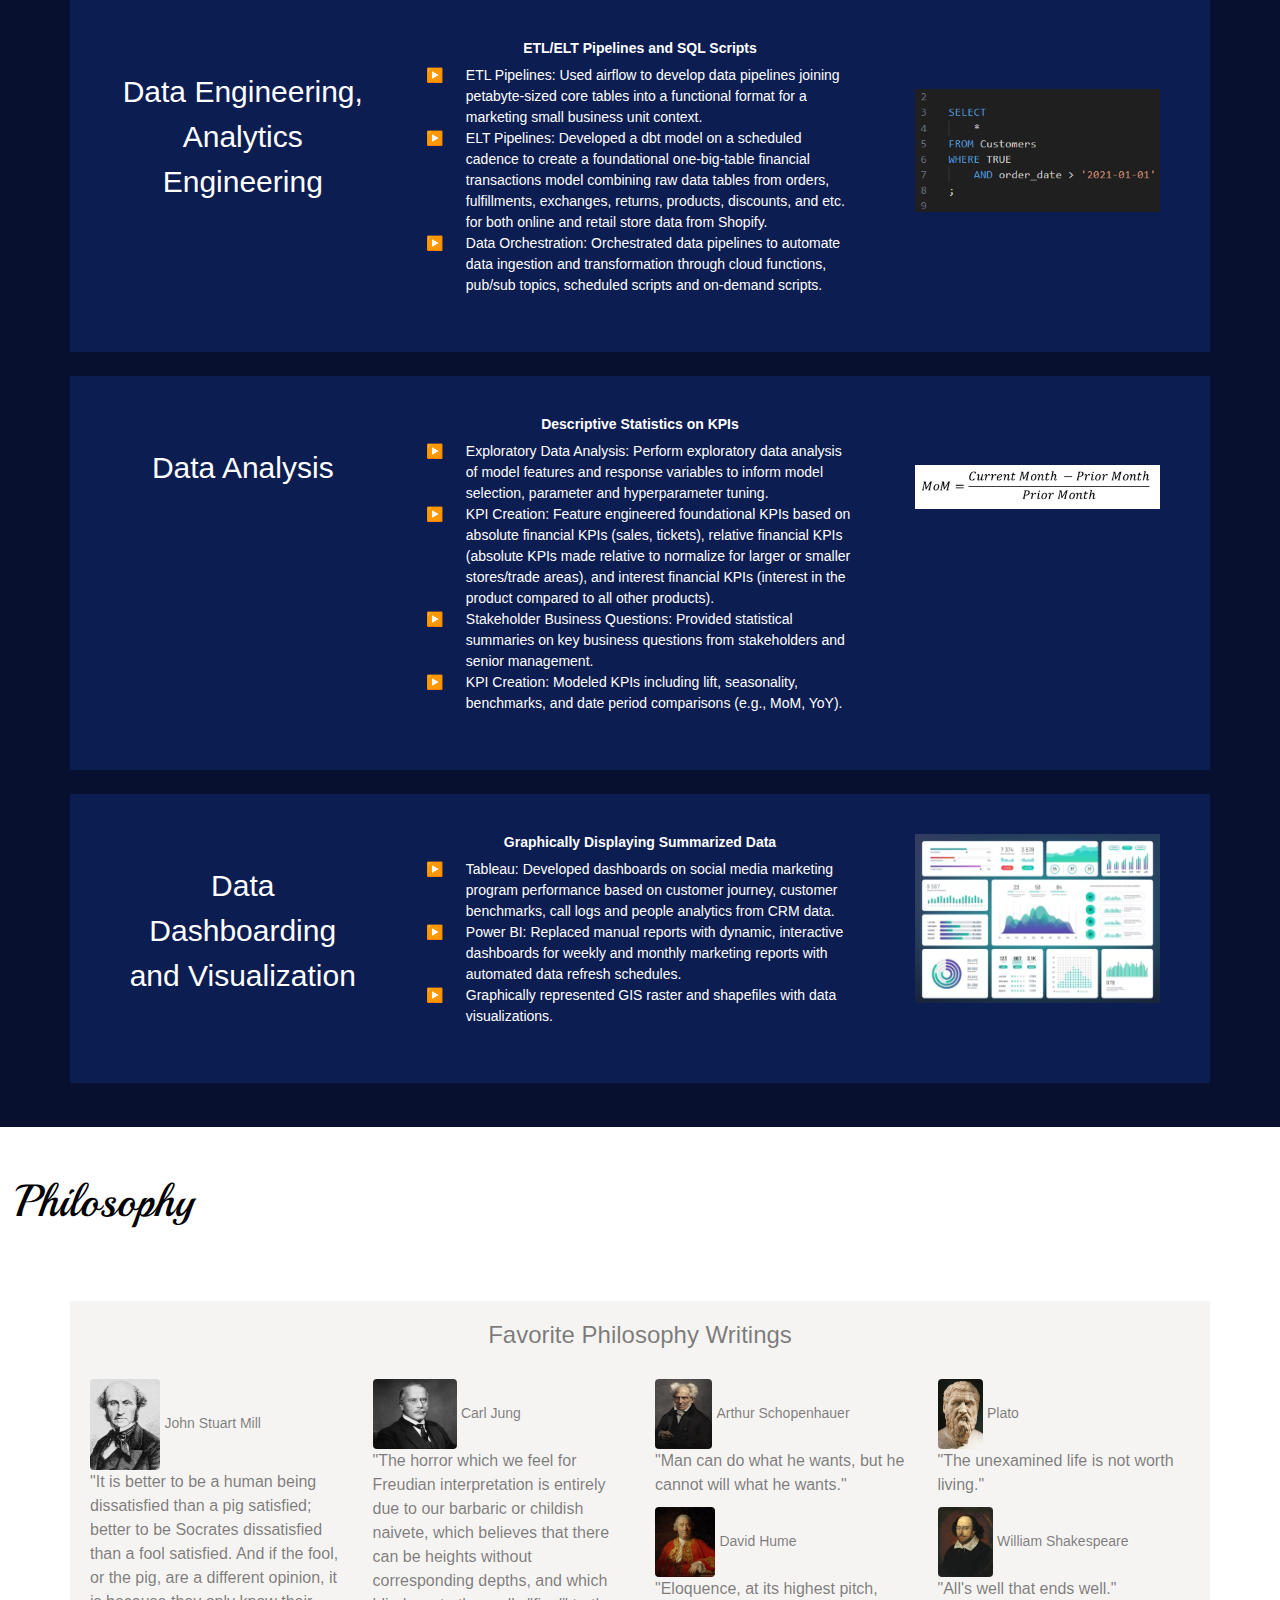
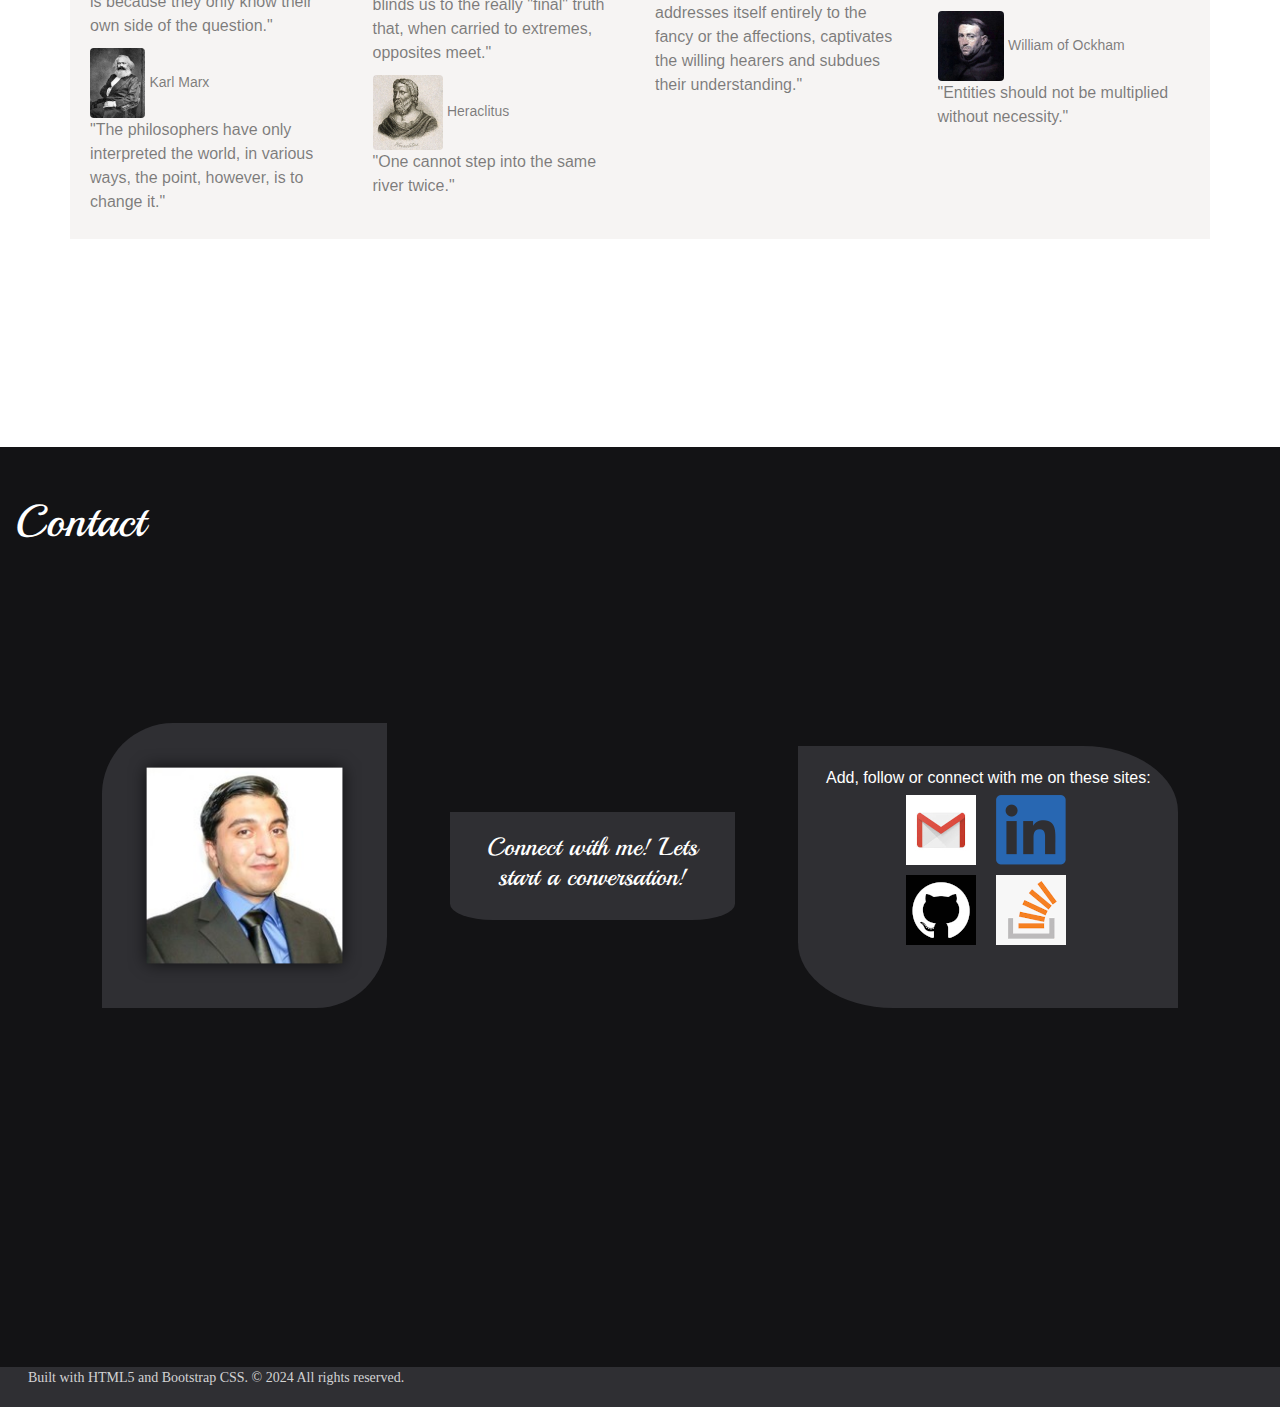
==== commit 7eede101: "feat(experience): minor additions" ====
--- a/index.html
+++ b/index.html
@@ -50,7 +50,7 @@
             <header class="container-fluid">
                 <div class="logo-text navbar-header">
                 <img class="img-fluid rounded-circle" src="static/images/star_2.jpg">
-                <a class="navbar-brand" href="#"><p class="logo">Edward <span>Moradian</span></p></a>
+                <a class="navbar-brand" href="#"><p class="logo">&nbsp;Edward <span>Moradian</span></p></a>
                 </div>
                     <ul class="nav navbar-nav justify-content-between">
                         <li style="display:inline-flex;"><svg class="bi bi-info-circle" width="1.5em" height="1.5em" viewBox="0 0 16 16" fill="white" xmlns="http://www.w3.org/2000/svg" style="margin-right:6px;">
@@ -242,7 +242,7 @@
                             Monthly Active Users: Forecasted the number of monthly active users on a cloud gaming platform in 1-6 month forecasts.
                             </li>
 							<li>
-                            Supply Chain Forecasting: Forecasted the demand amount of units based on the SKU of a refigerant product taking into account sparse and intermittent data using different time series forecasting models.
+                            Supply Chain Forecasting: Forecasted the demand amount of units based on the SKU of a refigerant product taking into account sparse, intermittent, and regularly-occurring data using different time series forecasting models.
 							</li>
                             <li>
                             Growth Curve Forecasting: Forecasted using nonlinear regression modeling fitting data to a Shifted-Gompertz distribution using an optimization method.
@@ -295,10 +295,10 @@
                         <p>
                         <ul style="text-align:left;">
                             <li>
-                            Model Agnostic Methods: Used PDP, ALE and ICE functions to display the percent increase in the likelihood of a positive sentiment with better or worse performing predictor variable values.
-                            </li>
-                            <li>
-                            Model Agnostic Methods: Used Shapley values at a local-level to find the influence of store visibility and other variables on store sales.
+                            Model Agnostic Methods: Used PDP, ALE and ICE functions to display the percent increase in the likelihood of a positive sentiment with better or worse performing predictor variable values to determine thresholds.
+                            </li>
+                            <li>
+                            Model Agnostic Methods: Used Shapley values at a local-level to find the influence of store visibility and other variables on store sales to discover outliers in performance.
                             </li>
                         </p>
                     </div>
@@ -384,7 +384,7 @@
                         Tableau: Developed dashboards on social media marketing program performance based on customer journey, customer benchmarks, call logs and people analytics from CRM data.
                         </li>
                         <li>
-                        Power BI: Replaced manual reports with dynamic and interactive dashboards for weekly and monthly marketing reports.
+                        Power BI: Replaced manual reports with dynamic, interactive dashboards for weekly and monthly marketing reports with automated data refresh schedules.
                         </li>
                         <li>
                         Graphically represented GIS raster and shapefiles with data visualizations.
@@ -543,16 +543,15 @@
                 Add, follow or connect with me on these sites:
                     <nav>
                         <ul style="padding-left:0px;">
-                            <li><a href="mailto:egmoradian@gmail.com"">
+                            <li><a href="mailto:egmoradian@gmail.com">
                             <img class="img-fluid rounded" src="static/images/gmail.jpg"></a></li>
                             <li><a href="https://www.linkedin.com/in/edwardmoradian/">
                             <img class="img-fluid rounded" src="static/images/linkedin_2.png"></a></li>
+                            </br>
                             <li><a href="https://github.com/edwardmoradian">
-                            <img class="img-fluid rounded" src="static/images/github_2.png""></a></li>
+                            <img class="img-fluid rounded" src="static/images/github_2.png"></a></li>
                             <li><a href="https://stackoverflow.com/users/11365106/edwardmoradian/">
-                            <img class="img-fluid rounded" src="static/images/stack.png""></a></li>
-                            <li><a href="https://www.facebook.com/edward.moradian.5/">
-                            <img class="img-fluid rounded" src="static/images/facebook_2.png"></a></li>
+                            <img class="img-fluid rounded" src="static/images/stack.png"></a></li>
                         </ul>
                     </nav>
                 </div>
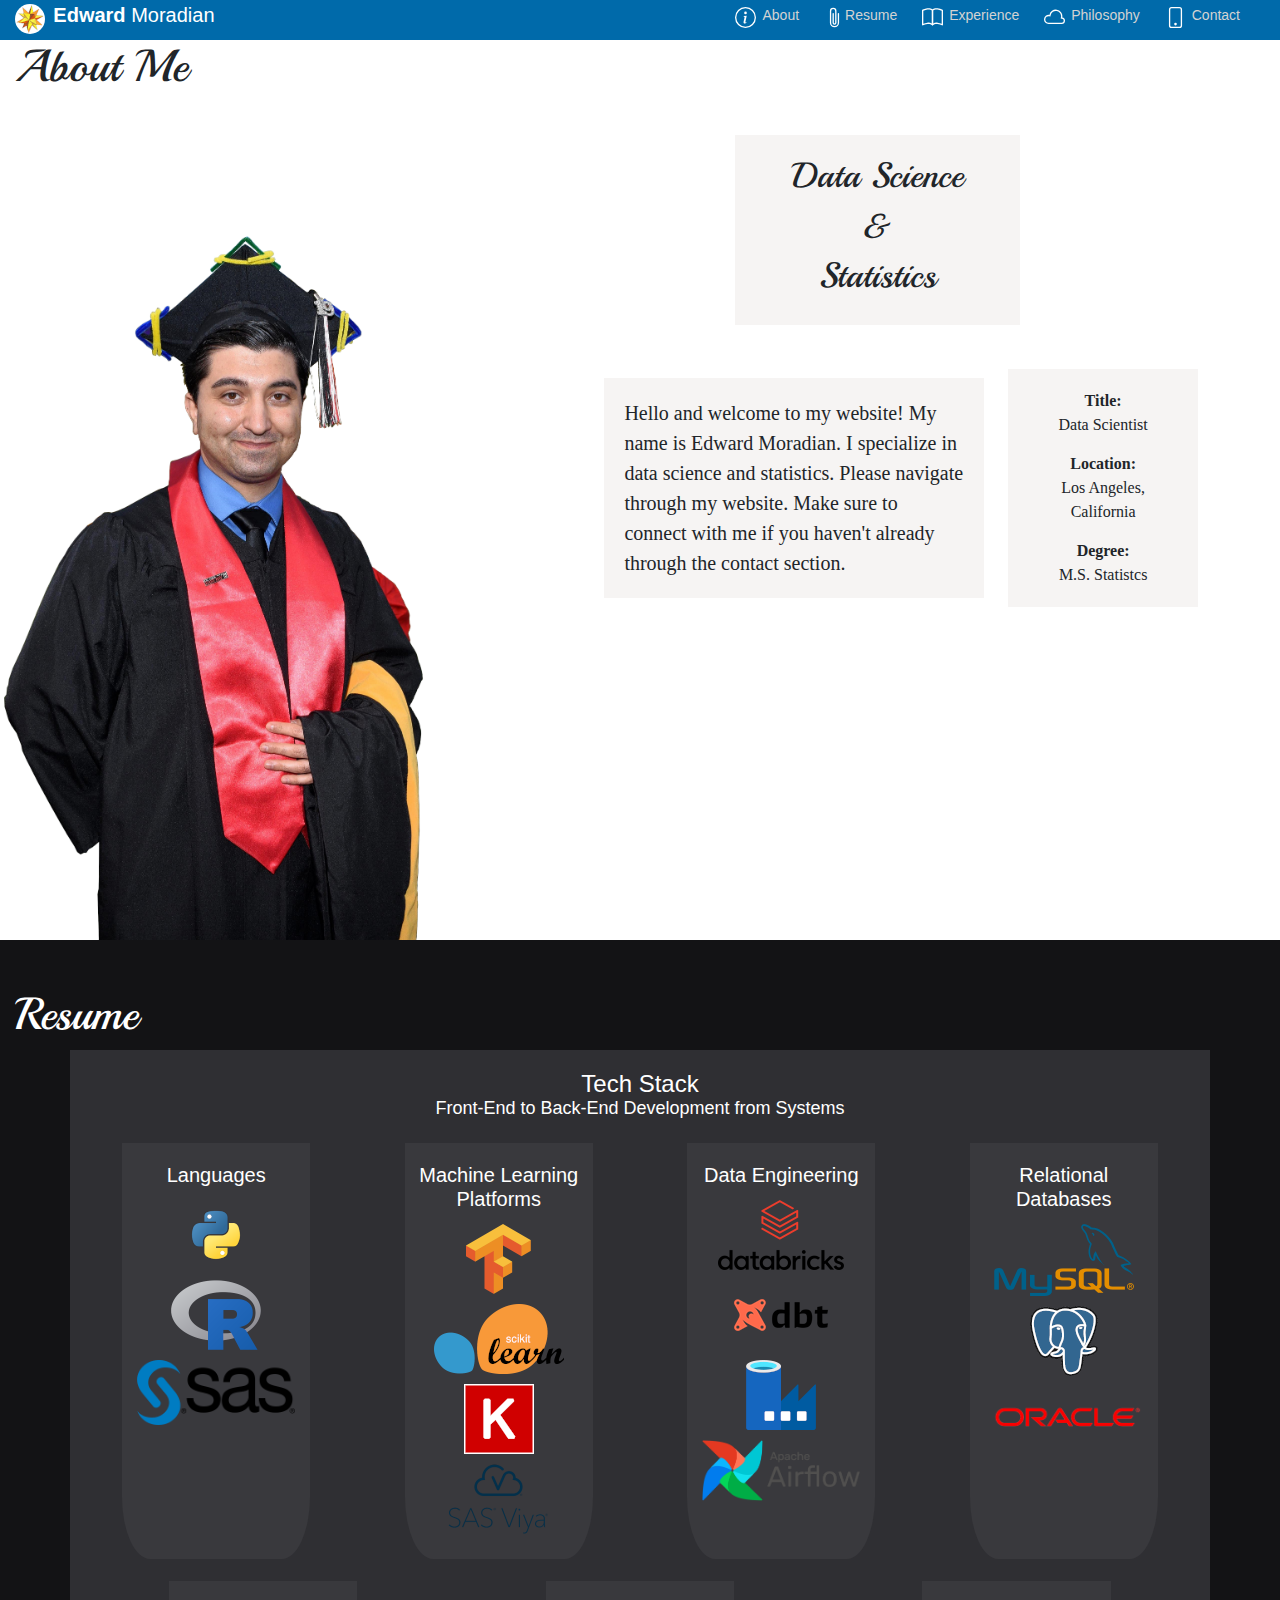
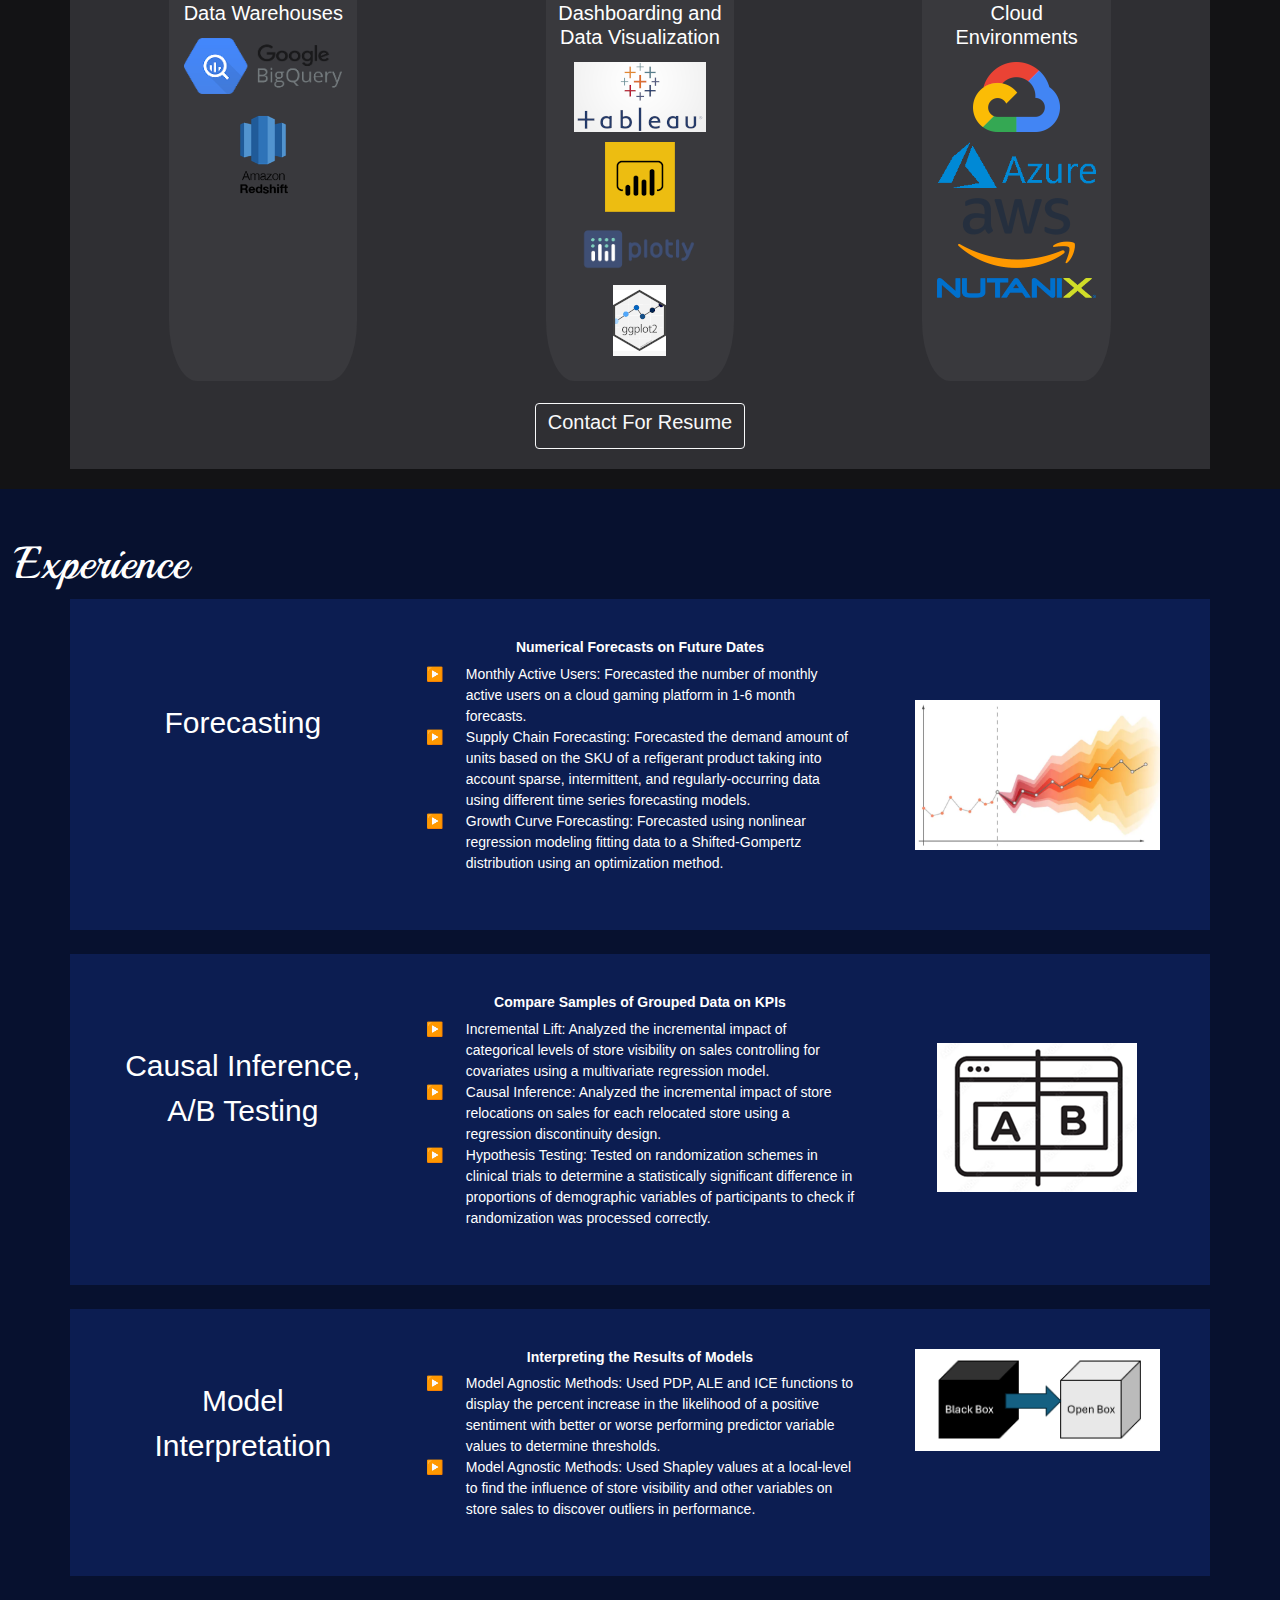
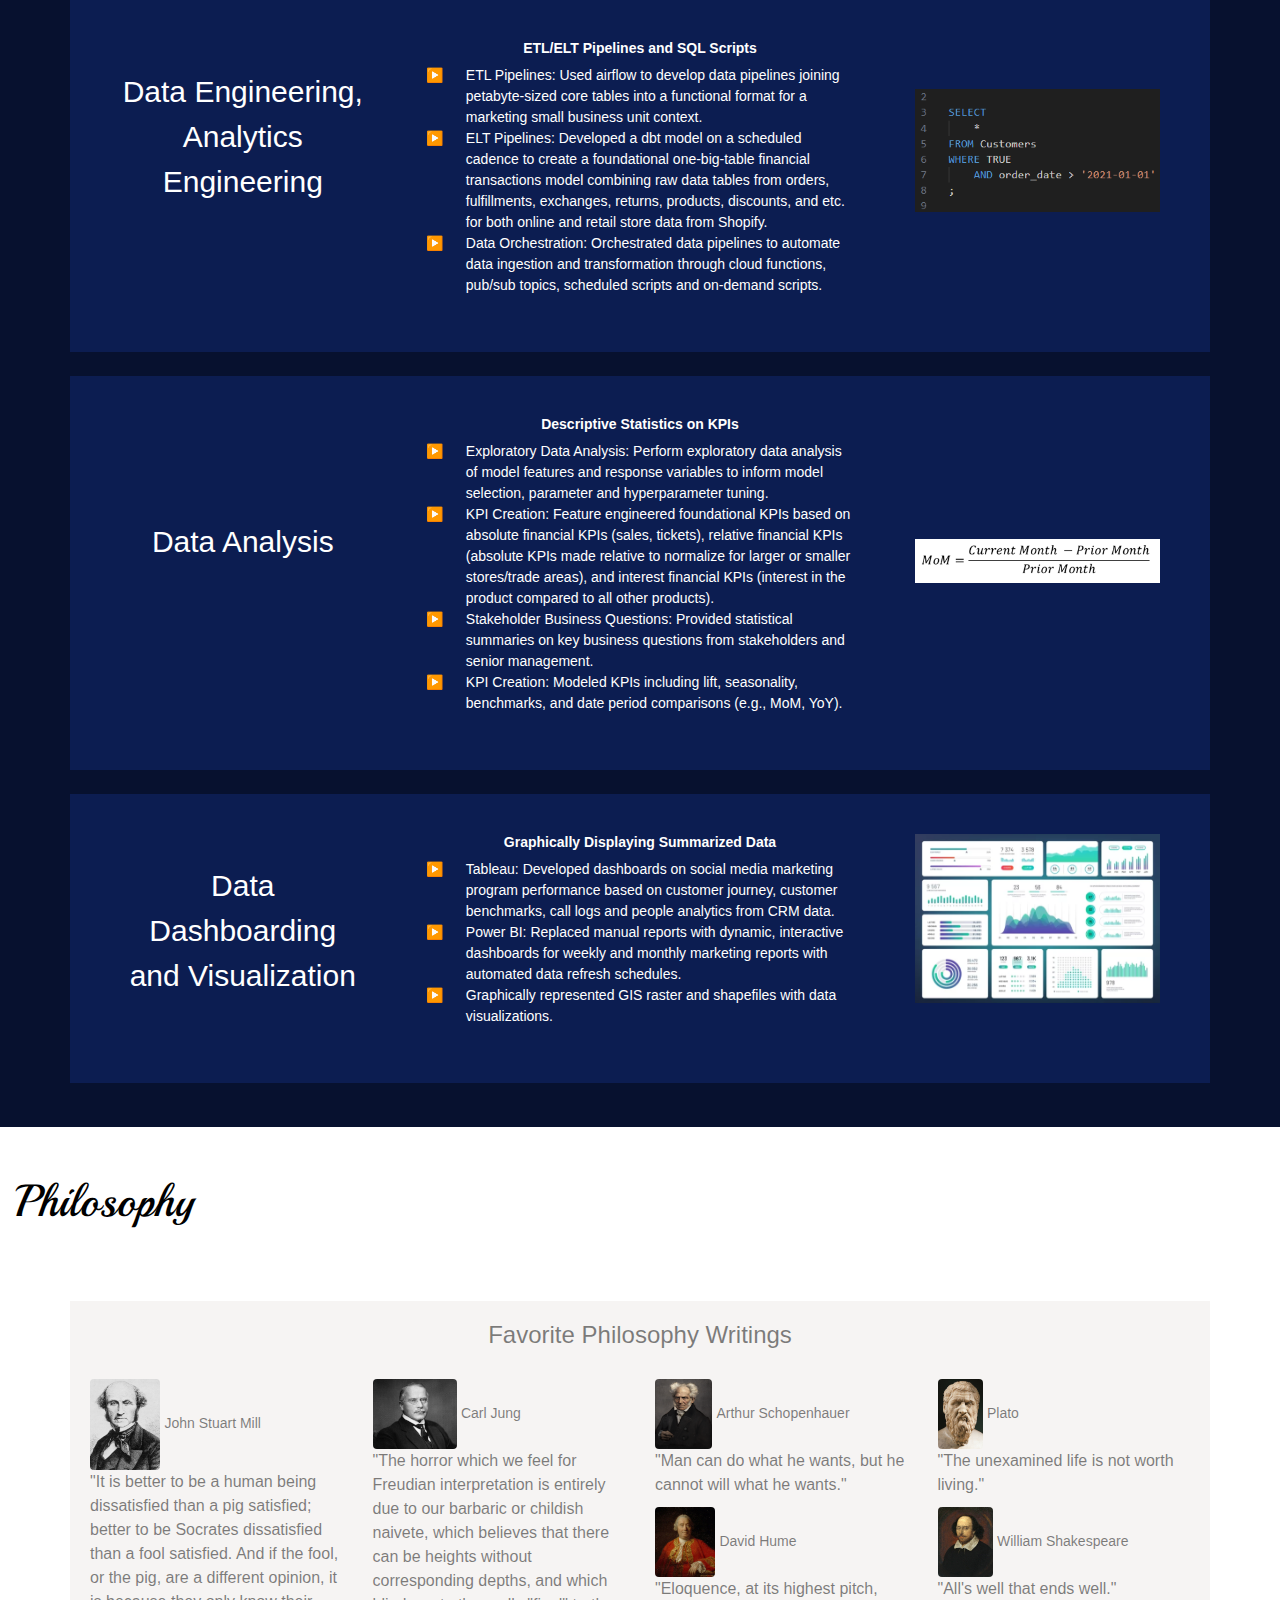
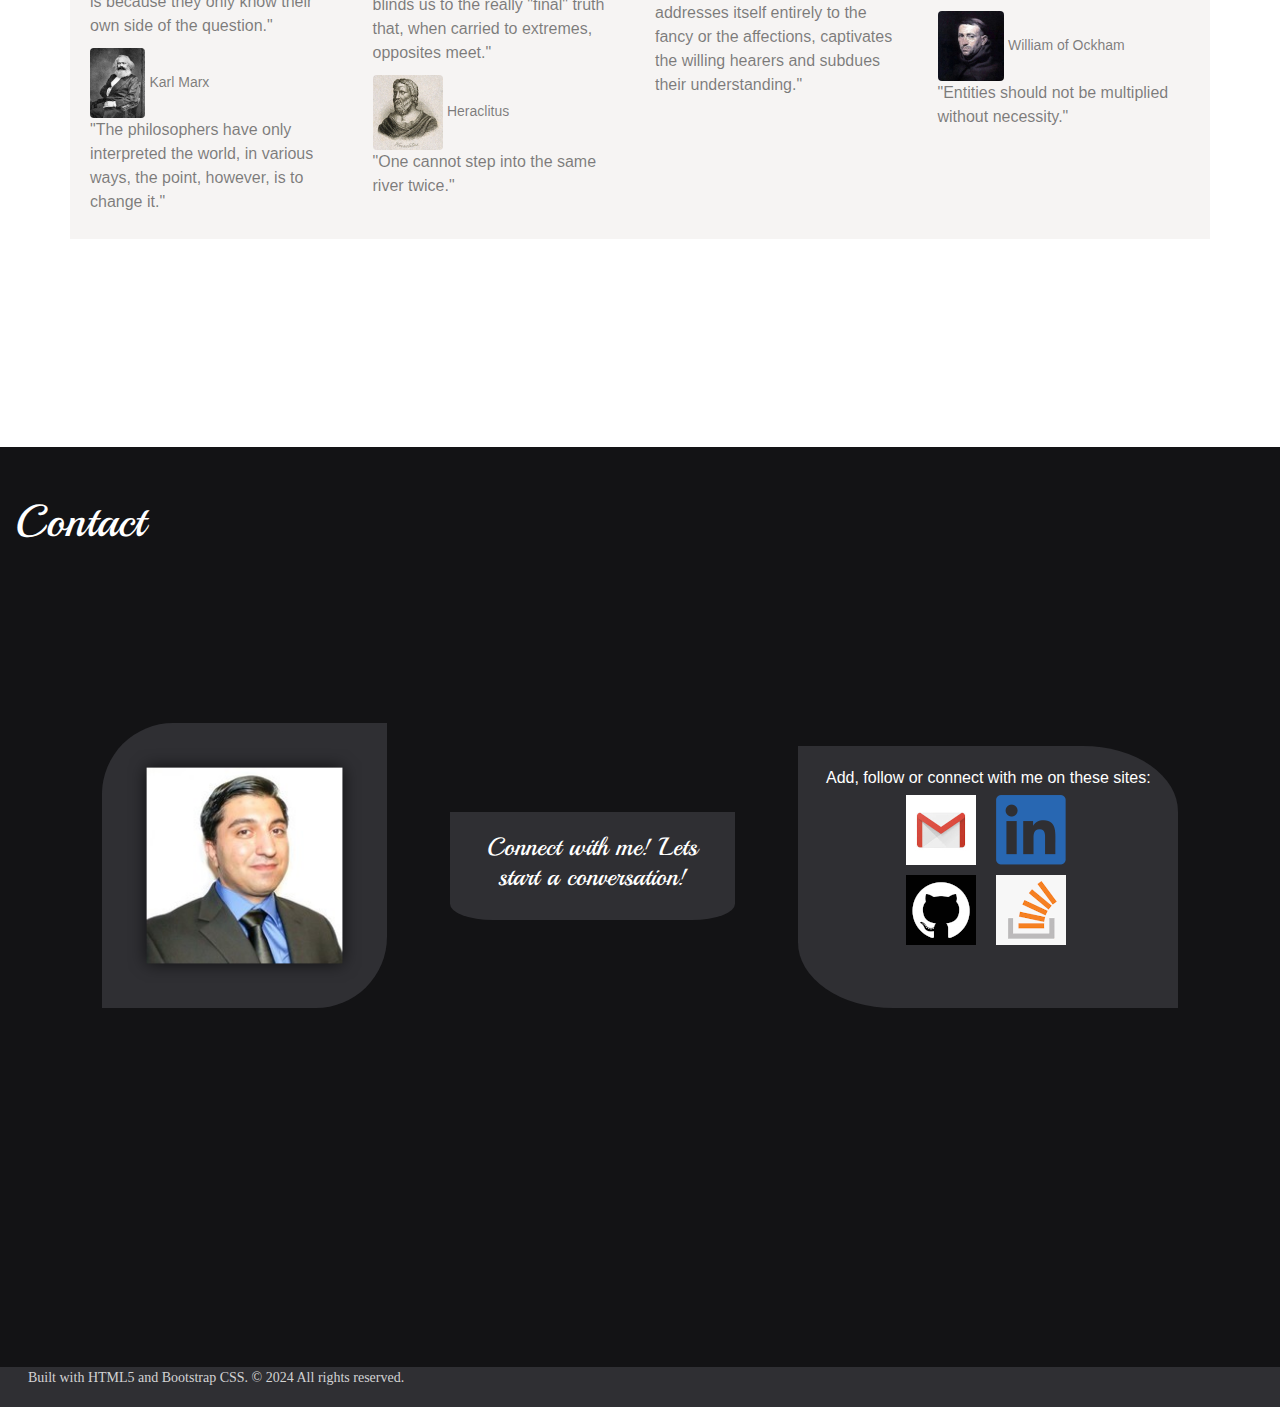
==== commit 7dee3576: "feat(experience): spacing" ====
--- a/index.html
+++ b/index.html
@@ -230,7 +230,7 @@
         <div class="container">
             <div class="row justify-content-around container_3">
                 <div class="col-xs-3 col-sm-3 col-md-3 col-lg-3 text-center">
-                    <p class="text-center exp_pad experience-topics" style="margin-top:20%;">Forecasting<p>
+                    <p class="text-center exp_pad experience-topics" style="margin-top:25%;">Forecasting<p>
                 </div>
                 <div class="col-xs-5 col-sm-5 col-md-5 col-lg-5 text-center">
                     <div>
@@ -252,7 +252,7 @@
                     </div>
                 </div>
                 <div class="col-xs-3 col-sm-3 col-md-3 col-lg-3 text-center">
-                    <img class="img-fluid rounded exp_pad" src="static/images/timeseries.png" style="margin-top:20%;">
+                    <img class="img-fluid rounded exp_pad" src="static/images/timeseries.png" style="margin-top:25%;">
                 </div>
             </div>
             </br>
@@ -340,7 +340,7 @@
             </br>
             <div class="row justify-content-around container_3">
                 <div class="col-xs-3 col-sm-3 col-md-3 col-lg-3 text-center">
-                    <p class="text-center experience-topics" style="margin-top:20%;">Data Analysis<p>
+                    <p class="text-center experience-topics" style="margin-top:50%;">Data Analysis<p>
                 </div>
                 <div class="col-xs-5 col-sm-5 col-md-5 col-lg-5 text-center">
                 <div>
@@ -366,7 +366,7 @@
                 </div>
                 </div>
                 <div class="col-xs-3 col-sm-3 col-md-3 col-lg-3 text-center">
-                    <img class="img-fluid rounded exp_pad" src="static/images/kpi.png" style="margin-top:20%;">
+                    <img class="img-fluid rounded exp_pad" src="static/images/kpi.png" style="margin-top:50%;">
                 </div>
             </div>
             </br>
